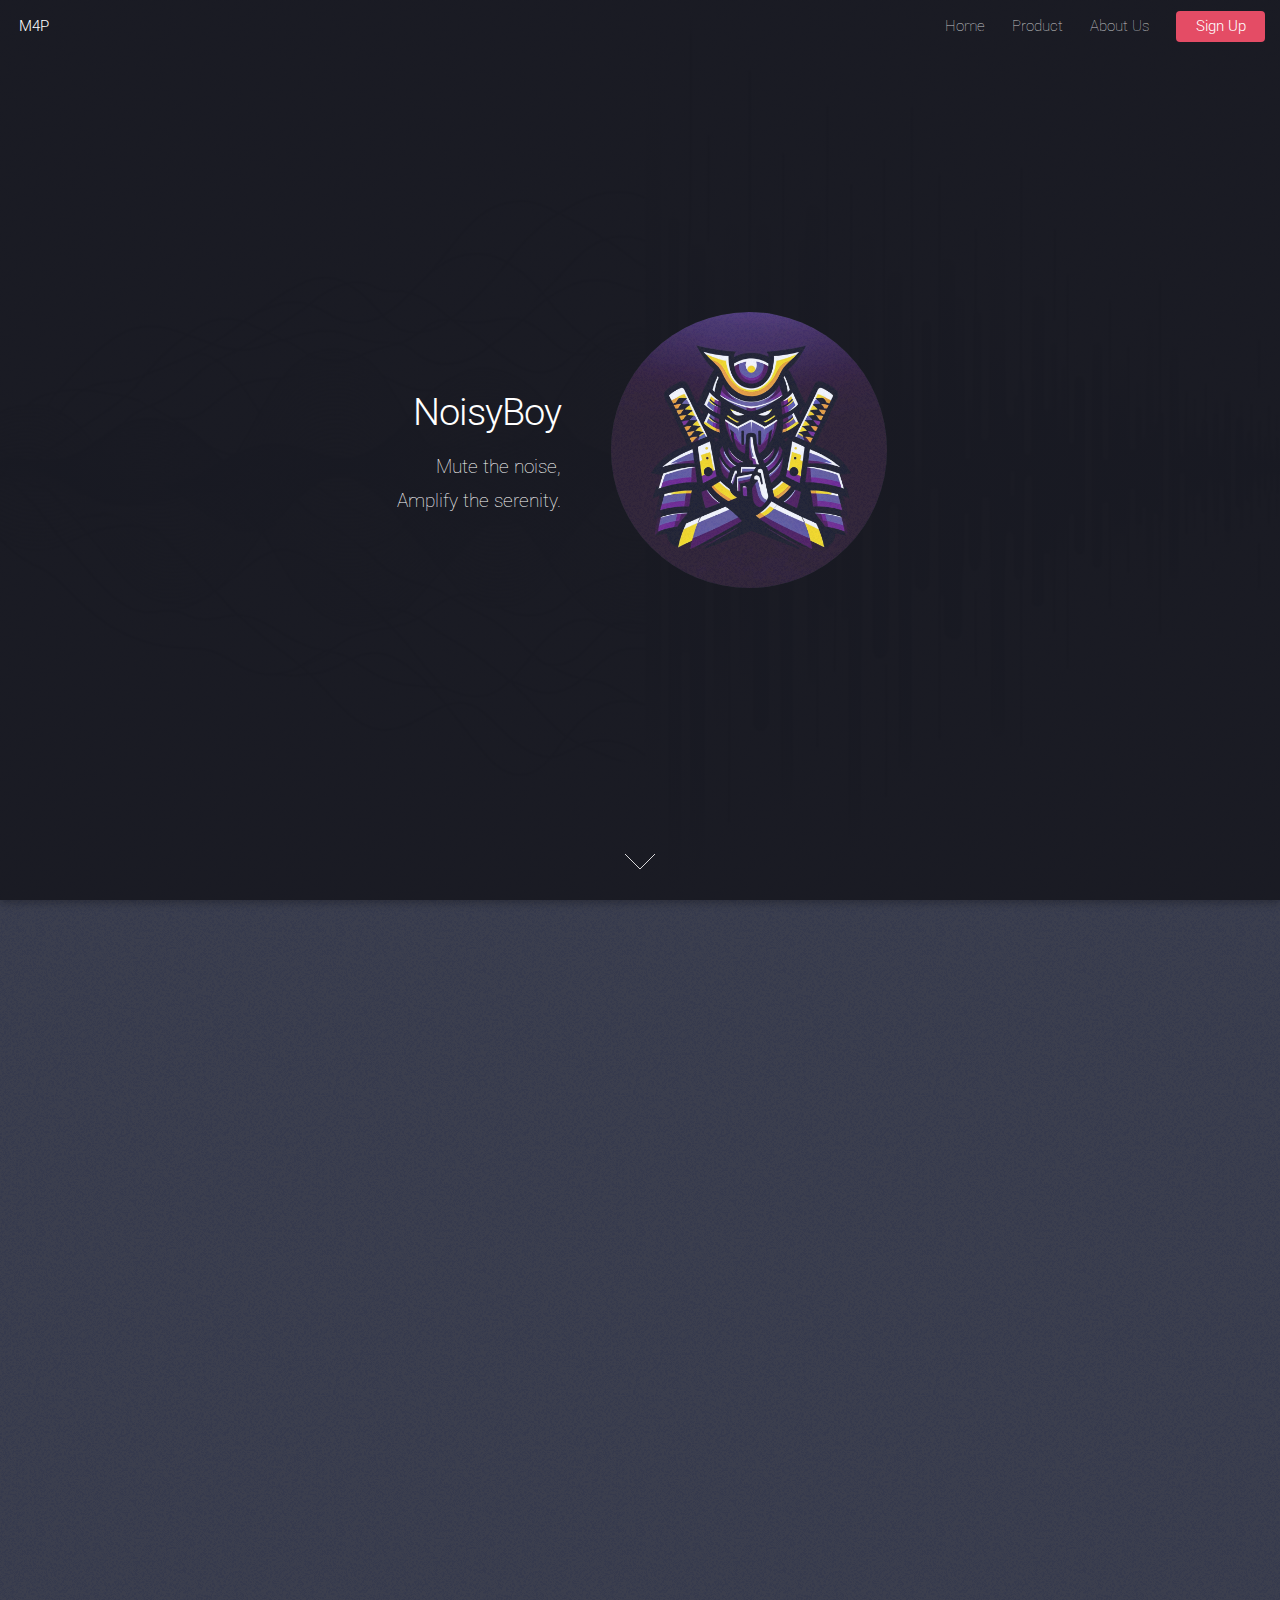
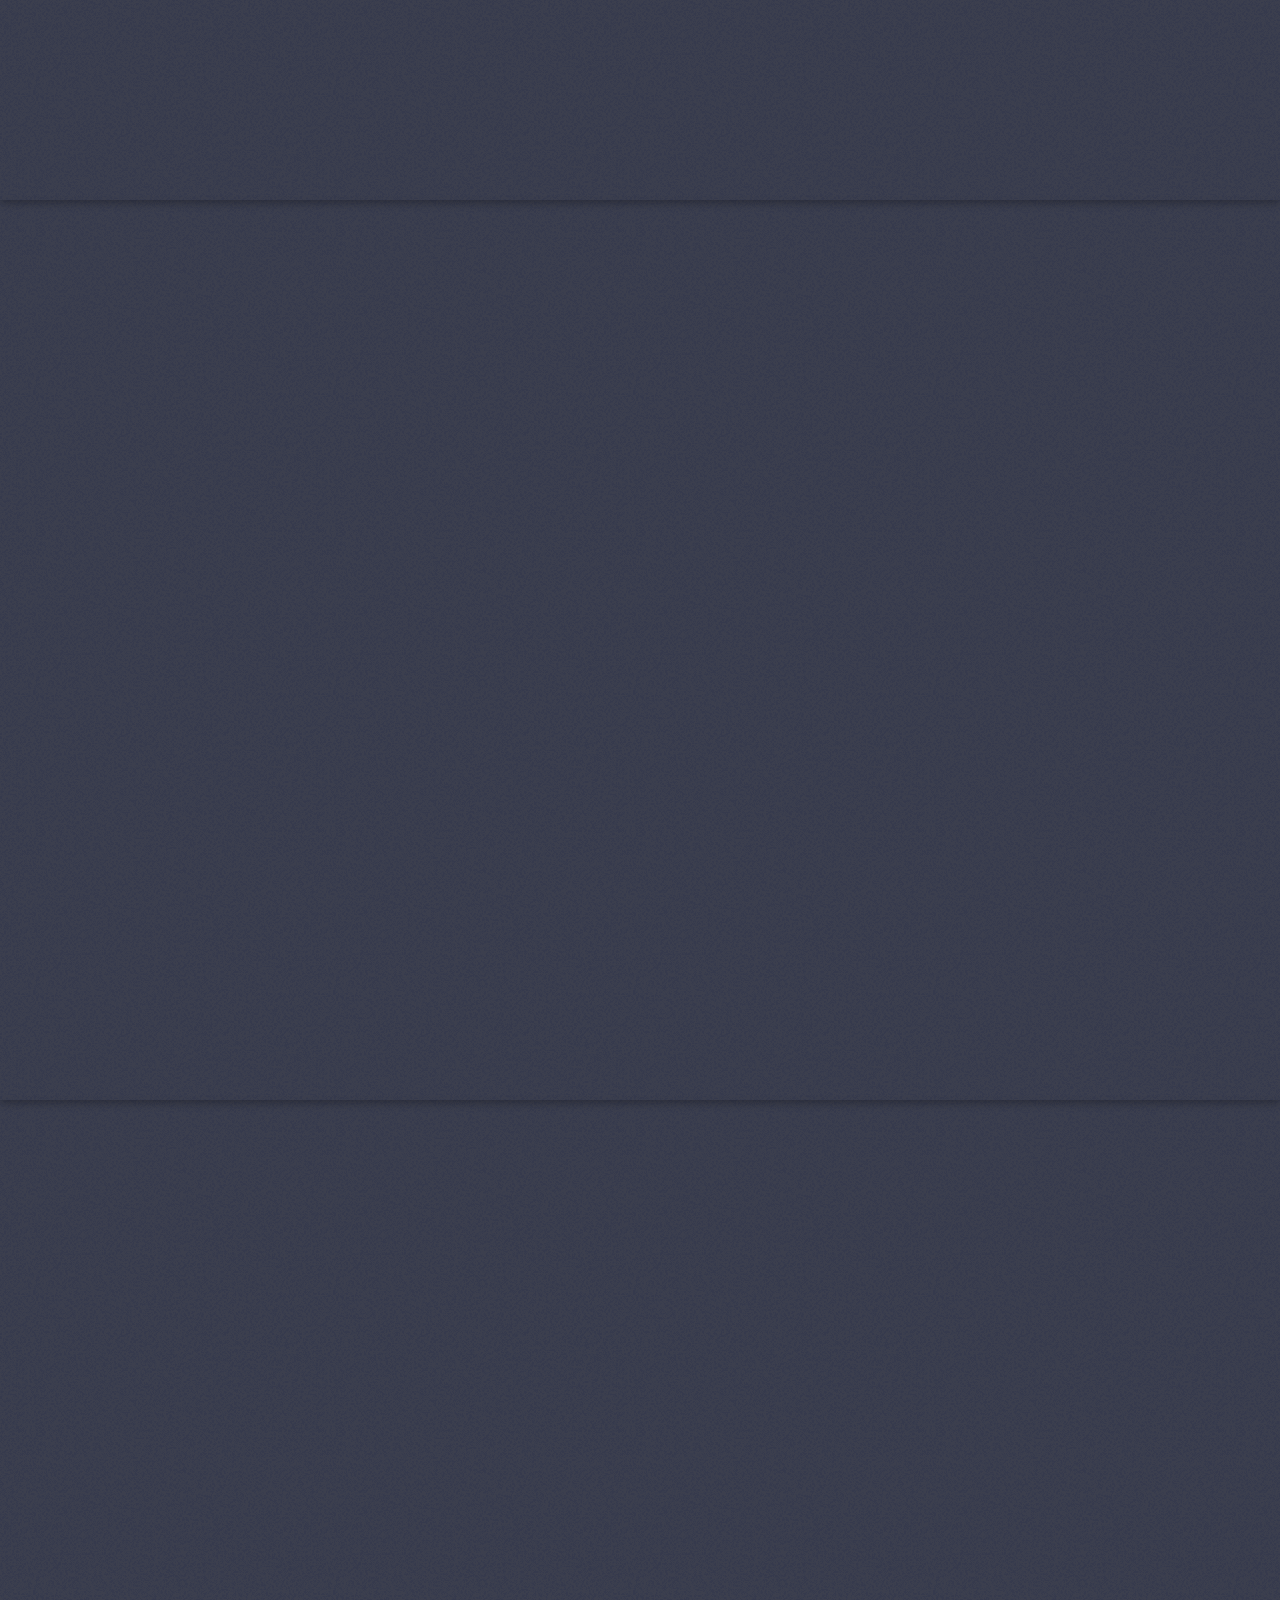
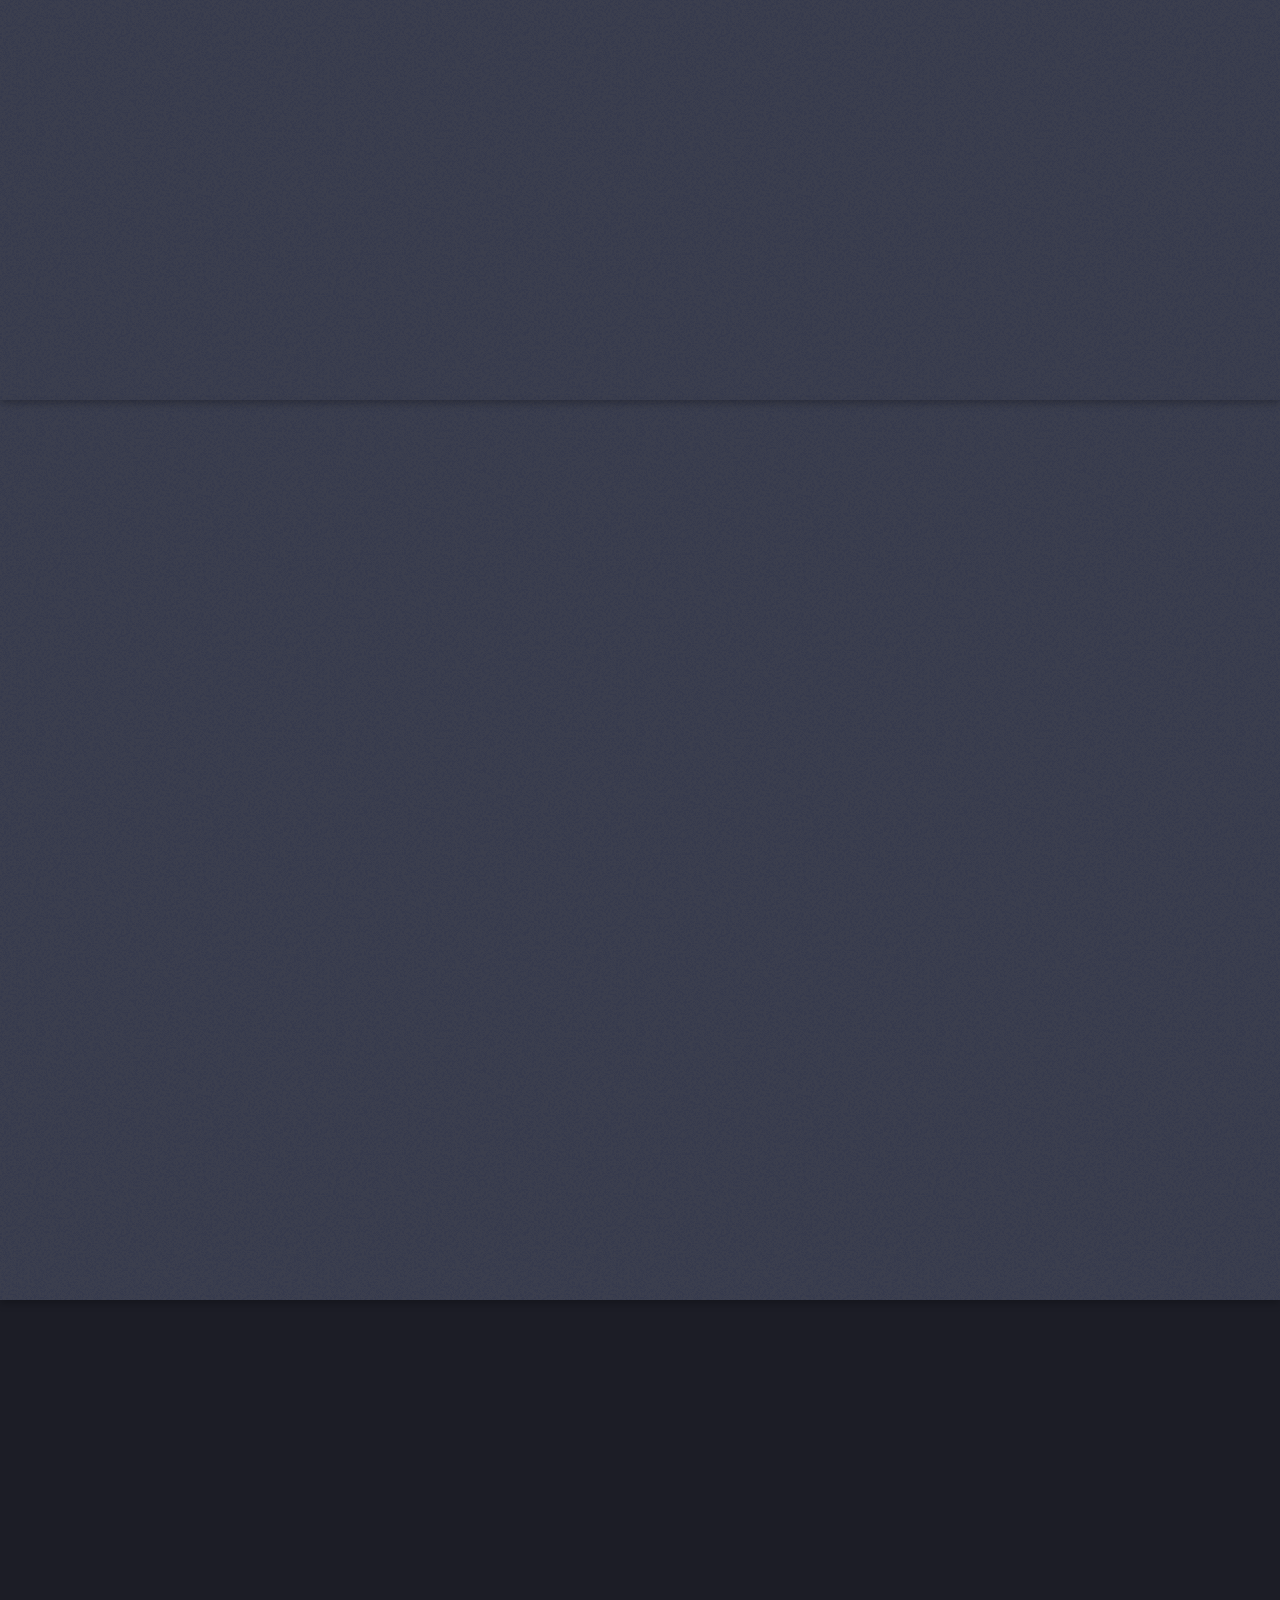
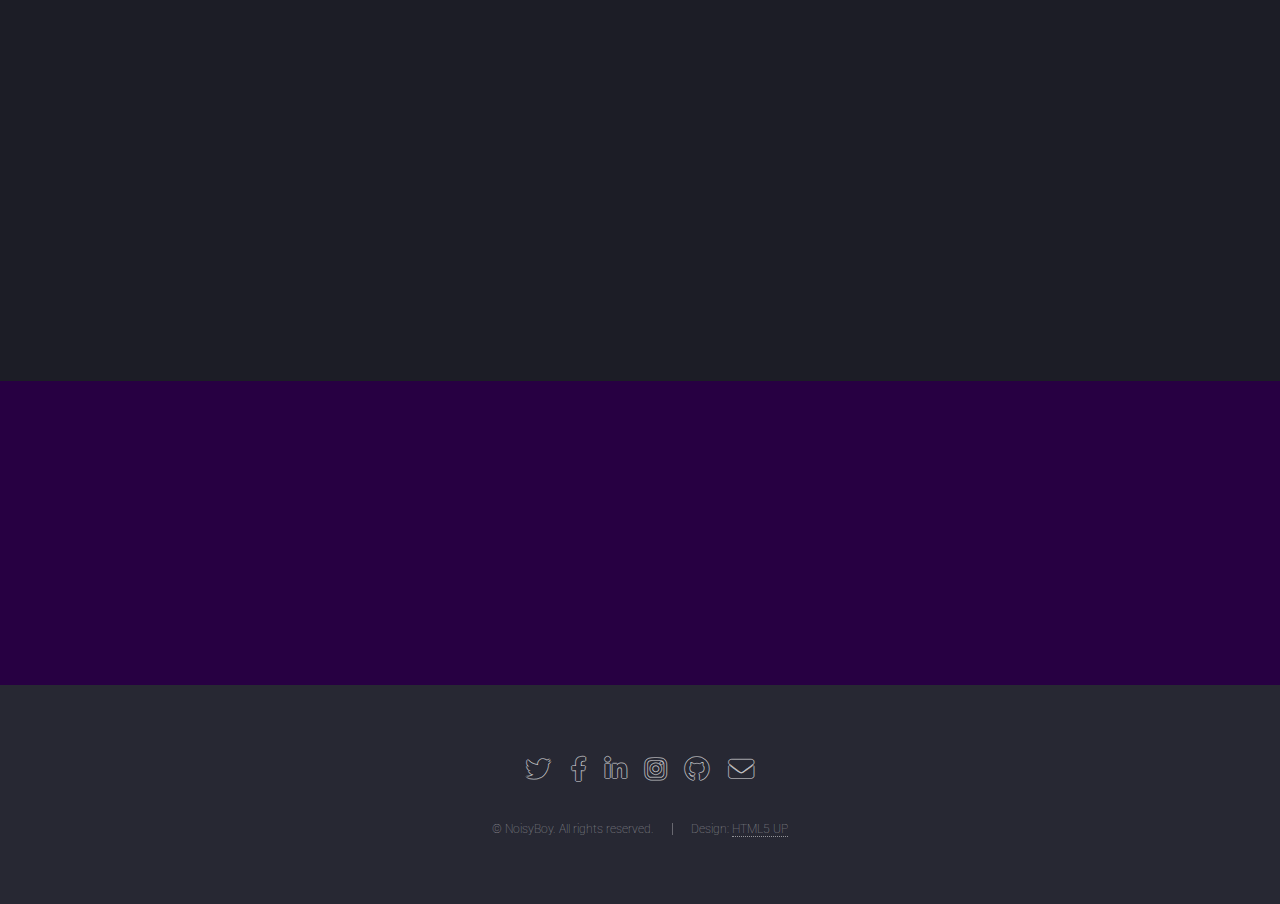
==== index.html @ 857e1743 "Updated 1st page" ====
<!DOCTYPE HTML>
<!--
    Landed by HTML5 UP
    html5up.net | @ajlkn
    Free for personal and commercial use under the CCA 3.0 license (html5up.net/license)
-->
<html>
    <head>
        <title>NoisyBoy</title>
        <meta charset="utf-8" />
        <meta name="viewport" content="width=device-width, initial-scale=1, user-scalable=no" />
        <link rel="stylesheet" href="assets/css/main.css" />
        <noscript><link rel="stylesheet" href="assets/css/noscript.css" /></noscript>
    </head>
    <body class="is-preload landing">
        <div id="page-wrapper">


            <!-- Header -->
                <header id="header">
                    <h1 id="logo"><a href="index.html">M4P</a></h1>
                    <nav id="nav">
                        <ul>
                            <li><a href="index.html">Home</a></li>
                            <li>
                                <a href="">Product</a>
                                <ul>
                                    <li><a href="left-sidebar.html">NoisyBoy</a></li>
                                    <li>
                                    </li>
                                </ul>
                            </li>
                            <li><a href="elements.html">About Us</a></li>
                            <li><a href="https://github.com/AdhilAshraf12/NoisyBoySourceCode" class="button primary">Sign Up</a></li>
                        </ul>
                    </nav>
                </header>


            <!-- Banner -->
                <section id="banner">
                    <div class="content">
                        <header>
                            <h2>NoisyBoy</h2>
                            <p> Mute the noise,<br />
                            Amplify the serenity.</p>
							<style>
								#banner {
									background-image: url('images/1st.jpeg');
									background-size: cover;
									background-position: center;
									background-repeat: no-repeat;
								}
							</style>
                        </header>
                        <span class="image"><img src="images/logo.jpeg" alt="Robot Image" /></span>




                    </div>
                    <a href="#one" class="goto-next scrolly">Next</a>
                </section>


            <!-- One -->
                <section id="one" class="spotlight style1 bottom">
                    <span class="image fit main"><img src="images/banner-overlay.png" alt="" /></span>
                    <div class="content">
                        <div class="container">
                            <div class="row">
                                <div class="col-4 col-12-medium">
                                    <header>
                                        <h2>Silence, On Demand.</h2>
                                        <p></p>
                                    </header>
                                </div>
                                <div class="col-4 col-12-medium">
                                    <p>Ever wish you could silence the world around you at the flick of a switch? Enter NoisyBoy, the revolutionary noise cancellation solution that empowers you to take control of your acoustic environment like never before.</p>
                                </div>
                                <div class="col-4 col-12-medium">
                                    <p>NoisyBoy isn't just a device; it's your secret weapon against disruptions. Simply slap it onto anything that disrupts your peace — be it a noisy construction site, the roaring engine of a plane, or the relentless hum of road noise in your car. With Noisy Boy, silence becomes your ally, giving you the power to continue your day undisturbed.</p>
                                </div>
                            </div>
                        </div>
                    </div>
                    <a href="#two" class="goto-next scrolly">Next</a>
                </section>


            <!-- Two -->
                <section id="two" class="spotlight style2 right">
                    <span class="image fit main"><img src="images/annoyedsamurai.png" alt="" /></span>
                    <div class="content">
                        <header>
                            <h2>The Detrimental Effects of Noise Pollution:</h2>
                            <p>
                                Beyond being a mere annoyance, noise pollution poses a serious threat to both our physical and mental health. Scientific studies have linked prolonged exposure to elevated noise levels with a range of adverse effects.</p>
                        </header>
                        <p></p>
                        <ul class="actions">
                            <li><a href="https://github.com/AdhilAshraf12/NoisyBoySourceCode" class="button">Learn More</a></li>
                        </ul>
                    </div>
                    <a href="#three" class="goto-next scrolly">Next</a>
                </section>


                        <!-- Section Three -->
						<section id="three" class="spotlight style3 left">
							<span class="image fit main"><img src="images/construction.png" alt="" /></span>
							<div class="content">
								<header>
									<h2>Revolutionizing Construction Sites:</h2>
									<p>Construction sites are notorious for their constant noise – from heavy machinery to drilling and construction activities. Our Solution: Noisy Boy transforms the construction environment into a more tolerable and safer workspace. It allows workers to focus on tasks without the distraction of loud machinery, improving overall productivity and safety on the site.</p>
								</header>
								<ul class="actions">
									<li><a href="https://github.com/AdhilAshraf12/NoisyBoySourceCode" class="button">Learn More</a></li>
								</ul>
							</div>
							<a href="#four" class="goto-next scrolly">Next</a>
						</section>
			
						<!-- Section Four -->
						<section id="four" class="spotlight style2 right">
							<span class="image fit main"><img src="images/airplane.png" alt="" /></span>
							<div class="content">
								<header>
									<h2>Head-ache Free Takeoffs:</h2>
									<p>Airplane cabins are often filled with engine noise, ambient sounds, and the hustle and bustle of loud passengers. Noisy Boy provides an oasis of calm in the skies. Whether you're working, relaxing, or trying to catch some sleep, the noise cancellation technology ensures a quieter and more comfortable flying experience, reducing travel-related stress.</p>
								</header>
								<ul class="actions">
									<li><a href="https://github.com/AdhilAshraf12/NoisyBoySourceCode" class="button">Learn More</a></li>
								</ul>
							</div>
							<a href="#five" class="goto-next scrolly">Next</a>
						</section>
			
						<!-- additional sections and footer here -->

<!-- Section Five - Widgets -->
<section id="four" class="wrapper style1 special fade-up">
    <div class="container">
        <header class="major">
            <h2>Discover the Silent Revolution</h2>
            <p>Experience the unparalleled silence with NoisyBoy. Your shield against the chaos of noise.</p>
        </header>
        <div class="box alt">
            <div class="row gtr-uniform">
                <section class="col-4 col-6-medium col-12-xsmall">
                    <span class="icon solid alt major fa-volume-mute"></span>
                    <h3>Silence Redefined</h3>
                    <p>With NoisyBoy, transform any noisy environment into a haven of peace with just one touch.</p>
                </section>
                <section class="col-4 col-6-medium col-12-xsmall">
                    <span class="icon solid alt major fa-robot"></span>
                    <h3>Advanced Technology</h3>
                    <p>Employing cutting-edge noise cancellation tech, NoisyBoy is at the forefront of acoustic innovation.</p>
                </section>
                <section class="col-4 col-6-medium col-12-xsmall">
                    <span class="icon solid alt major fa-shield-alt"></span>
                    <h3>Secure Your Serenity</h3>
                    <p>NoisyBoy is your personal barrier against disruptive sounds, ensuring your tranquility is never compromised.</p>
                </section>
            </div>
        </div>
        <footer class="major">
            <ul class="actions special">
                <li><a href="https://github.com/AdhilAshraf12/NoisyBoySourceCode" class="button">Explore More</a></li>
            </ul>
        </footer>
    </div>
</section>

<!-- Contact Section -->
<section id="five" class="wrapper style2 special fade">
    <div class="container">
        <header>
            <h2>Stay Updated with NoisyBoy</h2>
            <p>Join our community and be the first to know about NoisyBoy's latest updates and features.</p>
			<style>
				/* Contact Section Custom Styles */
				#five {
					background-color: #270042; /* Adjust with the shade of purple you prefer */
					color: #fff; /* White text color */
				}
				
				#five header h2 {
					color: #FFD700; /* Yellow color for the heading */
				}
				
				#five p {
					color: #fff; /* White text color for the paragraph */
				}
				
				#five .cta input[type="email"] {
					border: 2px solid #5f5100; /* Yellow border for the email input */
					background: #000; /* Black background for the email input */
					color: #fff; /* White text color for the email input */
				}
				
				#five .cta input[type="submit"] {
					background: #292929; /* Yellow background for the submit button */
					color: #000; /* Black text color for the submit button */
				}
		
				/* You might also want to change the hover states for the button */
				#five .cta input[type="submit"]:hover {
					background: #fff; /* White background for hover state */
					color: #4B0082; /* Purple text color for hover state */
				}
			</style>
        </header>
        <form method="post" action="#" class="cta">
            <div class="row gtr-uniform gtr-50">
                <div class="col-8 col-12-xsmall"><input type="email" name="email" id="email" placeholder="Your Email Address" /></div>
                <div class="col-4 col-12-xsmall"><input type="submit" value="Stay Informed" class="fit primary" /></div>
            </div>
        </form>
    </div>
</section>

<!-- Footer -->
<footer id="footer">
    <ul class="icons">
        <li><a href="#" class="icon brands alt fa-twitter"><span class="label">Twitter</span></a></li>
        <li><a href="#" class="icon brands alt fa-facebook-f"><span class="label">Facebook</span></a></li>
        <li><a href="#" class="icon brands alt fa-linkedin-in"><span class="label">LinkedIn</span></a></li>
        <li><a href="#" class="icon brands alt fa-instagram"><span class="label">Instagram</span></a></li>
        <li><a href="#" class="icon brands alt fa-github"><span class="label">GitHub</span></a></li>
        <li><a href="#" class="icon solid alt fa-envelope"><span class="label">Email</span></a></li>
    </ul>
    <ul class="copyright">
        <li>&copy; NoisyBoy. All rights reserved.</li><li>Design: <a href="http://html5up.net">HTML5 UP</a></li>
    </ul>
</footer>

        <!-- Scripts -->
            <script src="assets/js/jquery.min.js"></script>
            <script src="assets/js/jquery.scrolly.min.js"></script>
            <script src="assets/js/jquery.dropotron.min.js"></script>
            <script src="assets/js/jquery.scrollex.min.js"></script>
            <script src="assets/js/browser.min.js"></script>
            <script src="assets/js/breakpoints.min.js"></script>
            <script src="assets/js/util.js"></script>
            <script src="assets/js/main.js"></script>


    </body>
</html>
---- assets/css/main.css ----
@import url("fontawesome-all.min.css");
@import url("https://fonts.googleapis.com/css?family=Roboto:100,300,100italic,300italic");

/*
	Landed by HTML5 UP
	html5up.net | @ajlkn
	Free for personal and commercial use under the CCA 3.0 license (html5up.net/license)
*/

html, body, div, span, applet, object,
iframe, h1, h2, h3, h4, h5, h6, p, blockquote,
pre, a, abbr, acronym, address, big, cite,
code, del, dfn, em, img, ins, kbd, q, s, samp,
small, strike, strong, sub, sup, tt, var, b,
u, i, center, dl, dt, dd, ol, ul, li, fieldset,
form, label, legend, table, caption, tbody,
tfoot, thead, tr, th, td, article, aside,
canvas, details, embed, figure, figcaption,
footer, header, hgroup, menu, nav, output, ruby,
section, summary, time, mark, audio, video {
	margin: 0;
	padding: 0;
	border: 0;
	font-size: 100%;
	font: inherit;
	vertical-align: baseline;}

article, aside, details, figcaption, figure,
footer, header, hgroup, menu, nav, section {
	display: block;}

body {
	line-height: 1;
}

ol, ul {
	list-style: none;
}

blockquote, q {
	quotes: none;
}

	blockquote:before, blockquote:after, q:before, q:after {
		content: '';
		content: none;
	}

table {
	border-collapse: collapse;
	border-spacing: 0;
}

body {
	-webkit-text-size-adjust: none;
}

mark {
	background-color: transparent;
	color: inherit;
}

input::-moz-focus-inner {
	border: 0;
	padding: 0;
}

input, select, textarea {
	-moz-appearance: none;
	-webkit-appearance: none;
	-ms-appearance: none;
	appearance: none;
}

/* Basic */

	html {
		box-sizing: border-box;
	}

	*, *:before, *:after {
		box-sizing: inherit;
	}

	html, body {
		background: #1c1d26;
	}

	body.is-preload *, body.is-preload *:before, body.is-preload *:after {
		-moz-animation: none !important;
		-webkit-animation: none !important;
		-ms-animation: none !important;
		animation: none !important;
		-moz-transition: none !important;
		-webkit-transition: none !important;
		-ms-transition: none !important;
		transition: none !important;
	}

	body, input, select, textarea {
		color: rgba(255, 255, 255, 0.75);
		font-family: "Roboto", Helvetica, sans-serif;
		font-size: 15pt;
		font-weight: 100;
		line-height: 1.75em;
	}

	a {
		-moz-transition: border-color 0.2s ease-in-out, color 0.2s ease-in-out;
		-webkit-transition: border-color 0.2s ease-in-out, color 0.2s ease-in-out;
		-ms-transition: border-color 0.2s ease-in-out, color 0.2s ease-in-out;
		transition: border-color 0.2s ease-in-out, color 0.2s ease-in-out;
		border-bottom: dotted 1px;
		color: #e44c65;
		text-decoration: none;
	}

		a:hover {
			color: #e44c65 !important;
			border-bottom-color: transparent;
		}

	strong, b {
		color: #ffffff;
		font-weight: 300;
	}

	em, i {
		font-style: italic;
	}

	p {
		margin: 0 0 2em 0;
	}

	h1, h2, h3, h4, h5, h6 {
		color: #ffffff;
		font-weight: 300;
		line-height: 1em;
		margin: 0 0 1em 0;
	}

		h1 a, h2 a, h3 a, h4 a, h5 a, h6 a {
			color: inherit;
			border: 0;
		}

	h2 {
		font-size: 2em;
		line-height: 1.5em;
		letter-spacing: -0.025em;
	}

	h3 {
		font-size: 1.35em;
		line-height: 1.5em;
	}

	h4 {
		font-size: 1.1em;
		line-height: 1.5em;
	}

	h5 {
		font-size: 0.9em;
		line-height: 1.5em;
	}

	h6 {
		font-size: 0.7em;
		line-height: 1.5em;
	}

	sub {
		font-size: 0.8em;
		position: relative;
		top: 0.5em;
	}

	sup {
		font-size: 0.8em;
		position: relative;
		top: -0.5em;
	}

	hr {
		border: 0;
		border-bottom: solid 1px rgba(255, 255, 255, 0.3);
		margin: 3em 0;
	}

		hr.major {
			margin: 4em 0;
		}

	blockquote {
		border-left: solid 4px rgba(255, 255, 255, 0.3);
		font-style: italic;
		margin: 0 0 2em 0;
		padding: 0.5em 0 0.5em 2em;
	}

	code {
		background: rgba(255, 255, 255, 0.075);
		border-radius: 4px;
		font-family: "Courier New", monospace;
		font-size: 0.9em;
		margin: 0 0.25em;
		padding: 0.25em 0.65em;
	}

	pre {
		-webkit-overflow-scrolling: touch;
		font-family: "Courier New", monospace;
		font-size: 0.9em;
		margin: 0 0 2em 0;
	}

		pre code {
			display: block;
			line-height: 1.75em;
			padding: 1em 1.5em;
			overflow-x: auto;
		}

	.align-left {
		text-align: left;
	}

	.align-center {
		text-align: center;
	}

	.align-right {
		text-align: right;
	}

/* Loader */

	@-moz-keyframes spinner-show {
		0% {
			opacity: 0;
		}

		100% {
			opacity: 1;
		}
	}

	@-webkit-keyframes spinner-show {
		0% {
			opacity: 0;
		}

		100% {
			opacity: 1;
		}
	}

	@-ms-keyframes spinner-show {
		0% {
			opacity: 0;
		}

		100% {
			opacity: 1;
		}
	}

	@keyframes spinner-show {
		0% {
			opacity: 0;
		}

		100% {
			opacity: 1;
		}
	}

	@-moz-keyframes spinner-hide {
		0% {
			color: rgba(255, 255, 255, 0.15);
			z-index: 100001;
			-moz-transform: scale(1) rotate(0deg);
			-webkit-transform: scale(1) rotate(0deg);
			-ms-transform: scale(1) rotate(0deg);
			transform: scale(1) rotate(0deg);
		}

		99% {
			color: #1c1d26;
			z-index: 100001;
			-moz-transform: scale(0.5) rotate(360deg);
			-webkit-transform: scale(0.5) rotate(360deg);
			-ms-transform: scale(0.5) rotate(360deg);
			transform: scale(0.5) rotate(360deg);
		}

		100% {
			color: #1c1d26;
			z-index: -1;
			-moz-transform: scale(0.5) rotate(360deg);
			-webkit-transform: scale(0.5) rotate(360deg);
			-ms-transform: scale(0.5) rotate(360deg);
			transform: scale(0.5) rotate(360deg);
		}
	}

	@-webkit-keyframes spinner-hide {
		0% {
			color: rgba(255, 255, 255, 0.15);
			z-index: 100001;
			-moz-transform: scale(1) rotate(0deg);
			-webkit-transform: scale(1) rotate(0deg);
			-ms-transform: scale(1) rotate(0deg);
			transform: scale(1) rotate(0deg);
		}

		99% {
			color: #1c1d26;
			z-index: 100001;
			-moz-transform: scale(0.5) rotate(360deg);
			-webkit-transform: scale(0.5) rotate(360deg);
			-ms-transform: scale(0.5) rotate(360deg);
			transform: scale(0.5) rotate(360deg);
		}

		100% {
			color: #1c1d26;
			z-index: -1;
			-moz-transform: scale(0.5) rotate(360deg);
			-webkit-transform: scale(0.5) rotate(360deg);
			-ms-transform: scale(0.5) rotate(360deg);
			transform: scale(0.5) rotate(360deg);
		}
	}

	@-ms-keyframes spinner-hide {
		0% {
			color: rgba(255, 255, 255, 0.15);
			z-index: 100001;
			-moz-transform: scale(1) rotate(0deg);
			-webkit-transform: scale(1) rotate(0deg);
			-ms-transform: scale(1) rotate(0deg);
			transform: scale(1) rotate(0deg);
		}

		99% {
			color: #1c1d26;
			z-index: 100001;
			-moz-transform: scale(0.5) rotate(360deg);
			-webkit-transform: scale(0.5) rotate(360deg);
			-ms-transform: scale(0.5) rotate(360deg);
			transform: scale(0.5) rotate(360deg);
		}

		100% {
			color: #1c1d26;
			z-index: -1;
			-moz-transform: scale(0.5) rotate(360deg);
			-webkit-transform: scale(0.5) rotate(360deg);
			-ms-transform: scale(0.5) rotate(360deg);
			transform: scale(0.5) rotate(360deg);
		}
	}

	@keyframes spinner-hide {
		0% {
			color: rgba(255, 255, 255, 0.15);
			z-index: 100001;
			-moz-transform: scale(1) rotate(0deg);
			-webkit-transform: scale(1) rotate(0deg);
			-ms-transform: scale(1) rotate(0deg);
			transform: scale(1) rotate(0deg);
		}

		99% {
			color: #1c1d26;
			z-index: 100001;
			-moz-transform: scale(0.5) rotate(360deg);
			-webkit-transform: scale(0.5) rotate(360deg);
			-ms-transform: scale(0.5) rotate(360deg);
			transform: scale(0.5) rotate(360deg);
		}

		100% {
			color: #1c1d26;
			z-index: -1;
			-moz-transform: scale(0.5) rotate(360deg);
			-webkit-transform: scale(0.5) rotate(360deg);
			-ms-transform: scale(0.5) rotate(360deg);
			transform: scale(0.5) rotate(360deg);
		}
	}

	@-moz-keyframes spinner-rotate {
		0% {
			-moz-transform: scale(1) rotate(0deg);
			-webkit-transform: scale(1) rotate(0deg);
			-ms-transform: scale(1) rotate(0deg);
			transform: scale(1) rotate(0deg);
		}

		100% {
			-moz-transform: scale(1) rotate(360deg);
			-webkit-transform: scale(1) rotate(360deg);
			-ms-transform: scale(1) rotate(360deg);
			transform: scale(1) rotate(360deg);
		}
	}

	@-webkit-keyframes spinner-rotate {
		0% {
			-moz-transform: scale(1) rotate(0deg);
			-webkit-transform: scale(1) rotate(0deg);
			-ms-transform: scale(1) rotate(0deg);
			transform: scale(1) rotate(0deg);
		}

		100% {
			-moz-transform: scale(1) rotate(360deg);
			-webkit-transform: scale(1) rotate(360deg);
			-ms-transform: scale(1) rotate(360deg);
			transform: scale(1) rotate(360deg);
		}
	}

	@-ms-keyframes spinner-rotate {
		0% {
			-moz-transform: scale(1) rotate(0deg);
			-webkit-transform: scale(1) rotate(0deg);
			-ms-transform: scale(1) rotate(0deg);
			transform: scale(1) rotate(0deg);
		}

		100% {
			-moz-transform: scale(1) rotate(360deg);
			-webkit-transform: scale(1) rotate(360deg);
			-ms-transform: scale(1) rotate(360deg);
			transform: scale(1) rotate(360deg);
		}
	}

	@keyframes spinner-rotate {
		0% {
			-moz-transform: scale(1) rotate(0deg);
			-webkit-transform: scale(1) rotate(0deg);
			-ms-transform: scale(1) rotate(0deg);
			transform: scale(1) rotate(0deg);
		}

		100% {
			-moz-transform: scale(1) rotate(360deg);
			-webkit-transform: scale(1) rotate(360deg);
			-ms-transform: scale(1) rotate(360deg);
			transform: scale(1) rotate(360deg);
		}
	}

	@-moz-keyframes overlay-hide {
		0% {
			opacity: 1;
			z-index: 100000;
		}

		15% {
			opacity: 1;
			z-index: 100000;
		}

		99% {
			opacity: 0;
			z-index: 100000;
		}

		100% {
			opacity: 0;
			z-index: -1;
		}
	}

	@-webkit-keyframes overlay-hide {
		0% {
			opacity: 1;
			z-index: 100000;
		}

		15% {
			opacity: 1;
			z-index: 100000;
		}

		99% {
			opacity: 0;
			z-index: 100000;
		}

		100% {
			opacity: 0;
			z-index: -1;
		}
	}

	@-ms-keyframes overlay-hide {
		0% {
			opacity: 1;
			z-index: 100000;
		}

		15% {
			opacity: 1;
			z-index: 100000;
		}

		99% {
			opacity: 0;
			z-index: 100000;
		}

		100% {
			opacity: 0;
			z-index: -1;
		}
	}

	@keyframes overlay-hide {
		0% {
			opacity: 1;
			z-index: 100000;
		}

		15% {
			opacity: 1;
			z-index: 100000;
		}

		99% {
			opacity: 0;
			z-index: 100000;
		}

		100% {
			opacity: 0;
			z-index: -1;
		}
	}

	body.landing {
		text-decoration: none;
	}

		body.landing:before {
			-moz-osx-font-smoothing: grayscale;
			-webkit-font-smoothing: antialiased;
			display: inline-block;
			font-style: normal;
			font-variant: normal;
			text-rendering: auto;
			line-height: 1;
			text-transform: none !important;
			font-family: 'Font Awesome 5 Free';
			font-weight: 900;
		}

		body.landing:before {
			-moz-animation: spinner-show 1.5s 1 0.25s ease forwards, spinner-hide 0.25s ease-in-out forwards !important;
			-webkit-animation: spinner-show 1.5s 1 0.25s ease forwards, spinner-hide 0.25s ease-in-out forwards !important;
			-ms-animation: spinner-show 1.5s 1 0.25s ease forwards, spinner-hide 0.25s ease-in-out forwards !important;
			animation: spinner-show 1.5s 1 0.25s ease forwards, spinner-hide 0.25s ease-in-out forwards !important;
			-moz-transform-origin: 50% 50%;
			-webkit-transform-origin: 50% 50%;
			-ms-transform-origin: 50% 50%;
			transform-origin: 50% 50%;
			color: rgba(255, 255, 255, 0.15);
			content: '\f1ce';
			cursor: default;
			display: block;
			font-size: 2em;
			height: 2em;
			left: 50%;
			line-height: 2em;
			margin: -1em 0 0 -1em;
			opacity: 0;
			position: fixed;
			text-align: center;
			top: 50%;
			width: 2em;
			z-index: -1;
		}

		body.landing:after {
			-moz-animation: overlay-hide 1.5s ease-in forwards !important;
			-webkit-animation: overlay-hide 1.5s ease-in forwards !important;
			-ms-animation: overlay-hide 1.5s ease-in forwards !important;
			animation: overlay-hide 1.5s ease-in forwards !important;
			background: #1c1d26;
			content: '';
			display: block;
			height: 100%;
			left: 0;
			opacity: 0;
			position: fixed;
			top: 0;
			width: 100%;
			z-index: -1;
		}

		body.landing.is-preload:before {
			-moz-animation: spinner-show 1.5s 1 0.25s ease forwards, spinner-rotate 0.75s infinite linear !important;
			-webkit-animation: spinner-show 1.5s 1 0.25s ease forwards, spinner-rotate 0.75s infinite linear !important;
			-ms-animation: spinner-show 1.5s 1 0.25s ease forwards, spinner-rotate 0.75s infinite linear !important;
			animation: spinner-show 1.5s 1 0.25s ease forwards, spinner-rotate 0.75s infinite linear !important;
			z-index: 100001;
		}

		body.landing.is-preload:after {
			-moz-animation: none !important;
			-webkit-animation: none !important;
			-ms-animation: none !important;
			animation: none !important;
			opacity: 1;
			z-index: 100000;
		}

	@media (-webkit-min-device-pixel-ratio: 2) {

		body.landing:before {
			line-height: 2.025em;
		}

	}

/* Container */

	.container {
		margin: 0 auto;
		max-width: calc(100% - 4em);
		width: 70em;
	}

		.container.xsmall {
			width: 17.5em;
		}

		.container.small {
			width: 35em;
		}

		.container.medium {
			width: 52.5em;
		}

		.container.large {
			width: 87.5em;
		}

		.container.xlarge {
			width: 105em;
		}

		.container.max {
			width: 100%;
		}

		@media screen and (max-width: 1280px) {

			.container {
				width: 90%;
				max-width: 100%;
			}

		}

		@media screen and (max-width: 980px) {

			.container {
				width: 100% !important;
			}

		}

/* Row */

	.row {
		display: flex;
		flex-wrap: wrap;
		box-sizing: border-box;
		align-items: stretch;
	}

		.row > * {
			box-sizing: border-box;
		}

		.row.gtr-uniform > * > :last-child {
			margin-bottom: 0;
		}

		.row.aln-left {
			justify-content: flex-start;
		}

		.row.aln-center {
			justify-content: center;
		}

		.row.aln-right {
			justify-content: flex-end;
		}

		.row.aln-top {
			align-items: flex-start;
		}

		.row.aln-middle {
			align-items: center;
		}

		.row.aln-bottom {
			align-items: flex-end;
		}

		.row > .imp {
			order: -1;
		}

		.row > .col-1 {
			width: 8.33333%;
		}

		.row > .off-1 {
			margin-left: 8.33333%;
		}

		.row > .col-2 {
			width: 16.66667%;
		}

		.row > .off-2 {
			margin-left: 16.66667%;
		}

		.row > .col-3 {
			width: 25%;
		}

		.row > .off-3 {
			margin-left: 25%;
		}

		.row > .col-4 {
			width: 33.33333%;
		}

		.row > .off-4 {
			margin-left: 33.33333%;
		}

		.row > .col-5 {
			width: 41.66667%;
		}

		.row > .off-5 {
			margin-left: 41.66667%;
		}

		.row > .col-6 {
			width: 50%;
		}

		.row > .off-6 {
			margin-left: 50%;
		}

		.row > .col-7 {
			width: 58.33333%;
		}

		.row > .off-7 {
			margin-left: 58.33333%;
		}

		.row > .col-8 {
			width: 66.66667%;
		}

		.row > .off-8 {
			margin-left: 66.66667%;
		}

		.row > .col-9 {
			width: 75%;
		}

		.row > .off-9 {
			margin-left: 75%;
		}

		.row > .col-10 {
			width: 83.33333%;
		}

		.row > .off-10 {
			margin-left: 83.33333%;
		}

		.row > .col-11 {
			width: 91.66667%;
		}

		.row > .off-11 {
			margin-left: 91.66667%;
		}

		.row > .col-12 {
			width: 100%;
		}

		.row > .off-12 {
			margin-left: 100%;
		}

		.row.gtr-0 {
			margin-top: 0;
			margin-left: 0em;
		}

			.row.gtr-0 > * {
				padding: 0 0 0 0em;
			}

			.row.gtr-0.gtr-uniform {
				margin-top: 0em;
			}

				.row.gtr-0.gtr-uniform > * {
					padding-top: 0em;
				}

		.row.gtr-25 {
			margin-top: 0;
			margin-left: -0.625em;
		}

			.row.gtr-25 > * {
				padding: 0 0 0 0.625em;
			}

			.row.gtr-25.gtr-uniform {
				margin-top: -0.625em;
			}

				.row.gtr-25.gtr-uniform > * {
					padding-top: 0.625em;
				}

		.row.gtr-50 {
			margin-top: 0;
			margin-left: -1.25em;
		}

			.row.gtr-50 > * {
				padding: 0 0 0 1.25em;
			}

			.row.gtr-50.gtr-uniform {
				margin-top: -1.25em;
			}

				.row.gtr-50.gtr-uniform > * {
					padding-top: 1.25em;
				}

		.row {
			margin-top: 0;
			margin-left: -2.5em;
		}

			.row > * {
				padding: 0 0 0 2.5em;
			}

			.row.gtr-uniform {
				margin-top: -2.5em;
			}

				.row.gtr-uniform > * {
					padding-top: 2.5em;
				}

		.row.gtr-150 {
			margin-top: 0;
			margin-left: -3.75em;
		}

			.row.gtr-150 > * {
				padding: 0 0 0 3.75em;
			}

			.row.gtr-150.gtr-uniform {
				margin-top: -3.75em;
			}

				.row.gtr-150.gtr-uniform > * {
					padding-top: 3.75em;
				}

		.row.gtr-200 {
			margin-top: 0;
			margin-left: -5em;
		}

			.row.gtr-200 > * {
				padding: 0 0 0 5em;
			}

			.row.gtr-200.gtr-uniform {
				margin-top: -5em;
			}

				.row.gtr-200.gtr-uniform > * {
					padding-top: 5em;
				}

		@media screen and (max-width: 1680px) {

			.row {
				display: flex;
				flex-wrap: wrap;
				box-sizing: border-box;
				align-items: stretch;
			}

				.row > * {
					box-sizing: border-box;
				}

				.row.gtr-uniform > * > :last-child {
					margin-bottom: 0;
				}

				.row.aln-left {
					justify-content: flex-start;
				}

				.row.aln-center {
					justify-content: center;
				}

				.row.aln-right {
					justify-content: flex-end;
				}

				.row.aln-top {
					align-items: flex-start;
				}

				.row.aln-middle {
					align-items: center;
				}

				.row.aln-bottom {
					align-items: flex-end;
				}

				.row > .imp-xlarge {
					order: -1;
				}

				.row > .col-1-xlarge {
					width: 8.33333%;
				}

				.row > .off-1-xlarge {
					margin-left: 8.33333%;
				}

				.row > .col-2-xlarge {
					width: 16.66667%;
				}

				.row > .off-2-xlarge {
					margin-left: 16.66667%;
				}

				.row > .col-3-xlarge {
					width: 25%;
				}

				.row > .off-3-xlarge {
					margin-left: 25%;
				}

				.row > .col-4-xlarge {
					width: 33.33333%;
				}

				.row > .off-4-xlarge {
					margin-left: 33.33333%;
				}

				.row > .col-5-xlarge {
					width: 41.66667%;
				}

				.row > .off-5-xlarge {
					margin-left: 41.66667%;
				}

				.row > .col-6-xlarge {
					width: 50%;
				}

				.row > .off-6-xlarge {
					margin-left: 50%;
				}

				.row > .col-7-xlarge {
					width: 58.33333%;
				}

				.row > .off-7-xlarge {
					margin-left: 58.33333%;
				}

				.row > .col-8-xlarge {
					width: 66.66667%;
				}

				.row > .off-8-xlarge {
					margin-left: 66.66667%;
				}

				.row > .col-9-xlarge {
					width: 75%;
				}

				.row > .off-9-xlarge {
					margin-left: 75%;
				}

				.row > .col-10-xlarge {
					width: 83.33333%;
				}

				.row > .off-10-xlarge {
					margin-left: 83.33333%;
				}

				.row > .col-11-xlarge {
					width: 91.66667%;
				}

				.row > .off-11-xlarge {
					margin-left: 91.66667%;
				}

				.row > .col-12-xlarge {
					width: 100%;
				}

				.row > .off-12-xlarge {
					margin-left: 100%;
				}

				.row.gtr-0 {
					margin-top: 0;
					margin-left: 0em;
				}

					.row.gtr-0 > * {
						padding: 0 0 0 0em;
					}

					.row.gtr-0.gtr-uniform {
						margin-top: 0em;
					}

						.row.gtr-0.gtr-uniform > * {
							padding-top: 0em;
						}

				.row.gtr-25 {
					margin-top: 0;
					margin-left: -0.625em;
				}

					.row.gtr-25 > * {
						padding: 0 0 0 0.625em;
					}

					.row.gtr-25.gtr-uniform {
						margin-top: -0.625em;
					}

						.row.gtr-25.gtr-uniform > * {
							padding-top: 0.625em;
						}

				.row.gtr-50 {
					margin-top: 0;
					margin-left: -1.25em;
				}

					.row.gtr-50 > * {
						padding: 0 0 0 1.25em;
					}

					.row.gtr-50.gtr-uniform {
						margin-top: -1.25em;
					}

						.row.gtr-50.gtr-uniform > * {
							padding-top: 1.25em;
						}

				.row {
					margin-top: 0;
					margin-left: -2.5em;
				}

					.row > * {
						padding: 0 0 0 2.5em;
					}

					.row.gtr-uniform {
						margin-top: -2.5em;
					}

						.row.gtr-uniform > * {
							padding-top: 2.5em;
						}

				.row.gtr-150 {
					margin-top: 0;
					margin-left: -3.75em;
				}

					.row.gtr-150 > * {
						padding: 0 0 0 3.75em;
					}

					.row.gtr-150.gtr-uniform {
						margin-top: -3.75em;
					}

						.row.gtr-150.gtr-uniform > * {
							padding-top: 3.75em;
						}

				.row.gtr-200 {
					margin-top: 0;
					margin-left: -5em;
				}

					.row.gtr-200 > * {
						padding: 0 0 0 5em;
					}

					.row.gtr-200.gtr-uniform {
						margin-top: -5em;
					}

						.row.gtr-200.gtr-uniform > * {
							padding-top: 5em;
						}

		}

		@media screen and (max-width: 1280px) {

			.row {
				display: flex;
				flex-wrap: wrap;
				box-sizing: border-box;
				align-items: stretch;
			}

				.row > * {
					box-sizing: border-box;
				}

				.row.gtr-uniform > * > :last-child {
					margin-bottom: 0;
				}

				.row.aln-left {
					justify-content: flex-start;
				}

				.row.aln-center {
					justify-content: center;
				}

				.row.aln-right {
					justify-content: flex-end;
				}

				.row.aln-top {
					align-items: flex-start;
				}

				.row.aln-middle {
					align-items: center;
				}

				.row.aln-bottom {
					align-items: flex-end;
				}

				.row > .imp-large {
					order: -1;
				}

				.row > .col-1-large {
					width: 8.33333%;
				}

				.row > .off-1-large {
					margin-left: 8.33333%;
				}

				.row > .col-2-large {
					width: 16.66667%;
				}

				.row > .off-2-large {
					margin-left: 16.66667%;
				}

				.row > .col-3-large {
					width: 25%;
				}

				.row > .off-3-large {
					margin-left: 25%;
				}

				.row > .col-4-large {
					width: 33.33333%;
				}

				.row > .off-4-large {
					margin-left: 33.33333%;
				}

				.row > .col-5-large {
					width: 41.66667%;
				}

				.row > .off-5-large {
					margin-left: 41.66667%;
				}

				.row > .col-6-large {
					width: 50%;
				}

				.row > .off-6-large {
					margin-left: 50%;
				}

				.row > .col-7-large {
					width: 58.33333%;
				}

				.row > .off-7-large {
					margin-left: 58.33333%;
				}

				.row > .col-8-large {
					width: 66.66667%;
				}

				.row > .off-8-large {
					margin-left: 66.66667%;
				}

				.row > .col-9-large {
					width: 75%;
				}

				.row > .off-9-large {
					margin-left: 75%;
				}

				.row > .col-10-large {
					width: 83.33333%;
				}

				.row > .off-10-large {
					margin-left: 83.33333%;
				}

				.row > .col-11-large {
					width: 91.66667%;
				}

				.row > .off-11-large {
					margin-left: 91.66667%;
				}

				.row > .col-12-large {
					width: 100%;
				}

				.row > .off-12-large {
					margin-left: 100%;
				}

				.row.gtr-0 {
					margin-top: 0;
					margin-left: 0em;
				}

					.row.gtr-0 > * {
						padding: 0 0 0 0em;
					}

					.row.gtr-0.gtr-uniform {
						margin-top: 0em;
					}

						.row.gtr-0.gtr-uniform > * {
							padding-top: 0em;
						}

				.row.gtr-25 {
					margin-top: 0;
					margin-left: -0.625em;
				}

					.row.gtr-25 > * {
						padding: 0 0 0 0.625em;
					}

					.row.gtr-25.gtr-uniform {
						margin-top: -0.625em;
					}

						.row.gtr-25.gtr-uniform > * {
							padding-top: 0.625em;
						}

				.row.gtr-50 {
					margin-top: 0;
					margin-left: -1.25em;
				}

					.row.gtr-50 > * {
						padding: 0 0 0 1.25em;
					}

					.row.gtr-50.gtr-uniform {
						margin-top: -1.25em;
					}

						.row.gtr-50.gtr-uniform > * {
							padding-top: 1.25em;
						}

				.row {
					margin-top: 0;
					margin-left: -2.5em;
				}

					.row > * {
						padding: 0 0 0 2.5em;
					}

					.row.gtr-uniform {
						margin-top: -2.5em;
					}

						.row.gtr-uniform > * {
							padding-top: 2.5em;
						}

				.row.gtr-150 {
					margin-top: 0;
					margin-left: -3.75em;
				}

					.row.gtr-150 > * {
						padding: 0 0 0 3.75em;
					}

					.row.gtr-150.gtr-uniform {
						margin-top: -3.75em;
					}

						.row.gtr-150.gtr-uniform > * {
							padding-top: 3.75em;
						}

				.row.gtr-200 {
					margin-top: 0;
					margin-left: -5em;
				}

					.row.gtr-200 > * {
						padding: 0 0 0 5em;
					}

					.row.gtr-200.gtr-uniform {
						margin-top: -5em;
					}

						.row.gtr-200.gtr-uniform > * {
							padding-top: 5em;
						}

		}

		@media screen and (max-width: 980px) {

			.row {
				display: flex;
				flex-wrap: wrap;
				box-sizing: border-box;
				align-items: stretch;
			}

				.row > * {
					box-sizing: border-box;
				}

				.row.gtr-uniform > * > :last-child {
					margin-bottom: 0;
				}

				.row.aln-left {
					justify-content: flex-start;
				}

				.row.aln-center {
					justify-content: center;
				}

				.row.aln-right {
					justify-content: flex-end;
				}

				.row.aln-top {
					align-items: flex-start;
				}

				.row.aln-middle {
					align-items: center;
				}

				.row.aln-bottom {
					align-items: flex-end;
				}

				.row > .imp-medium {
					order: -1;
				}

				.row > .col-1-medium {
					width: 8.33333%;
				}

				.row > .off-1-medium {
					margin-left: 8.33333%;
				}

				.row > .col-2-medium {
					width: 16.66667%;
				}

				.row > .off-2-medium {
					margin-left: 16.66667%;
				}

				.row > .col-3-medium {
					width: 25%;
				}

				.row > .off-3-medium {
					margin-left: 25%;
				}

				.row > .col-4-medium {
					width: 33.33333%;
				}

				.row > .off-4-medium {
					margin-left: 33.33333%;
				}

				.row > .col-5-medium {
					width: 41.66667%;
				}

				.row > .off-5-medium {
					margin-left: 41.66667%;
				}

				.row > .col-6-medium {
					width: 50%;
				}

				.row > .off-6-medium {
					margin-left: 50%;
				}

				.row > .col-7-medium {
					width: 58.33333%;
				}

				.row > .off-7-medium {
					margin-left: 58.33333%;
				}

				.row > .col-8-medium {
					width: 66.66667%;
				}

				.row > .off-8-medium {
					margin-left: 66.66667%;
				}

				.row > .col-9-medium {
					width: 75%;
				}

				.row > .off-9-medium {
					margin-left: 75%;
				}

				.row > .col-10-medium {
					width: 83.33333%;
				}

				.row > .off-10-medium {
					margin-left: 83.33333%;
				}

				.row > .col-11-medium {
					width: 91.66667%;
				}

				.row > .off-11-medium {
					margin-left: 91.66667%;
				}

				.row > .col-12-medium {
					width: 100%;
				}

				.row > .off-12-medium {
					margin-left: 100%;
				}

				.row.gtr-0 {
					margin-top: 0;
					margin-left: 0em;
				}

					.row.gtr-0 > * {
						padding: 0 0 0 0em;
					}

					.row.gtr-0.gtr-uniform {
						margin-top: 0em;
					}

						.row.gtr-0.gtr-uniform > * {
							padding-top: 0em;
						}

				.row.gtr-25 {
					margin-top: 0;
					margin-left: -0.625em;
				}

					.row.gtr-25 > * {
						padding: 0 0 0 0.625em;
					}

					.row.gtr-25.gtr-uniform {
						margin-top: -0.625em;
					}

						.row.gtr-25.gtr-uniform > * {
							padding-top: 0.625em;
						}

				.row.gtr-50 {
					margin-top: 0;
					margin-left: -1.25em;
				}

					.row.gtr-50 > * {
						padding: 0 0 0 1.25em;
					}

					.row.gtr-50.gtr-uniform {
						margin-top: -1.25em;
					}

						.row.gtr-50.gtr-uniform > * {
							padding-top: 1.25em;
						}

				.row {
					margin-top: 0;
					margin-left: -2.5em;
				}

					.row > * {
						padding: 0 0 0 2.5em;
					}

					.row.gtr-uniform {
						margin-top: -2.5em;
					}

						.row.gtr-uniform > * {
							padding-top: 2.5em;
						}

				.row.gtr-150 {
					margin-top: 0;
					margin-left: -3.75em;
				}

					.row.gtr-150 > * {
						padding: 0 0 0 3.75em;
					}

					.row.gtr-150.gtr-uniform {
						margin-top: -3.75em;
					}

						.row.gtr-150.gtr-uniform > * {
							padding-top: 3.75em;
						}

				.row.gtr-200 {
					margin-top: 0;
					margin-left: -5em;
				}

					.row.gtr-200 > * {
						padding: 0 0 0 5em;
					}

					.row.gtr-200.gtr-uniform {
						margin-top: -5em;
					}

						.row.gtr-200.gtr-uniform > * {
							padding-top: 5em;
						}

		}

		@media screen and (max-width: 736px) {

			.row {
				display: flex;
				flex-wrap: wrap;
				box-sizing: border-box;
				align-items: stretch;
			}

				.row > * {
					box-sizing: border-box;
				}

				.row.gtr-uniform > * > :last-child {
					margin-bottom: 0;
				}

				.row.aln-left {
					justify-content: flex-start;
				}

				.row.aln-center {
					justify-content: center;
				}

				.row.aln-right {
					justify-content: flex-end;
				}

				.row.aln-top {
					align-items: flex-start;
				}

				.row.aln-middle {
					align-items: center;
				}

				.row.aln-bottom {
					align-items: flex-end;
				}

				.row > .imp-small {
					order: -1;
				}

				.row > .col-1-small {
					width: 8.33333%;
				}

				.row > .off-1-small {
					margin-left: 8.33333%;
				}

				.row > .col-2-small {
					width: 16.66667%;
				}

				.row > .off-2-small {
					margin-left: 16.66667%;
				}

				.row > .col-3-small {
					width: 25%;
				}

				.row > .off-3-small {
					margin-left: 25%;
				}

				.row > .col-4-small {
					width: 33.33333%;
				}

				.row > .off-4-small {
					margin-left: 33.33333%;
				}

				.row > .col-5-small {
					width: 41.66667%;
				}

				.row > .off-5-small {
					margin-left: 41.66667%;
				}

				.row > .col-6-small {
					width: 50%;
				}

				.row > .off-6-small {
					margin-left: 50%;
				}

				.row > .col-7-small {
					width: 58.33333%;
				}

				.row > .off-7-small {
					margin-left: 58.33333%;
				}

				.row > .col-8-small {
					width: 66.66667%;
				}

				.row > .off-8-small {
					margin-left: 66.66667%;
				}

				.row > .col-9-small {
					width: 75%;
				}

				.row > .off-9-small {
					margin-left: 75%;
				}

				.row > .col-10-small {
					width: 83.33333%;
				}

				.row > .off-10-small {
					margin-left: 83.33333%;
				}

				.row > .col-11-small {
					width: 91.66667%;
				}

				.row > .off-11-small {
					margin-left: 91.66667%;
				}

				.row > .col-12-small {
					width: 100%;
				}

				.row > .off-12-small {
					margin-left: 100%;
				}

				.row.gtr-0 {
					margin-top: 0;
					margin-left: 0em;
				}

					.row.gtr-0 > * {
						padding: 0 0 0 0em;
					}

					.row.gtr-0.gtr-uniform {
						margin-top: 0em;
					}

						.row.gtr-0.gtr-uniform > * {
							padding-top: 0em;
						}

				.row.gtr-25 {
					margin-top: 0;
					margin-left: -0.625em;
				}

					.row.gtr-25 > * {
						padding: 0 0 0 0.625em;
					}

					.row.gtr-25.gtr-uniform {
						margin-top: -0.625em;
					}

						.row.gtr-25.gtr-uniform > * {
							padding-top: 0.625em;
						}

				.row.gtr-50 {
					margin-top: 0;
					margin-left: -1.25em;
				}

					.row.gtr-50 > * {
						padding: 0 0 0 1.25em;
					}

					.row.gtr-50.gtr-uniform {
						margin-top: -1.25em;
					}

						.row.gtr-50.gtr-uniform > * {
							padding-top: 1.25em;
						}

				.row {
					margin-top: 0;
					margin-left: -2.5em;
				}

					.row > * {
						padding: 0 0 0 2.5em;
					}

					.row.gtr-uniform {
						margin-top: -2.5em;
					}

						.row.gtr-uniform > * {
							padding-top: 2.5em;
						}

				.row.gtr-150 {
					margin-top: 0;
					margin-left: -3.75em;
				}

					.row.gtr-150 > * {
						padding: 0 0 0 3.75em;
					}

					.row.gtr-150.gtr-uniform {
						margin-top: -3.75em;
					}

						.row.gtr-150.gtr-uniform > * {
							padding-top: 3.75em;
						}

				.row.gtr-200 {
					margin-top: 0;
					margin-left: -5em;
				}

					.row.gtr-200 > * {
						padding: 0 0 0 5em;
					}

					.row.gtr-200.gtr-uniform {
						margin-top: -5em;
					}

						.row.gtr-200.gtr-uniform > * {
							padding-top: 5em;
						}

		}

		@media screen and (max-width: 480px) {

			.row {
				display: flex;
				flex-wrap: wrap;
				box-sizing: border-box;
				align-items: stretch;
			}

				.row > * {
					box-sizing: border-box;
				}

				.row.gtr-uniform > * > :last-child {
					margin-bottom: 0;
				}

				.row.aln-left {
					justify-content: flex-start;
				}

				.row.aln-center {
					justify-content: center;
				}

				.row.aln-right {
					justify-content: flex-end;
				}

				.row.aln-top {
					align-items: flex-start;
				}

				.row.aln-middle {
					align-items: center;
				}

				.row.aln-bottom {
					align-items: flex-end;
				}

				.row > .imp-xsmall {
					order: -1;
				}

				.row > .col-1-xsmall {
					width: 8.33333%;
				}

				.row > .off-1-xsmall {
					margin-left: 8.33333%;
				}

				.row > .col-2-xsmall {
					width: 16.66667%;
				}

				.row > .off-2-xsmall {
					margin-left: 16.66667%;
				}

				.row > .col-3-xsmall {
					width: 25%;
				}

				.row > .off-3-xsmall {
					margin-left: 25%;
				}

				.row > .col-4-xsmall {
					width: 33.33333%;
				}

				.row > .off-4-xsmall {
					margin-left: 33.33333%;
				}

				.row > .col-5-xsmall {
					width: 41.66667%;
				}

				.row > .off-5-xsmall {
					margin-left: 41.66667%;
				}

				.row > .col-6-xsmall {
					width: 50%;
				}

				.row > .off-6-xsmall {
					margin-left: 50%;
				}

				.row > .col-7-xsmall {
					width: 58.33333%;
				}

				.row > .off-7-xsmall {
					margin-left: 58.33333%;
				}

				.row > .col-8-xsmall {
					width: 66.66667%;
				}

				.row > .off-8-xsmall {
					margin-left: 66.66667%;
				}

				.row > .col-9-xsmall {
					width: 75%;
				}

				.row > .off-9-xsmall {
					margin-left: 75%;
				}

				.row > .col-10-xsmall {
					width: 83.33333%;
				}

				.row > .off-10-xsmall {
					margin-left: 83.33333%;
				}

				.row > .col-11-xsmall {
					width: 91.66667%;
				}

				.row > .off-11-xsmall {
					margin-left: 91.66667%;
				}

				.row > .col-12-xsmall {
					width: 100%;
				}

				.row > .off-12-xsmall {
					margin-left: 100%;
				}

				.row.gtr-0 {
					margin-top: 0;
					margin-left: 0em;
				}

					.row.gtr-0 > * {
						padding: 0 0 0 0em;
					}

					.row.gtr-0.gtr-uniform {
						margin-top: 0em;
					}

						.row.gtr-0.gtr-uniform > * {
							padding-top: 0em;
						}

				.row.gtr-25 {
					margin-top: 0;
					margin-left: -0.625em;
				}

					.row.gtr-25 > * {
						padding: 0 0 0 0.625em;
					}

					.row.gtr-25.gtr-uniform {
						margin-top: -0.625em;
					}

						.row.gtr-25.gtr-uniform > * {
							padding-top: 0.625em;
						}

				.row.gtr-50 {
					margin-top: 0;
					margin-left: -1.25em;
				}

					.row.gtr-50 > * {
						padding: 0 0 0 1.25em;
					}

					.row.gtr-50.gtr-uniform {
						margin-top: -1.25em;
					}

						.row.gtr-50.gtr-uniform > * {
							padding-top: 1.25em;
						}

				.row {
					margin-top: 0;
					margin-left: -2.5em;
				}

					.row > * {
						padding: 0 0 0 2.5em;
					}

					.row.gtr-uniform {
						margin-top: -2.5em;
					}

						.row.gtr-uniform > * {
							padding-top: 2.5em;
						}

				.row.gtr-150 {
					margin-top: 0;
					margin-left: -3.75em;
				}

					.row.gtr-150 > * {
						padding: 0 0 0 3.75em;
					}

					.row.gtr-150.gtr-uniform {
						margin-top: -3.75em;
					}

						.row.gtr-150.gtr-uniform > * {
							padding-top: 3.75em;
						}

				.row.gtr-200 {
					margin-top: 0;
					margin-left: -5em;
				}

					.row.gtr-200 > * {
						padding: 0 0 0 5em;
					}

					.row.gtr-200.gtr-uniform {
						margin-top: -5em;
					}

						.row.gtr-200.gtr-uniform > * {
							padding-top: 5em;
						}

		}

/* Section/Article */

	section.special, article.special {
		text-align: center;
	}

	header p {
		color: #ffffff;
		position: relative;
		margin: 0 0 1.5em 0;
	}

	header h2 + p {
		font-size: 1.25em;
		margin-top: -1em;
		line-height: 1.75em;
	}

	header h3 + p {
		font-size: 1.1em;
		margin-top: -0.8em;
		line-height: 1.75em;
	}

	header h4 + p,
	header h5 + p,
	header h6 + p {
		font-size: 0.9em;
		margin-top: -0.6em;
		line-height: 1.5em;
	}

	header.major {
		margin: 0 0 4em 0;
		position: relative;
		text-align: center;
	}

		header.major:after {
			background: #e44c65;
			content: '';
			display: inline-block;
			height: 0.2em;
			max-width: 20em;
			width: 75%;
		}

	footer.major {
		margin: 4em 0 0 0;
	}

/* Form */

	form {
		margin: 0 0 2em 0;
	}

		form.cta {
			max-width: 35em;
			margin-left: auto;
			margin-right: auto;
		}

	label {
		color: #ffffff;
		display: block;
		font-size: 0.9em;
		font-weight: 300;
		margin: 0 0 1em 0;
	}

	input[type="text"],
	input[type="password"],
	input[type="email"],
	select,
	textarea {
		-moz-appearance: none;
		-webkit-appearance: none;
		-ms-appearance: none;
		appearance: none;
		-moz-transition: border-color 0.2s ease-in-out;
		-webkit-transition: border-color 0.2s ease-in-out;
		-ms-transition: border-color 0.2s ease-in-out;
		transition: border-color 0.2s ease-in-out;
		background: transparent;
		border-radius: 4px;
		border: solid 1px rgba(255, 255, 255, 0.3);
		color: inherit;
		display: block;
		outline: 0;
		padding: 0 1em;
		text-decoration: none;
		width: 100%;
	}

		input[type="text"]:invalid,
		input[type="password"]:invalid,
		input[type="email"]:invalid,
		select:invalid,
		textarea:invalid {
			box-shadow: none;
		}

		input[type="text"]:focus,
		input[type="password"]:focus,
		input[type="email"]:focus,
		select:focus,
		textarea:focus {
			border-color: #e44c65;
		}

	select {
		background-image: url("data:image/svg+xml;charset=utf8,%3Csvg xmlns='http://www.w3.org/2000/svg' width='40' height='40' preserveAspectRatio='none' viewBox='0 0 40 40'%3E%3Cpath d='M9.4,12.3l10.4,10.4l10.4-10.4c0.2-0.2,0.5-0.4,0.9-0.4c0.3,0,0.6,0.1,0.9,0.4l3.3,3.3c0.2,0.2,0.4,0.5,0.4,0.9 c0,0.4-0.1,0.6-0.4,0.9L20.7,31.9c-0.2,0.2-0.5,0.4-0.9,0.4c-0.3,0-0.6-0.1-0.9-0.4L4.3,17.3c-0.2-0.2-0.4-0.5-0.4-0.9 c0-0.4,0.1-0.6,0.4-0.9l3.3-3.3c0.2-0.2,0.5-0.4,0.9-0.4S9.1,12.1,9.4,12.3z' fill='rgba(255, 255, 255, 0.3)' /%3E%3C/svg%3E");
		background-size: 1.25rem;
		background-repeat: no-repeat;
		background-position: calc(100% - 1rem) center;
		height: 3em;
		padding-right: 3em;
		text-overflow: ellipsis;
	}

		select option {
			color: #ffffff;
			background: #1c1d26;
		}

		select:focus::-ms-value {
			background-color: transparent;
		}

		select::-ms-expand {
			display: none;
		}

	input[type="text"],
	input[type="password"],
	input[type="email"],
	select {
		height: 3em;
	}

	textarea {
		padding: 0.75em 1em;
	}

	input[type="checkbox"],
	input[type="radio"] {
		-moz-appearance: none;
		-webkit-appearance: none;
		-ms-appearance: none;
		appearance: none;
		display: block;
		float: left;
		margin-right: -2em;
		opacity: 0;
		width: 1em;
		z-index: -1;
	}

		input[type="checkbox"] + label,
		input[type="radio"] + label {
			text-decoration: none;
			color: rgba(255, 255, 255, 0.75);
			cursor: pointer;
			display: inline-block;
			font-size: 1em;
			font-weight: 100;
			padding-left: 2.55em;
			padding-right: 0.75em;
			position: relative;
		}

			input[type="checkbox"] + label:before,
			input[type="radio"] + label:before {
				-moz-osx-font-smoothing: grayscale;
				-webkit-font-smoothing: antialiased;
				display: inline-block;
				font-style: normal;
				font-variant: normal;
				text-rendering: auto;
				line-height: 1;
				text-transform: none !important;
				font-family: 'Font Awesome 5 Free';
				font-weight: 900;
			}

			input[type="checkbox"] + label:before,
			input[type="radio"] + label:before {
				border-radius: 4px;
				border: solid 1px rgba(255, 255, 255, 0.3);
				content: '';
				display: inline-block;
				font-size: 0.8em;
				height: 2.25em;
				left: 0;
				line-height: 2.25em;
				position: absolute;
				text-align: center;
				top: 0;
				width: 2.25em;
			}

		input[type="checkbox"]:checked + label:before,
		input[type="radio"]:checked + label:before {
			background: rgba(255, 255, 255, 0.25);
			color: #ffffff;
			content: '\f00c';
		}

		input[type="checkbox"]:focus + label:before,
		input[type="radio"]:focus + label:before {
			border-color: #e44c65;
		}

	input[type="checkbox"] + label:before {
		border-radius: 4px;
	}

	input[type="radio"] + label:before {
		border-radius: 100%;
	}

	::-webkit-input-placeholder {
		color: rgba(255, 255, 255, 0.5) !important;
		opacity: 1.0;
	}

	:-moz-placeholder {
		color: rgba(255, 255, 255, 0.5) !important;
		opacity: 1.0;
	}

	::-moz-placeholder {
		color: rgba(255, 255, 255, 0.5) !important;
		opacity: 1.0;
	}

	:-ms-input-placeholder {
		color: rgba(255, 255, 255, 0.5) !important;
		opacity: 1.0;
	}

/* Box */

	.box {
		border-radius: 4px;
		border: solid 1px rgba(255, 255, 255, 0.3);
		margin-bottom: 2em;
		padding: 1.5em;
	}

		.box > :last-child,
		.box > :last-child > :last-child,
		.box > :last-child > :last-child > :last-child {
			margin-bottom: 0;
		}

		.box.alt {
			border: 0;
			border-radius: 0;
			padding: 0;
		}

/* Icon */

	.icon {
		text-decoration: none;
		border-bottom: none;
		position: relative;
	}

		.icon:before {
			-moz-osx-font-smoothing: grayscale;
			-webkit-font-smoothing: antialiased;
			display: inline-block;
			font-style: normal;
			font-variant: normal;
			text-rendering: auto;
			line-height: 1;
			text-transform: none !important;
			font-family: 'Font Awesome 5 Free';
			font-weight: 400;
		}

		.icon > .label {
			display: none;
		}

		.icon:before {
			line-height: inherit;
		}

		.icon.solid:before {
			font-weight: 900 !important;
		}

		.icon.brands:before {
			font-family: 'Font Awesome 5 Brands' !important;
		}

		.icon.alt {
			text-decoration: none;
		}

			.icon.alt:before {
				-moz-osx-font-smoothing: grayscale;
				-webkit-font-smoothing: antialiased;
				display: inline-block;
				font-style: normal;
				font-variant: normal;
				text-rendering: auto;
				line-height: 1;
				text-transform: none !important;
				font-family: 'Font Awesome 5 Free';
				font-weight: 400;
			}

			.icon.alt:before {
				color: #1c1d26 !important;
				text-shadow: 1px 0 0 #ffffff, -1px 0 0 #ffffff, 0 1px 0 #ffffff, 0 -1px 0 #ffffff;
			}

		.icon.major {
			background: #272833;
			border-radius: 100%;
			cursor: default;
			display: inline-block;
			height: 6em;
			line-height: 5.65em;
			margin: 0 0 2em 0;
			text-align: center;
			width: 6em;
		}

			.icon.major:before {
				font-size: 2.25em;
			}

			.icon.major.alt {
				text-decoration: none;
			}

				.icon.major.alt:before {
					-moz-osx-font-smoothing: grayscale;
					-webkit-font-smoothing: antialiased;
					display: inline-block;
					font-style: normal;
					font-variant: normal;
					text-rendering: auto;
					line-height: 1;
					text-transform: none !important;
					font-family: 'Font Awesome 5 Free';
					font-weight: 400;
				}

				.icon.major.alt:before {
					color: #272833 !important;
					text-shadow: 1px 0 0 #ffffff, -1px 0 0 #ffffff, 0 1px 0 #ffffff, 0 -1px 0 #ffffff;
				}

/* Image */

	.image {
		border-radius: 4px;
		border: 0;
		display: inline-block;
		position: relative;
		overflow: hidden;
	}

		.image:before {
			content: '';
			display: block;
			position: absolute;
			left: 0;
			top: 0;
			background-image: url("images/overlay.png");
			width: 100%;
			height: 100%;
			z-index: 1;
		}

		.image img {
			border-radius: 4px;
			display: block;
		}

		.image.left {
			float: left;
			margin: 0 1.5em 1em 0;
			top: 0.25em;
		}

		.image.right {
			float: right;
			margin: 0 0 1em 1.5em;
			top: 0.25em;
		}

		.image.left, .image.right {
			max-width: 40%;
		}

			.image.left img, .image.right img {
				width: 100%;
			}

		.image.fit {
			display: block;
			margin: 0 0 2em 0;
			width: 100%;
		}

			.image.fit img {
				width: 100%;
			}

/* List */

	ol {
		list-style: decimal;
		margin: 0 0 2em 0;
		padding-left: 1.25em;
	}

		ol li {
			padding-left: 0.25em;
		}

	ul {
		list-style: disc;
		margin: 0 0 2em 0;
		padding-left: 1em;
	}

		ul li {
			padding-left: 0.5em;
		}

		ul.alt {
			list-style: none;
			padding-left: 0;
		}

			ul.alt li {
				border-top: solid 1px rgba(255, 255, 255, 0.3);
				padding: 0.5em 0;
			}

				ul.alt li:first-child {
					border-top: 0;
					padding-top: 0;
				}

	dl {
		margin: 0 0 2em 0;
	}

/* Icons */

	ul.icons {
		cursor: default;
		list-style: none;
		padding-left: 0;
	}

		ul.icons li {
			display: inline-block;
			height: 2.5em;
			line-height: 2.5em;
			padding: 0 0.5em;
		}

			ul.icons li .icon {
				font-size: 0.8em;
			}

				ul.icons li .icon:before {
					font-size: 2em;
				}

/* Actions */

	ul.actions {
		display: -moz-flex;
		display: -webkit-flex;
		display: -ms-flex;
		display: flex;
		cursor: default;
		list-style: none;
		margin-left: -1em;
		padding-left: 0;
	}

		ul.actions li {
			padding: 0 0 0 1em;
			vertical-align: middle;
		}

		ul.actions.special {
			-moz-justify-content: center;
			-webkit-justify-content: center;
			-ms-justify-content: center;
			justify-content: center;
			width: 100%;
			margin-left: 0;
		}

			ul.actions.special li:first-child {
				padding-left: 0;
			}

		ul.actions.stacked {
			-moz-flex-direction: column;
			-webkit-flex-direction: column;
			-ms-flex-direction: column;
			flex-direction: column;
			margin-left: 0;
		}

			ul.actions.stacked li {
				padding: 1.3em 0 0 0;
			}

				ul.actions.stacked li:first-child {
					padding-top: 0;
				}

		ul.actions.fit {
			width: calc(100% + 1em);
		}

			ul.actions.fit li {
				-moz-flex-grow: 1;
				-webkit-flex-grow: 1;
				-ms-flex-grow: 1;
				flex-grow: 1;
				-moz-flex-shrink: 1;
				-webkit-flex-shrink: 1;
				-ms-flex-shrink: 1;
				flex-shrink: 1;
				width: 100%;
			}

				ul.actions.fit li > * {
					width: 100%;
				}

			ul.actions.fit.stacked {
				width: 100%;
			}

		@media screen and (max-width: 480px) {

			ul.actions:not(.fixed) {
				-moz-flex-direction: column;
				-webkit-flex-direction: column;
				-ms-flex-direction: column;
				flex-direction: column;
				margin-left: 0;
				width: 100% !important;
			}

				ul.actions:not(.fixed) li {
					-moz-flex-grow: 1;
					-webkit-flex-grow: 1;
					-ms-flex-grow: 1;
					flex-grow: 1;
					-moz-flex-shrink: 1;
					-webkit-flex-shrink: 1;
					-ms-flex-shrink: 1;
					flex-shrink: 1;
					padding: 1em 0 0 0;
					text-align: center;
					width: 100%;
				}

					ul.actions:not(.fixed) li > * {
						width: 100%;
					}

					ul.actions:not(.fixed) li:first-child {
						padding-top: 0;
					}

					ul.actions:not(.fixed) li input[type="submit"],
					ul.actions:not(.fixed) li input[type="reset"],
					ul.actions:not(.fixed) li input[type="button"],
					ul.actions:not(.fixed) li button,
					ul.actions:not(.fixed) li .button {
						width: 100%;
					}

						ul.actions:not(.fixed) li input[type="submit"].icon:before,
						ul.actions:not(.fixed) li input[type="reset"].icon:before,
						ul.actions:not(.fixed) li input[type="button"].icon:before,
						ul.actions:not(.fixed) li button.icon:before,
						ul.actions:not(.fixed) li .button.icon:before {
							margin-left: -0.5em;
						}

		}

/* Table */

	.table-wrapper {
		-webkit-overflow-scrolling: touch;
		overflow-x: auto;
	}

	table {
		margin: 0 0 2em 0;
		width: 100%;
	}

		table tbody tr {
			border: solid 1px rgba(255, 255, 255, 0.3);
			border-left: 0;
			border-right: 0;
		}

			table tbody tr:nth-child(2n + 1) {
				background-color: rgba(255, 255, 255, 0.075);
			}

		table td {
			padding: 0.75em 0.75em;
		}

		table th {
			color: #ffffff;
			font-size: 0.9em;
			font-weight: 300;
			padding: 0 0.75em 0.75em 0.75em;
			text-align: left;
		}

		table thead {
			border-bottom: solid 1px rgba(255, 255, 255, 0.3);
		}

		table tfoot {
			border-top: solid 1px rgba(255, 255, 255, 0.3);
		}

		table.alt {
			border-collapse: separate;
		}

			table.alt tbody tr td {
				border: solid 1px rgba(255, 255, 255, 0.3);
				border-left-width: 0;
				border-top-width: 0;
			}

				table.alt tbody tr td:first-child {
					border-left-width: 1px;
				}

			table.alt tbody tr:first-child td {
				border-top-width: 1px;
			}

			table.alt thead {
				border-bottom: 0;
			}

			table.alt tfoot {
				border-top: 0;
			}

/* Button */

	input[type="submit"],
	input[type="reset"],
	input[type="button"],
	.button {
		-moz-appearance: none;
		-webkit-appearance: none;
		-ms-appearance: none;
		appearance: none;
		-moz-transition: background-color 0.2s ease-in-out, color 0.2s ease-in-out, box-shadow 0.2s ease-in-out;
		-webkit-transition: background-color 0.2s ease-in-out, color 0.2s ease-in-out, box-shadow 0.2s ease-in-out;
		-ms-transition: background-color 0.2s ease-in-out, color 0.2s ease-in-out, box-shadow 0.2s ease-in-out;
		transition: background-color 0.2s ease-in-out, color 0.2s ease-in-out, box-shadow 0.2s ease-in-out;
		background-color: transparent;
		border-radius: 4px;
		border: 0;
		box-shadow: inset 0 0 0 1px rgba(255, 255, 255, 0.3);
		color: #ffffff !important;
		cursor: pointer;
		display: inline-block;
		font-weight: 300;
		height: 3em;
		line-height: 3em;
		padding: 0 2.25em;
		text-align: center;
		text-decoration: none;
		white-space: nowrap;
	}

		input[type="submit"]:hover, input[type="submit"]:active,
		input[type="reset"]:hover,
		input[type="reset"]:active,
		input[type="button"]:hover,
		input[type="button"]:active,
		.button:hover,
		.button:active {
			box-shadow: inset 0 0 0 1px #e44c65;
			color: #e44c65 !important;
		}

		input[type="submit"]:active,
		input[type="reset"]:active,
		input[type="button"]:active,
		.button:active {
			background-color: rgba(228, 76, 101, 0.15);
		}

		input[type="submit"].icon:before,
		input[type="reset"].icon:before,
		input[type="button"].icon:before,
		.button.icon:before {
			margin-right: 0.5em;
		}

		input[type="submit"].fit,
		input[type="reset"].fit,
		input[type="button"].fit,
		.button.fit {
			width: 100%;
		}

		input[type="submit"].small,
		input[type="reset"].small,
		input[type="button"].small,
		.button.small {
			font-size: 0.8em;
		}

		input[type="submit"].large,
		input[type="reset"].large,
		input[type="button"].large,
		.button.large {
			font-size: 1.35em;
		}

		input[type="submit"].primary,
		input[type="reset"].primary,
		input[type="button"].primary,
		.button.primary {
			background-color: #e44c65;
			box-shadow: none;
			color: #ffffff !important;
		}

			input[type="submit"].primary:hover,
			input[type="reset"].primary:hover,
			input[type="button"].primary:hover,
			.button.primary:hover {
				background-color: #e76278;
			}

			input[type="submit"].primary:active,
			input[type="reset"].primary:active,
			input[type="button"].primary:active,
			.button.primary:active {
				background-color: #e13652;
			}

		input[type="submit"].disabled, input[type="submit"]:disabled,
		input[type="reset"].disabled,
		input[type="reset"]:disabled,
		input[type="button"].disabled,
		input[type="button"]:disabled,
		.button.disabled,
		.button:disabled {
			background-color: rgba(255, 255, 255, 0.3) !important;
			box-shadow: none !important;
			color: #ffffff !important;
			cursor: default;
			opacity: 0.25;
		}

/* Goto Next */

	.goto-next {
		border: 0;
		bottom: 0;
		display: block;
		height: 5em;
		left: 50%;
		margin: 0 0 0 -5em;
		overflow: hidden;
		position: absolute;
		text-indent: 10em;
		white-space: nowrap;
		width: 10em;
		z-index: 1;
	}

		.goto-next:before {
			background-image: url("images/arrow.svg");
			background-position: center center;
			background-repeat: no-repeat;
			background-size: contain;
			content: '';
			display: block;
			height: 1.5em;
			left: 50%;
			margin: -0.75em 0 0 -1em;
			position: absolute;
			top: 50%;
			width: 2em;
			z-index: 1;
		}

/* Spotlight */

	.spotlight {
		background-attachment: fixed;
		background-position: center center;
		background-size: cover;
		box-shadow: 0 0.25em 0.5em 0 rgba(0, 0, 0, 0.25);
		height: 100vh;
		overflow: hidden;
		position: relative;
	}

		.spotlight:nth-last-of-type(1) {
			z-index: 1;
		}

		.spotlight:nth-last-of-type(2) {
			z-index: 2;
		}

		.spotlight:nth-last-of-type(3) {
			z-index: 3;
		}

		.spotlight:nth-last-of-type(4) {
			z-index: 4;
		}

		.spotlight:nth-last-of-type(5) {
			z-index: 5;
		}

		.spotlight:nth-last-of-type(6) {
			z-index: 6;
		}

		.spotlight:nth-last-of-type(7) {
			z-index: 7;
		}

		.spotlight:nth-last-of-type(8) {
			z-index: 8;
		}

		.spotlight:nth-last-of-type(9) {
			z-index: 9;
		}

		.spotlight:nth-last-of-type(10) {
			z-index: 10;
		}

		.spotlight:nth-last-of-type(11) {
			z-index: 11;
		}

		.spotlight:nth-last-of-type(12) {
			z-index: 12;
		}

		.spotlight:nth-last-of-type(13) {
			z-index: 13;
		}

		.spotlight:nth-last-of-type(14) {
			z-index: 14;
		}

		.spotlight:nth-last-of-type(15) {
			z-index: 15;
		}

		.spotlight:nth-last-of-type(16) {
			z-index: 16;
		}

		.spotlight:nth-last-of-type(17) {
			z-index: 17;
		}

		.spotlight:nth-last-of-type(18) {
			z-index: 18;
		}

		.spotlight:nth-last-of-type(19) {
			z-index: 19;
		}

		.spotlight:nth-last-of-type(20) {
			z-index: 20;
		}

		.spotlight:before {
			background-image: url("images/overlay.png");
			content: '';
			display: block;
			height: 100%;
			left: 0;
			top: 0;
			width: 100%;
		}

		.spotlight .image.main {
			display: none;
		}

			.spotlight .image.main img {
				position: relative;
			}

		.spotlight .content {
			-moz-transform: translate(0,0);
			-webkit-transform: translate(0,0);
			-ms-transform: translate(0,0);
			transform: translate(0,0);
			-moz-transition: -moz-transform 1s ease, opacity 1s ease;
			-webkit-transition: -webkit-transform 1s ease, opacity 1s ease;
			-ms-transition: -ms-transform 1s ease, opacity 1s ease;
			transition: transform 1s ease, opacity 1s ease;
			background: rgba(23, 24, 32, 0.95);
			border-style: solid;
			opacity: 1;
			position: absolute;
		}

		.spotlight .goto-next {
			-moz-transform: translate(0,0);
			-webkit-transform: translate(0,0);
			-ms-transform: translate(0,0);
			transform: translate(0,0);
			-moz-transition: -moz-transform 0.75s ease, opacity 1s ease-in;
			-webkit-transition: -webkit-transform 0.75s ease, opacity 1s ease-in;
			-ms-transition: -ms-transform 0.75s ease, opacity 1s ease-in;
			transition: transform 0.75s ease, opacity 1s ease-in;
			-moz-transition-delay: 0.5s;
			-webkit-transition-delay: 0.5s;
			-ms-transition-delay: 0.5s;
			transition-delay: 0.5s;
			opacity: 1;
		}

		.spotlight.top .content, .spotlight.bottom .content {
			left: 0;
			padding: 5.1em 0 3.1em 0;
			width: 100%;
		}

		.spotlight.top .content {
			border-bottom-width: 0.35em;
			top: 0;
		}

		.spotlight.bottom .content {
			border-top-width: 0.35em;
			bottom: 0;
		}

		.spotlight.left .content, .spotlight.right .content {
			height: 101%;
			padding: 6em 3em;
			top: 0;
			width: 28em;
		}

		.spotlight.left .content {
			border-right-width: 0.35em;
			left: 0;
		}

		.spotlight.right .content {
			border-left-width: 0.35em;
			right: 0;
		}

		.spotlight.style1 .content {
			border-color: #e44c65;
		}

		.spotlight.style2 .content {
			border-color: #5480f1;
		}

		.spotlight.style3 .content {
			border-color: #39c088;
		}

		.spotlight.inactive .content {
			opacity: 0;
		}

		.spotlight.inactive .goto-next {
			-moz-transform: translate(0,1.5em);
			-webkit-transform: translate(0,1.5em);
			-ms-transform: translate(0,1.5em);
			transform: translate(0,1.5em);
			opacity: 0;
		}

		.spotlight.inactive.top .content {
			-moz-transform: translate(0,-5em);
			-webkit-transform: translate(0,-5em);
			-ms-transform: translate(0,-5em);
			transform: translate(0,-5em);
		}

		.spotlight.inactive.bottom .content {
			-moz-transform: translate(0,5em);
			-webkit-transform: translate(0,5em);
			-ms-transform: translate(0,5em);
			transform: translate(0,5em);
		}

		.spotlight.inactive.left .content {
			-moz-transform: translate(-5em,0);
			-webkit-transform: translate(-5em,0);
			-ms-transform: translate(-5em,0);
			transform: translate(-5em,0);
		}

		.spotlight.inactive.right .content {
			-moz-transform: translate(5em,0);
			-webkit-transform: translate(5em,0);
			-ms-transform: translate(5em,0);
			transform: translate(5em,0);
		}

	body.is-touch .spotlight {
		background-attachment: scroll;
	}

/* Wrapper */

	.wrapper {
		padding: 6em 0 4em 0;
	}

		.wrapper.style2 {
			background: #e44c65;
		}

			.wrapper.style2 input[type="text"]:focus,
			.wrapper.style2 input[type="password"]:focus,
			.wrapper.style2 input[type="email"]:focus,
			.wrapper.style2 select:focus,
			.wrapper.style2 textarea:focus {
				border-color: rgba(255, 255, 255, 0.5);
			}

			.wrapper.style2 input[type="submit"]:hover, .wrapper.style2 input[type="submit"]:active,
			.wrapper.style2 input[type="reset"]:hover,
			.wrapper.style2 input[type="reset"]:active,
			.wrapper.style2 input[type="button"]:hover,
			.wrapper.style2 input[type="button"]:active,
			.wrapper.style2 .button:hover,
			.wrapper.style2 .button:active {
				background-color: rgba(255, 255, 255, 0.075) !important;
				box-shadow: inset 0 0 0 1px rgba(255, 255, 255, 0.5) !important;
				color: #ffffff !important;
			}

			.wrapper.style2 input[type="submit"]:active,
			.wrapper.style2 input[type="reset"]:active,
			.wrapper.style2 input[type="button"]:active,
			.wrapper.style2 .button:active {
				background-color: rgba(255, 255, 255, 0.25) !important;
			}

			.wrapper.style2 input[type="submit"].primary,
			.wrapper.style2 input[type="reset"].primary,
			.wrapper.style2 input[type="button"].primary,
			.wrapper.style2 .button.primary {
				background-color: #ffffff;
				color: #e44c65 !important;
			}

				.wrapper.style2 input[type="submit"].primary:hover, .wrapper.style2 input[type="submit"].primary:active,
				.wrapper.style2 input[type="reset"].primary:hover,
				.wrapper.style2 input[type="reset"].primary:active,
				.wrapper.style2 input[type="button"].primary:hover,
				.wrapper.style2 input[type="button"].primary:active,
				.wrapper.style2 .button.primary:hover,
				.wrapper.style2 .button.primary:active {
					background-color: rgba(255, 255, 255, 0.075) !important;
					box-shadow: inset 0 0 0 1px rgba(255, 255, 255, 0.5) !important;
					color: #ffffff !important;
				}

				.wrapper.style2 input[type="submit"].primary:active,
				.wrapper.style2 input[type="reset"].primary:active,
				.wrapper.style2 input[type="button"].primary:active,
				.wrapper.style2 .button.primary:active {
					background-color: rgba(255, 255, 255, 0.25) !important;
				}

		.wrapper.fade-down > .container {
			-moz-transform: translate(0,0);
			-webkit-transform: translate(0,0);
			-ms-transform: translate(0,0);
			transform: translate(0,0);
			-moz-transition: -moz-transform 1s ease, opacity 1s ease;
			-webkit-transition: -webkit-transform 1s ease, opacity 1s ease;
			-ms-transition: -ms-transform 1s ease, opacity 1s ease;
			transition: transform 1s ease, opacity 1s ease;
			opacity: 1;
		}

		.wrapper.fade-down.inactive > .container {
			-moz-transform: translate(0,-1em);
			-webkit-transform: translate(0,-1em);
			-ms-transform: translate(0,-1em);
			transform: translate(0,-1em);
			opacity: 0;
		}

		.wrapper.fade-up > .container {
			-moz-transform: translate(0,0);
			-webkit-transform: translate(0,0);
			-ms-transform: translate(0,0);
			transform: translate(0,0);
			-moz-transition: -moz-transform 1s ease, opacity 1s ease;
			-webkit-transition: -webkit-transform 1s ease, opacity 1s ease;
			-ms-transition: -ms-transform 1s ease, opacity 1s ease;
			transition: transform 1s ease, opacity 1s ease;
			opacity: 1;
		}

		.wrapper.fade-up.inactive > .container {
			-moz-transform: translate(0,1em);
			-webkit-transform: translate(0,1em);
			-ms-transform: translate(0,1em);
			transform: translate(0,1em);
			opacity: 0;
		}

		.wrapper.fade > .container {
			-moz-transition: opacity 1s ease;
			-webkit-transition: opacity 1s ease;
			-ms-transition: opacity 1s ease;
			transition: opacity 1s ease;
			opacity: 1;
		}

		.wrapper.fade.inactive > .container {
			opacity: 0;
		}

/* Dropotron */

	.dropotron {
		background: rgba(39, 40, 51, 0.965);
		border-radius: 4px;
		box-shadow: 0 0.075em 0.35em 0 rgba(0, 0, 0, 0.125);
		list-style: none;
		margin-top: calc(-0.25em + 1px);
		min-width: 12em;
		padding: 0.25em 0;
	}

		.dropotron > li {
			border-top: solid 1px rgba(255, 255, 255, 0.035);
			padding: 0;
		}

			.dropotron > li a, .dropotron > li span {
				border: 0;
				color: rgba(255, 255, 255, 0.75);
				display: block;
				padding: 0.1em 1em;
				text-decoration: none;
			}

			.dropotron > li:first-child {
				border-top: 0;
			}

			.dropotron > li.active > a, .dropotron > li.active > span {
				color: #e44c65;
			}

		.dropotron.level-0 {
			font-size: 0.8em;
			margin-top: 1em;
		}

			.dropotron.level-0:before {
				-moz-transform: rotate(45deg);
				-webkit-transform: rotate(45deg);
				-ms-transform: rotate(45deg);
				transform: rotate(45deg);
				background: #272833;
				content: '';
				display: block;
				height: 1em;
				position: absolute;
				right: 1.5em;
				top: -0.5em;
				width: 1em;
			}

	body.landing .dropotron.level-0 {
		margin-top: 0;
	}

/* Header */

	#page-wrapper {
		padding-top: 3.5em;
	}

	#header {
		background: rgba(39, 40, 51, 0.965);
		box-shadow: 0 0 0.25em 0 rgba(0, 0, 0, 0.25);
		cursor: default;
		height: 3.5em;
		left: 0;
		line-height: 3.5em;
		position: fixed;
		top: 0;
		width: 100%;
		z-index: 100;
	}

		#header h1 {
			height: inherit;
			left: 1.25em;
			line-height: inherit;
			margin: 0;
			position: absolute;
			top: 0;
		}

		#header nav {
			position: absolute;
			right: 1em;
			top: 0;
		}

			#header nav ul {
				margin: 0;
			}

				#header nav ul li {
					display: inline-block;
					margin-left: 1em;
				}

					#header nav ul li a, #header nav ul li span {
						border: 0;
						color: inherit;
						display: inline-block;
						height: inherit;
						line-height: inherit;
						outline: 0;
					}

						#header nav ul li a.button, #header nav ul li span.button {
							height: 2em;
							line-height: 2em;
							padding: 0 1.25em;
						}

						#header nav ul li a:not(.button):before, #header nav ul li span:not(.button):before {
							margin-right: 0.5em;
						}

					#header nav ul li.active > a, #header nav ul li.active > span {
						color: #e44c65;
					}

					#header nav ul li > ul {
						display: none;
					}

	body.landing #page-wrapper {
		padding-top: 0;
	}

	body.landing #header {
		background: transparent;
		box-shadow: none;
		position: absolute;
	}

/* Banner */

	#banner {
		background-attachment: fixed;
		background-color: #272833;
		background-image: url("../../images/banner.jpg");
		background-position: center center;
		background-size: cover;
		box-shadow: 0 0.25em 0.5em 0 rgba(0, 0, 0, 0.25);
		min-height: 100vh;
		position: relative;
		text-align: center;
		z-index: 21;
	}

		#banner:before {
			content: '';
			display: inline-block;
			height: 100vh;
			vertical-align: middle;
			width: 1%;
		}

		#banner:after {
			background-image: -moz-linear-gradient(top, rgba(23, 24, 32, 0.95), rgba(23, 24, 32, 0.95)), url("images/overlay.png");;
			background-image: -webkit-linear-gradient(top, rgba(23, 24, 32, 0.95), rgba(23, 24, 32, 0.95)), url("images/overlay.png");;
			background-image: -ms-linear-gradient(top, rgba(23, 24, 32, 0.95), rgba(23, 24, 32, 0.95)), url("images/overlay.png");;
			background-image: linear-gradient(top, rgba(23, 24, 32, 0.95), rgba(23, 24, 32, 0.95)), url("images/overlay.png");;
			content: '';
			display: block;
			height: 100%;
			left: 0;
			position: absolute;
			top: 0;
			width: 100%;
		}

		#banner .content {
			display: inline-block;
			margin-right: 1%;
			max-width: 95%;
			padding: 6em;
			position: relative;
			text-align: right;
			vertical-align: middle;
			z-index: 1;
		}

			#banner .content header {
				display: inline-block;
				vertical-align: middle;
			}

				#banner .content header h2 {
					font-size: 2.5em;
					margin: 0;
				}

				#banner .content header p {
					margin: 0.5em 0 0 0;
					top: 0;
				}

			#banner .content .image {
				border-radius: 100%;
				display: inline-block;
				height: 18em;
				margin-left: 3em;
				vertical-align: middle;
				width: 18em;
			}

				#banner .content .image img {
					border-radius: 100%;
					display: block;
					width: 100%;
				}

	body.is-touch #banner {
		background-attachment: scroll;
	}

/* Footer */

	#footer {
		background: #272833;
		padding: 6em 0;
		text-align: center;
	}

		#footer .icons .icon.alt {
			text-decoration: none;
		}

			#footer .icons .icon.alt:before {
				-moz-osx-font-smoothing: grayscale;
				-webkit-font-smoothing: antialiased;
				display: inline-block;
				font-style: normal;
				font-variant: normal;
				text-rendering: auto;
				line-height: 1;
				text-transform: none !important;
				font-family: 'Font Awesome 5 Free';
				font-weight: 400;
			}

			#footer .icons .icon.alt:before {
				color: #272833 !important;
				text-shadow: 1px 0 0 rgba(255, 255, 255, 0.5), -1px 0 0 rgba(255, 255, 255, 0.5), 0 1px 0 rgba(255, 255, 255, 0.5), 0 -1px 0 rgba(255, 255, 255, 0.5);
			}

		#footer .copyright {
			color: rgba(255, 255, 255, 0.5);
			font-size: 0.8em;
			line-height: 1em;
			margin: 2em 0 0 0;
			padding: 0;
			text-align: center;
		}

			#footer .copyright li {
				border-left: solid 1px rgba(255, 255, 255, 0.3);
				display: inline-block;
				list-style: none;
				margin-left: 1.5em;
				padding-left: 1.5em;
			}

				#footer .copyright li:first-child {
					border-left: 0;
					margin-left: 0;
					padding-left: 0;
				}

				#footer .copyright li a {
					color: inherit;
				}

/* XLarge */

	@media screen and (max-width: 1680px) {

		/* Basic */

			body, input, select, textarea {
				font-size: 13pt;
			}

	}

/* Large */

	@media screen and (max-width: 1280px) {

		/* Basic */

			body, input, select, textarea {
				font-size: 11.5pt;
			}

		/* Spotlight */

			.spotlight.top .content {
				padding: 3.825em 0 1.825em 0;
			}

			.spotlight.bottom .content {
				padding: 3.825em 0 2.95em 0;
			}

			.spotlight.left .content, .spotlight.right .content {
				padding: 4.5em 2.5em;
				width: 25em;
			}

		/* Wrapper */

			.wrapper {
				padding: 4.5em 0 2.5em 0;
			}

		/* Dropotron */

			.dropotron.level-0 {
				font-size: 1em;
			}

		/* Banner */

			#banner .content {
				padding: 4.5em;
			}

		/* Footer */

			#footer {
				padding: 4.5em 0;
			}

	}

/* Medium */

	@media screen and (max-width: 980px) {

		/* Basic */

			body, input, select, textarea {
				font-size: 12pt;
			}

		/* Spotlight */

			.spotlight {
				background-attachment: scroll;
				height: auto;
			}

				.spotlight .image.main {
					display: block;
					margin: 0;
					max-height: 40vh;
					overflow: hidden;
				}

				.spotlight .content {
					background-color: #1c1d26;
					border-width: 0 !important;
					border-top-width: 0.35em !important;
					bottom: auto !important;
					left: auto !important;
					padding: 4.5em 2.5em 2.5em 2.5em !important;
					position: relative;
					right: auto !important;
					text-align: center;
					top: auto !important;
					width: 100% !important;
				}

					.spotlight .content ul.actions {
						-moz-justify-content: center;
						-webkit-justify-content: center;
						-ms-justify-content: center;
						justify-content: center;
						width: 100%;
						margin-left: 0;
					}

						.spotlight .content ul.actions li:first-child {
							padding-left: 0;
						}

				.spotlight .goto-next {
					display: none;
				}

		/* Wrapper */

			.wrapper {
				padding: 4.5em 2.5em 2.5em 2.5em;
			}

		/* Banner */

			#banner {
				background-attachment: scroll;
			}

				#banner .goto-next {
					height: 7em;
				}

				#banner .content {
					padding: 9em 0;
					text-align: center;
				}

					#banner .content header {
						display: block;
						margin: 0 0 2em 0;
						text-align: center;
					}

					#banner .content .image {
						margin: 0;
					}

		/* Footer */

			#footer {
				padding: 4.5em 0;
			}

	}

/* Small */

	#navPanel, #titleBar {
		display: none;
	}

	@media screen and (max-width: 736px) {

		/* Basic */

			html, body {
				overflow-x: hidden;
			}

			body, input, select, textarea {
				font-size: 12pt;
			}

			h2 {
				font-size: 1.5em;
			}

			h3 {
				font-size: 1.2em;
			}

			h4 {
				font-size: 1em;
			}

		/* Section/Article */

			header p br {
				display: none;
			}

			header h2 + p {
				font-size: 1em;
			}

			header h3 + p {
				font-size: 1em;
			}

			header h4 + p,
			header h5 + p,
			header h6 + p {
				font-size: 0.9em;
			}

			header.major {
				margin: 0 0 2em 0;
			}

		/* Goto Next */

			.goto-next:before {
				height: 0.8em;
				margin: -0.4em 0 0 -0.6em;
				width: 1.2em;
			}

		/* Spotlight */

			.spotlight {
				box-shadow: 0 0.125em 0.5em 0 rgba(0, 0, 0, 0.25);
			}

				.spotlight .image.main {
					max-height: 60vh;
				}

				.spotlight .content {
					border-top-width: 0.2em !important;
					padding: 3.25em 1.5em 1.25em 1.5em !important;
				}

		/* Wrapper */

			.wrapper {
				padding: 3.25em 1.5em 1.25em 1.5em;
			}

		/* Header */

			#header {
				display: none;
			}

		/* Banner */

			#banner {
				box-shadow: 0 0.125em 0.5em 0 rgba(0, 0, 0, 0.25);
				min-height: calc(100vh - 44px);
			}

				#banner:before {
					height: calc(100vh - 44px);
				}

				#banner .content {
					padding: 4.0625em 1.5em 4.875em 1.5em;
				}

					#banner .content header h2 {
						font-size: 1.5em;
					}

					#banner .content .image {
						height: 9em;
						width: 9em;
					}

		/* Nav */

			#page-wrapper {
				-moz-backface-visibility: hidden;
				-webkit-backface-visibility: hidden;
				-ms-backface-visibility: hidden;
				backface-visibility: hidden;
				-moz-transition: -moz-transform 0.5s ease;
				-webkit-transition: -webkit-transform 0.5s ease;
				-ms-transition: -ms-transform 0.5s ease;
				transition: transform 0.5s ease;
				padding-bottom: 1px;
				padding-top: 44px !important;
			}

			#titleBar {
				-moz-backface-visibility: hidden;
				-webkit-backface-visibility: hidden;
				-ms-backface-visibility: hidden;
				backface-visibility: hidden;
				-moz-transition: -moz-transform 0.5s ease;
				-webkit-transition: -webkit-transform 0.5s ease;
				-ms-transition: -ms-transform 0.5s ease;
				transition: transform 0.5s ease;
				display: block;
				height: 44px;
				left: 0;
				position: fixed;
				top: 0;
				width: 100%;
				z-index: 10001;
				background: #272833;
				box-shadow: 0 0.125em 0.125em 0 rgba(0, 0, 0, 0.125);
			}

				#titleBar .title {
					color: #ffffff;
					display: block;
					font-weight: 300;
					height: 44px;
					line-height: 44px;
					text-align: center;
				}

					#titleBar .title a {
						color: inherit;
						border: 0;
					}

				#titleBar .toggle {
					text-decoration: none;
					height: 60px;
					left: 0;
					position: absolute;
					top: 0;
					width: 90px;
					outline: 0;
					border: 0;
				}

					#titleBar .toggle:before {
						-moz-osx-font-smoothing: grayscale;
						-webkit-font-smoothing: antialiased;
						display: inline-block;
						font-style: normal;
						font-variant: normal;
						text-rendering: auto;
						line-height: 1;
						text-transform: none !important;
						font-family: 'Font Awesome 5 Free';
						font-weight: 900;
					}

					#titleBar .toggle:before {
						background: #e44c65;
						color: rgba(255, 255, 255, 0.5);
						content: '\f0c9';
						display: block;
						font-size: 18px;
						height: 44px;
						left: 0;
						line-height: 44px;
						position: absolute;
						text-align: center;
						top: 0;
						width: 54px;
					}

			#navPanel {
				-moz-backface-visibility: hidden;
				-webkit-backface-visibility: hidden;
				-ms-backface-visibility: hidden;
				backface-visibility: hidden;
				-moz-transform: translateX(-275px);
				-webkit-transform: translateX(-275px);
				-ms-transform: translateX(-275px);
				transform: translateX(-275px);
				-moz-transition: -moz-transform 0.5s ease;
				-webkit-transition: -webkit-transform 0.5s ease;
				-ms-transition: -ms-transform 0.5s ease;
				transition: transform 0.5s ease;
				display: block;
				height: 100%;
				left: 0;
				overflow-y: auto;
				position: fixed;
				top: 0;
				width: 275px;
				z-index: 10002;
				background: #181920;
				padding: 0.75em 1.25em;
			}

				#navPanel .link {
					border: 0;
					border-top: solid 1px rgba(255, 255, 255, 0.05);
					color: rgba(255, 255, 255, 0.75);
					display: block;
					height: 3em;
					line-height: 3em;
					text-decoration: none;
				}

					#navPanel .link:hover {
						color: inherit !important;
					}

					#navPanel .link:first-child {
						border-top: 0;
					}

					#navPanel .link.depth-0 {
						color: #ffffff;
						font-weight: 300;
					}

					#navPanel .link .indent-1 {
						display: inline-block;
						width: 1.25em;
					}

					#navPanel .link .indent-2 {
						display: inline-block;
						width: 2.5em;
					}

					#navPanel .link .indent-3 {
						display: inline-block;
						width: 3.75em;
					}

					#navPanel .link .indent-4 {
						display: inline-block;
						width: 5em;
					}

					#navPanel .link .indent-5 {
						display: inline-block;
						width: 6.25em;
					}

			body.navPanel-visible #page-wrapper {
				-moz-transform: translateX(275px);
				-webkit-transform: translateX(275px);
				-ms-transform: translateX(275px);
				transform: translateX(275px);
			}

			body.navPanel-visible #titleBar {
				-moz-transform: translateX(275px);
				-webkit-transform: translateX(275px);
				-ms-transform: translateX(275px);
				transform: translateX(275px);
			}

			body.navPanel-visible #navPanel {
				-moz-transform: translateX(0);
				-webkit-transform: translateX(0);
				-ms-transform: translateX(0);
				transform: translateX(0);
			}

		/* Footer */

			#footer {
				padding: 3.25em 1.5em;
			}

	}

/* XSmall */

	@media screen and (max-width: 480px) {

		/* Basic */

			html, body {
				min-width: 320px;
			}

			body, input, select, textarea {
				font-size: 12pt;
			}

		/* Button */

			input[type="submit"],
			input[type="reset"],
			input[type="button"],
			.button {
				padding: 0;
			}

		/* Spotlight */

			.spotlight .image.main {
				max-height: 50vh;
			}

			.spotlight .content {
				padding: 3em 1.25em 1em 1.25em !important;
			}

		/* Wrapper */

			.wrapper {
				padding: 3em 1.25em 1em 1.25em;
			}

		/* Banner */

			#banner .content {
				padding: 3em 1.5625em 5.25em 1.5625em;
			}

		/* Footer */

			#footer {
				padding: 3em 1.25em;
			}

				#footer .copyright {
					line-height: inherit;
				}

					#footer .copyright li {
						border-left: 0;
						display: block;
						margin: 0;
						padding: 0;
					}

	}
---- assets/css/noscript.css ----
/*
	Landed by HTML5 UP
	html5up.net | @ajlkn
	Free for personal and commercial use under the CCA 3.0 license (html5up.net/license)
*/

/* Loader */

	body.landing.is-preload:before {
		display: none;
	}

	body.landing.is-preload:after {
		display: none;
	}
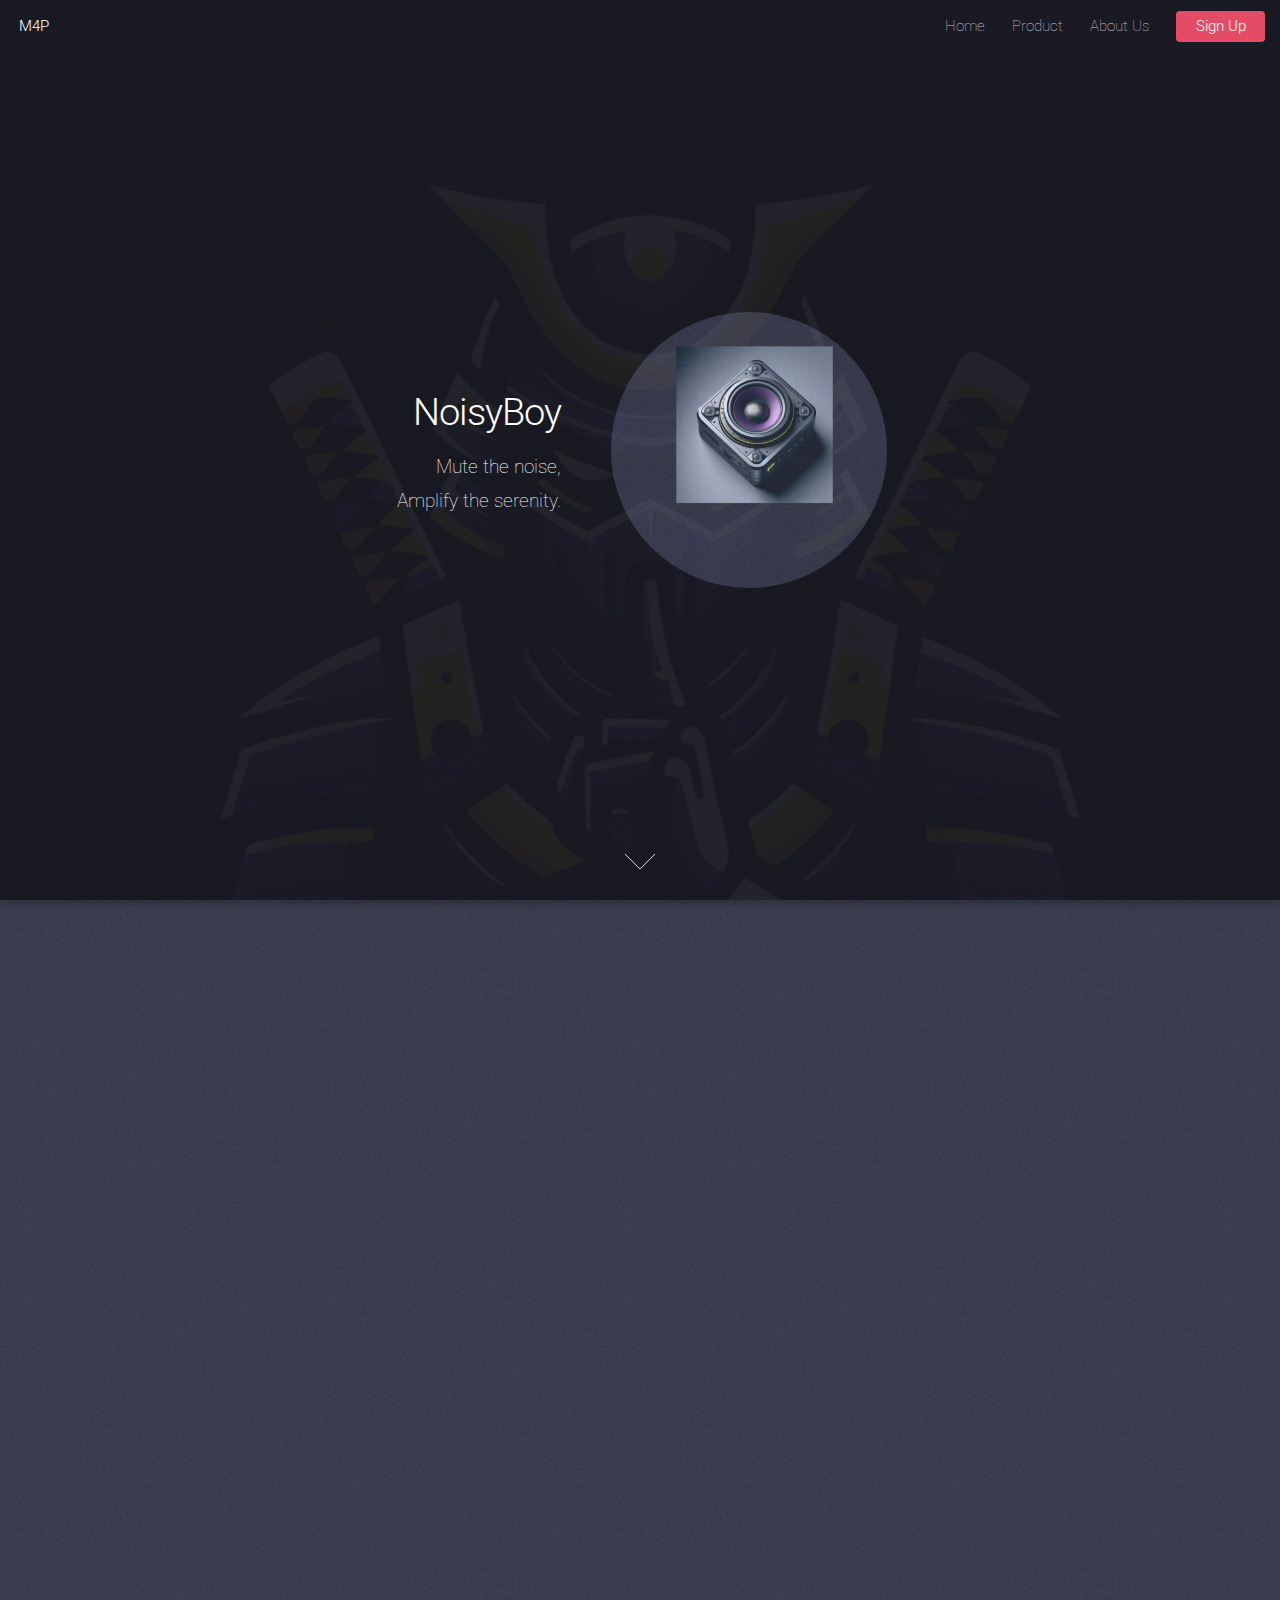
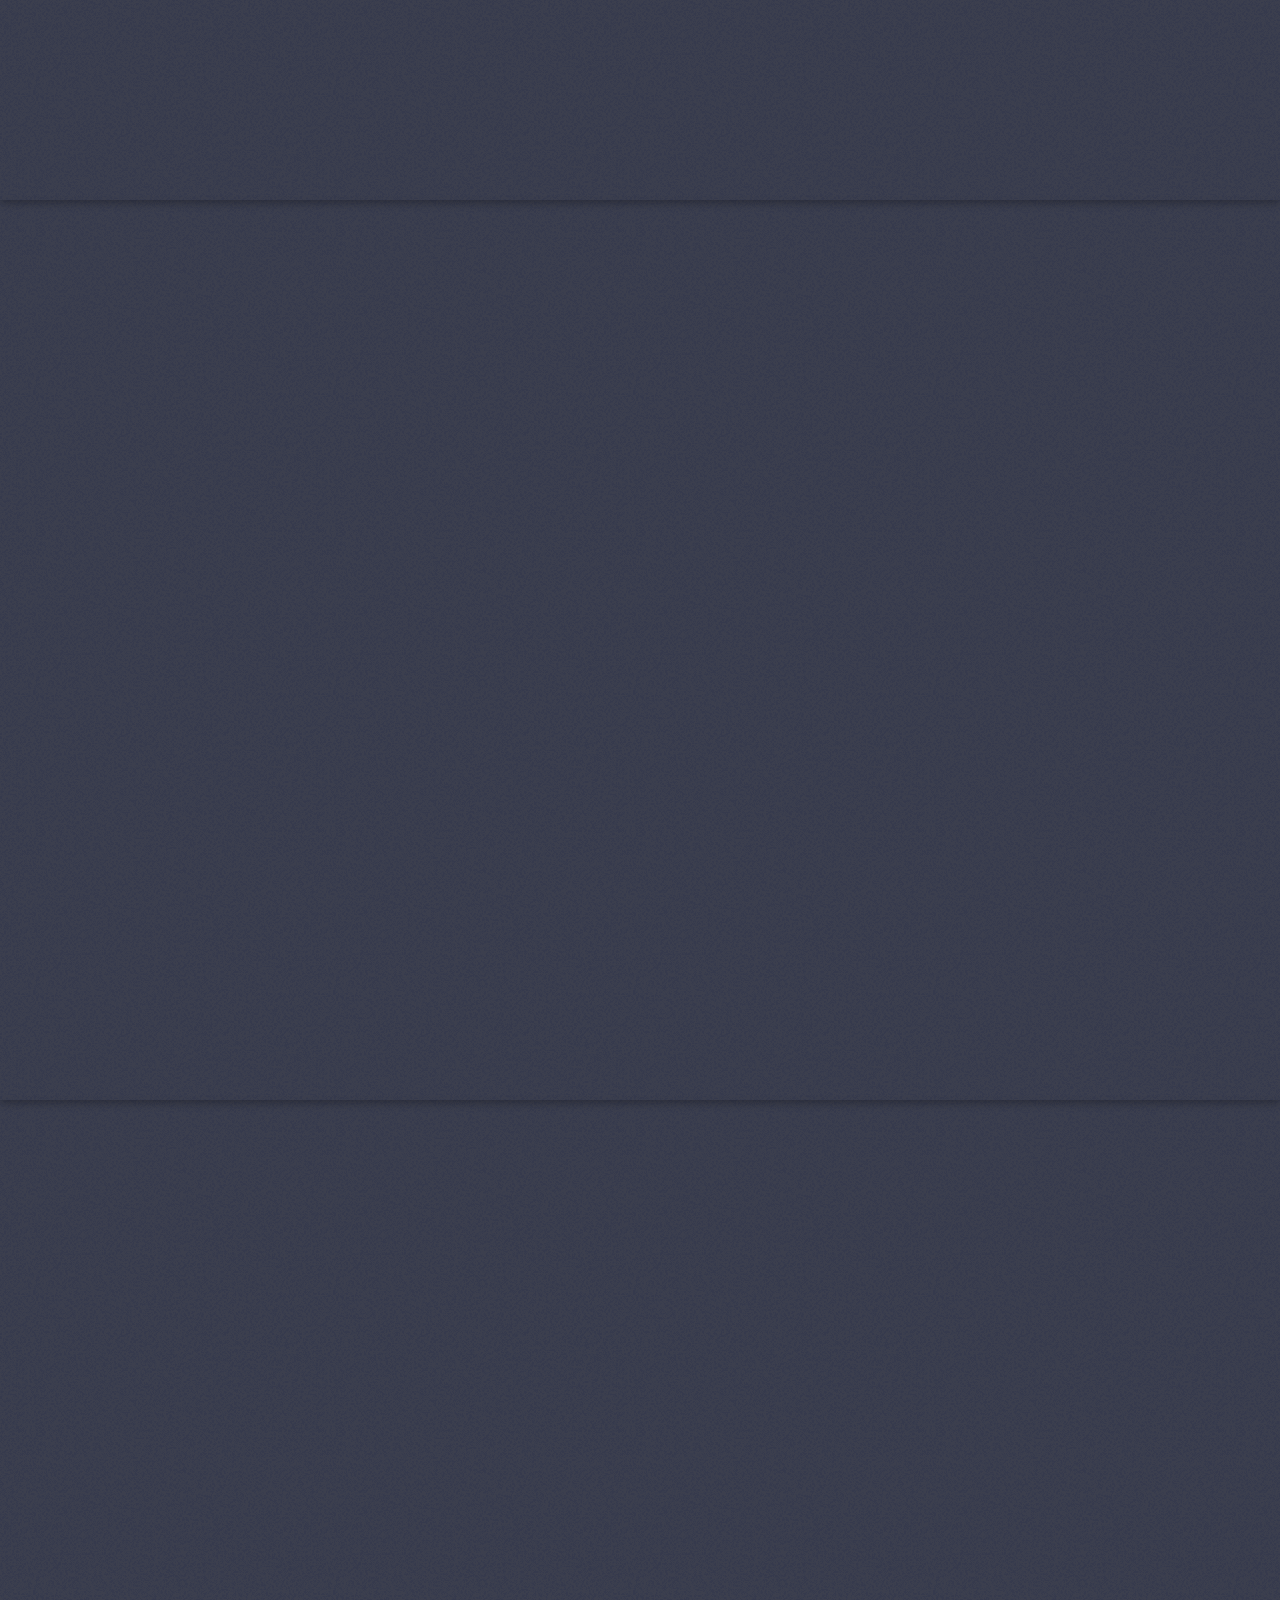
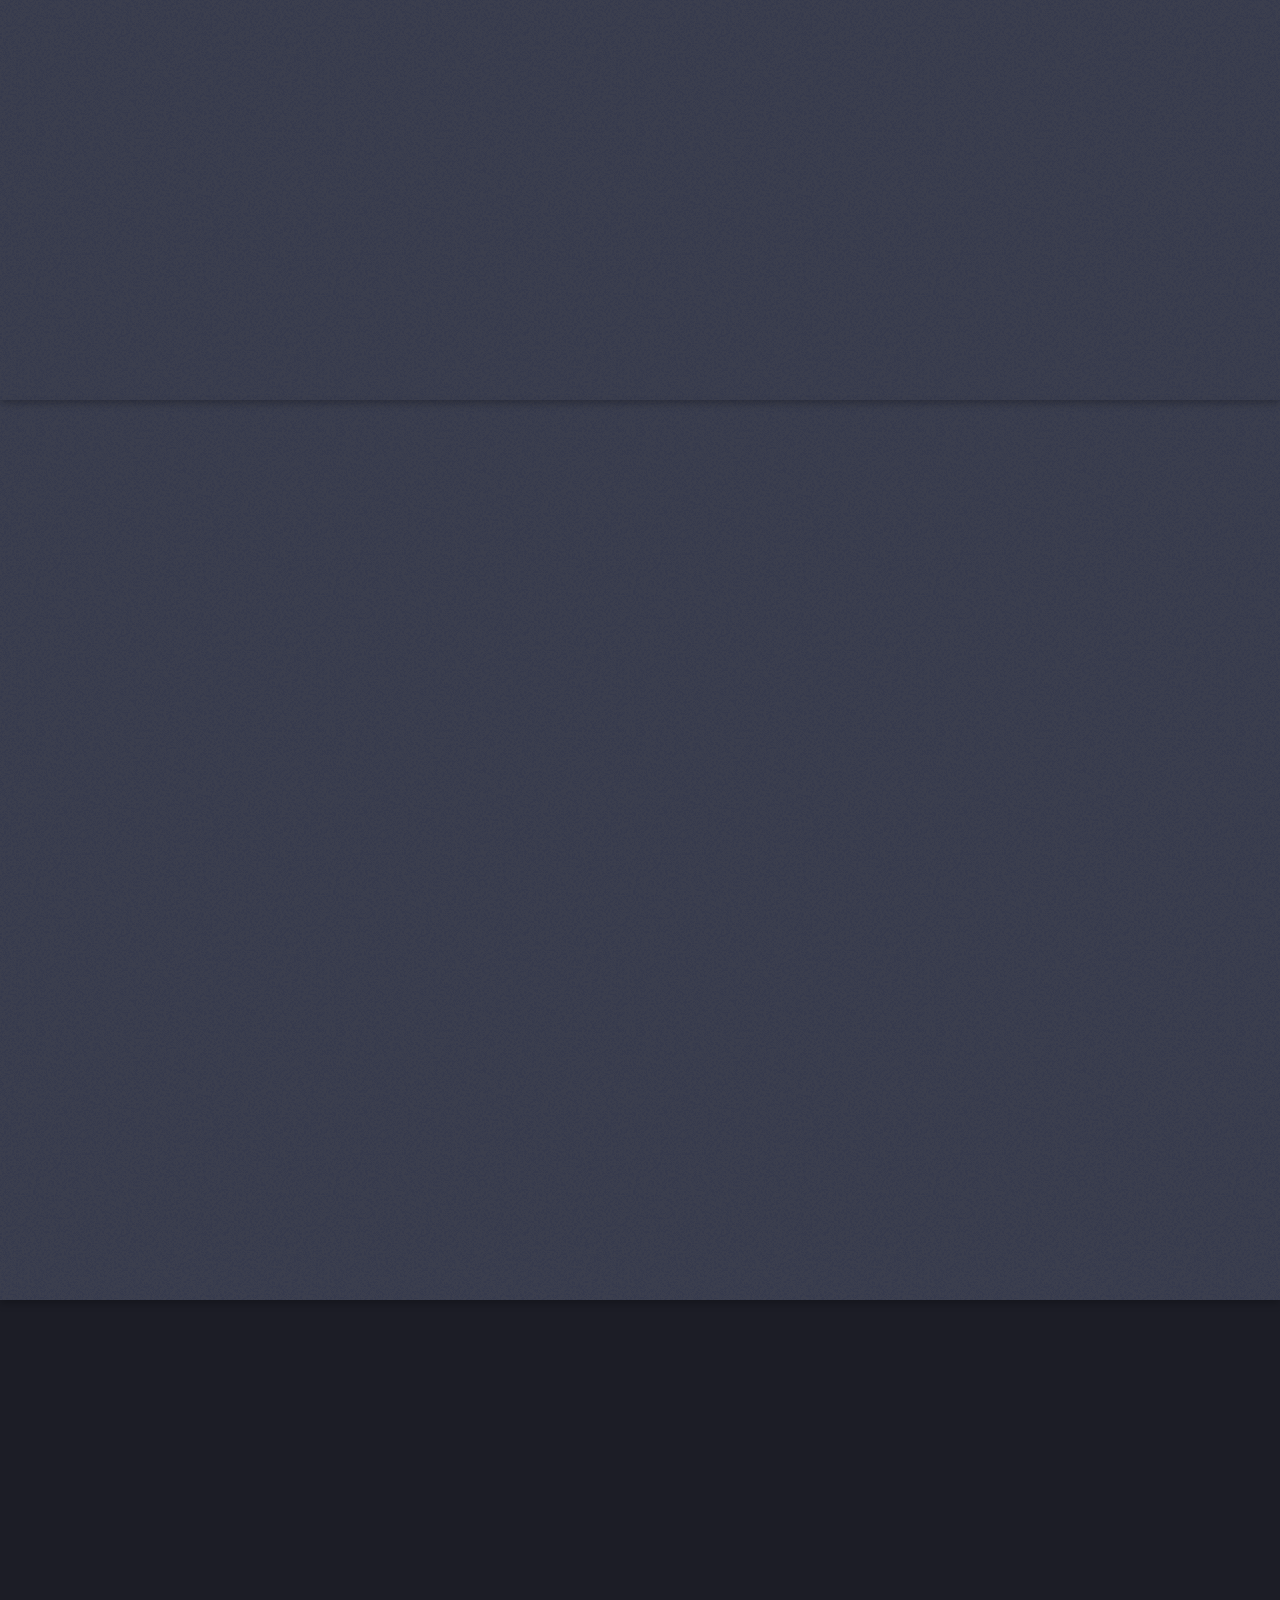
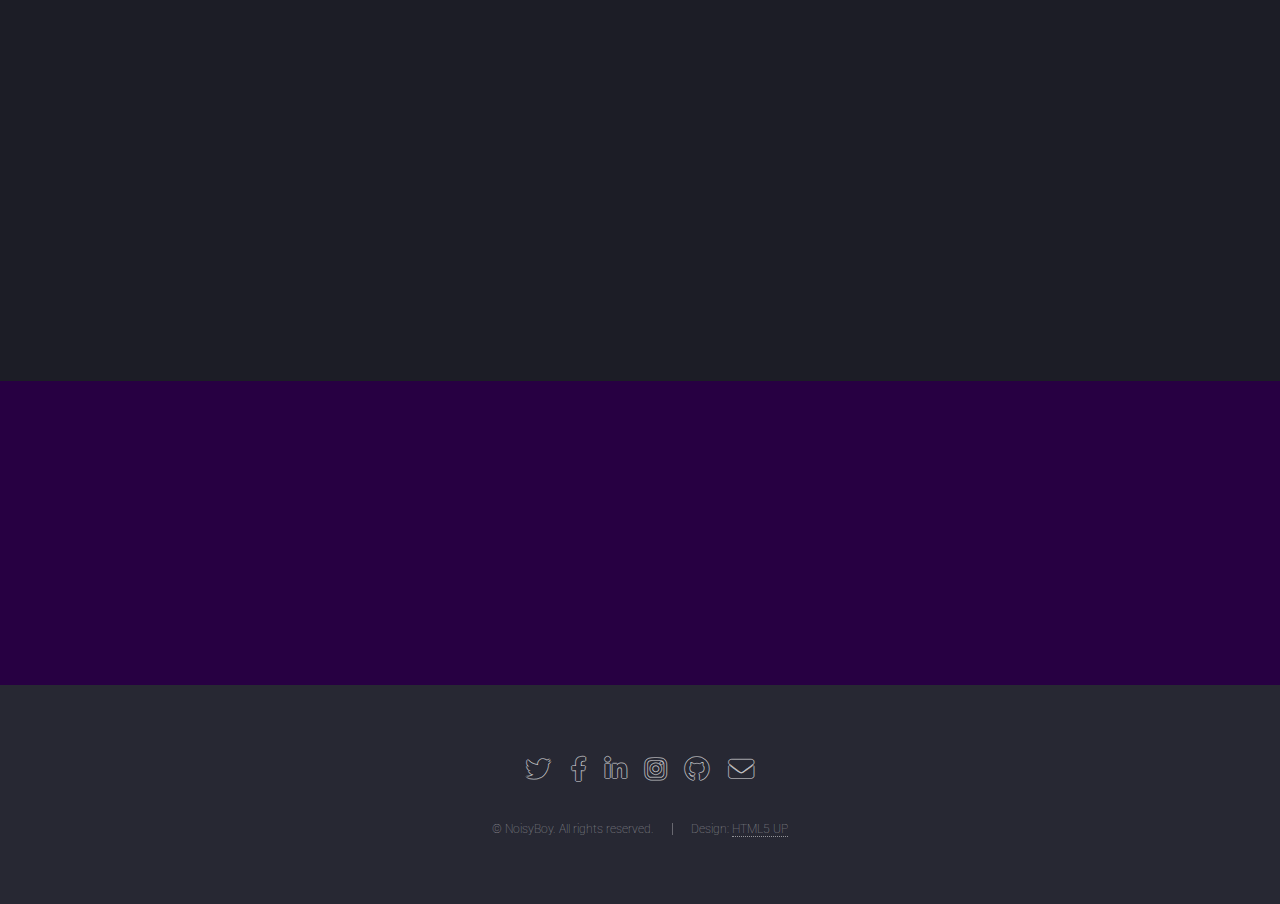
==== commit 6f695567: "Update index.html" ====
--- a/index.html
+++ b/index.html
@@ -46,14 +46,14 @@
                             Amplify the serenity.</p>
 							<style>
 								#banner {
-									background-image: url('images/1st.jpeg');
+									background-image: url('images/pic09.jpeg');
 									background-size: cover;
 									background-position: center;
 									background-repeat: no-repeat;
 								}
 							</style>
                         </header>
-                        <span class="image"><img src="images/logo.jpeg" alt="Robot Image" /></span>
+                        <span class="image"><img src="images/prototype.png" alt="Robot Image" /></span>
 
 
 
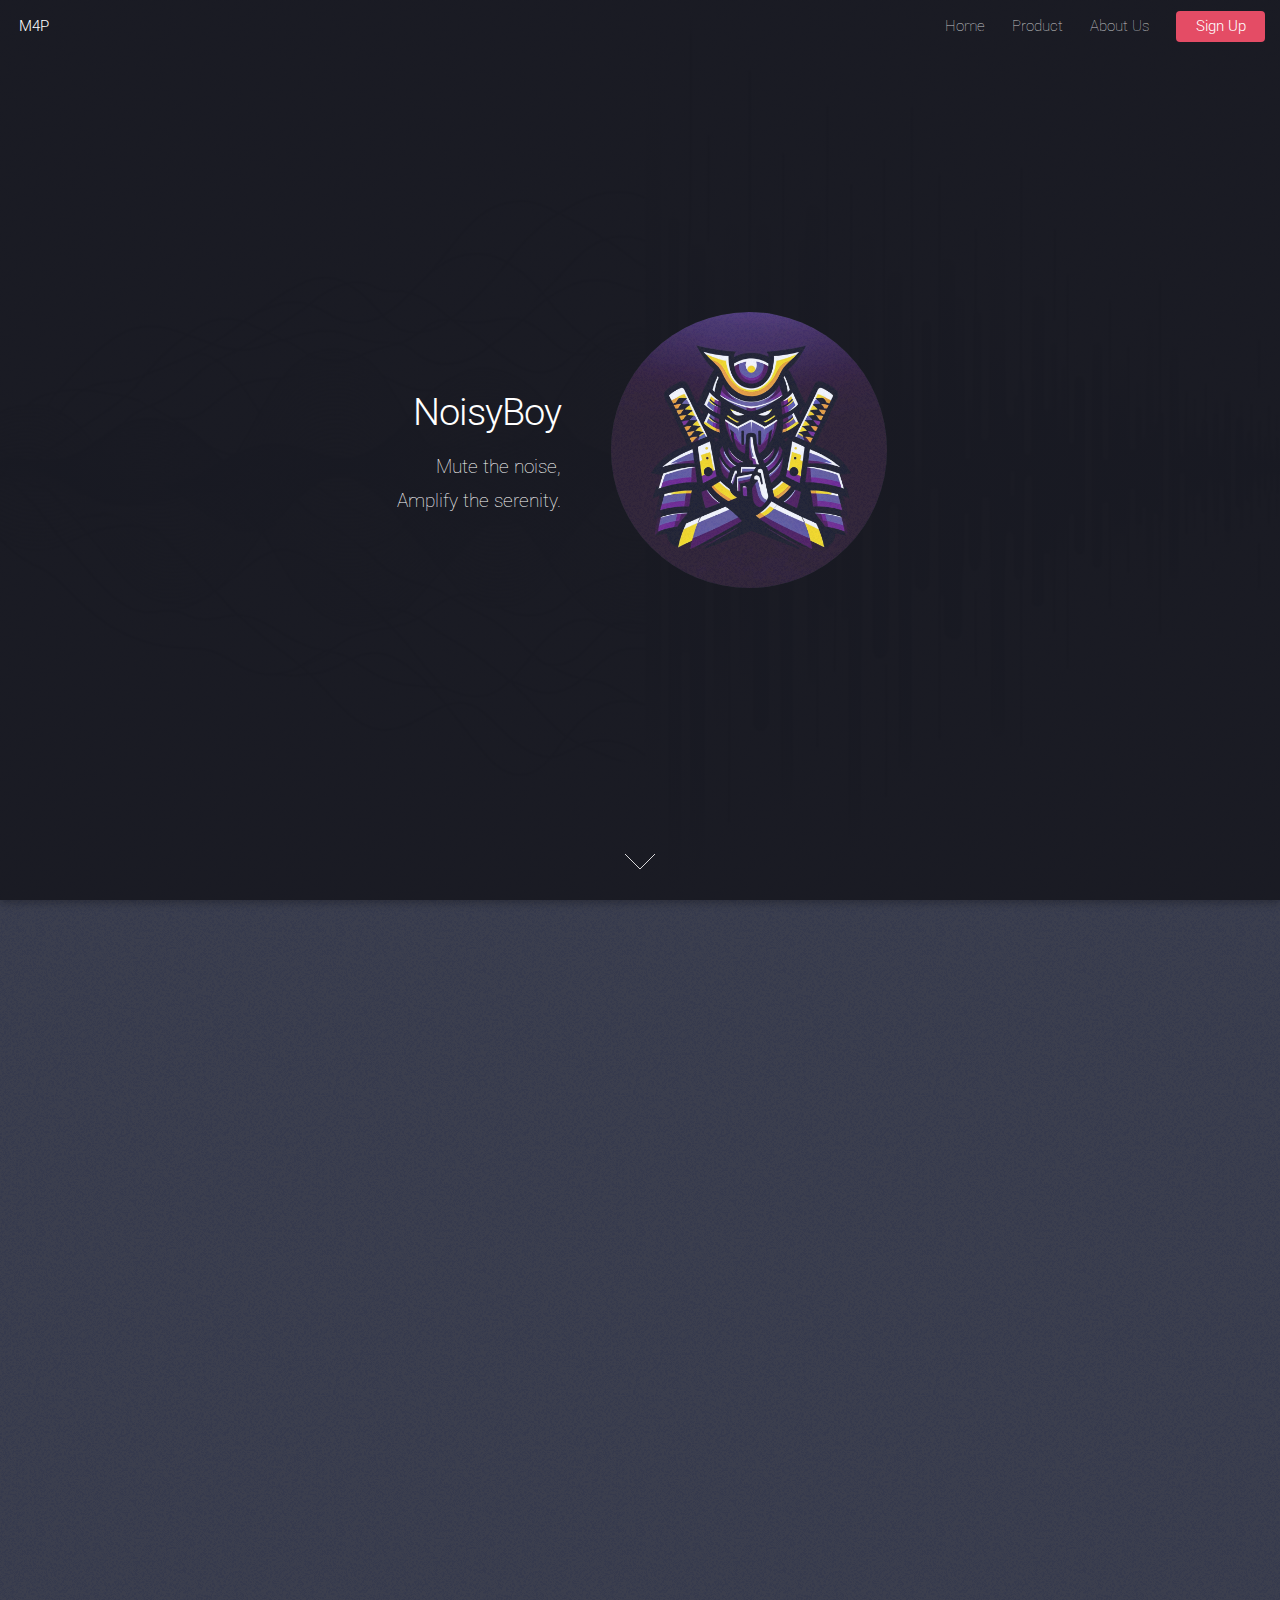
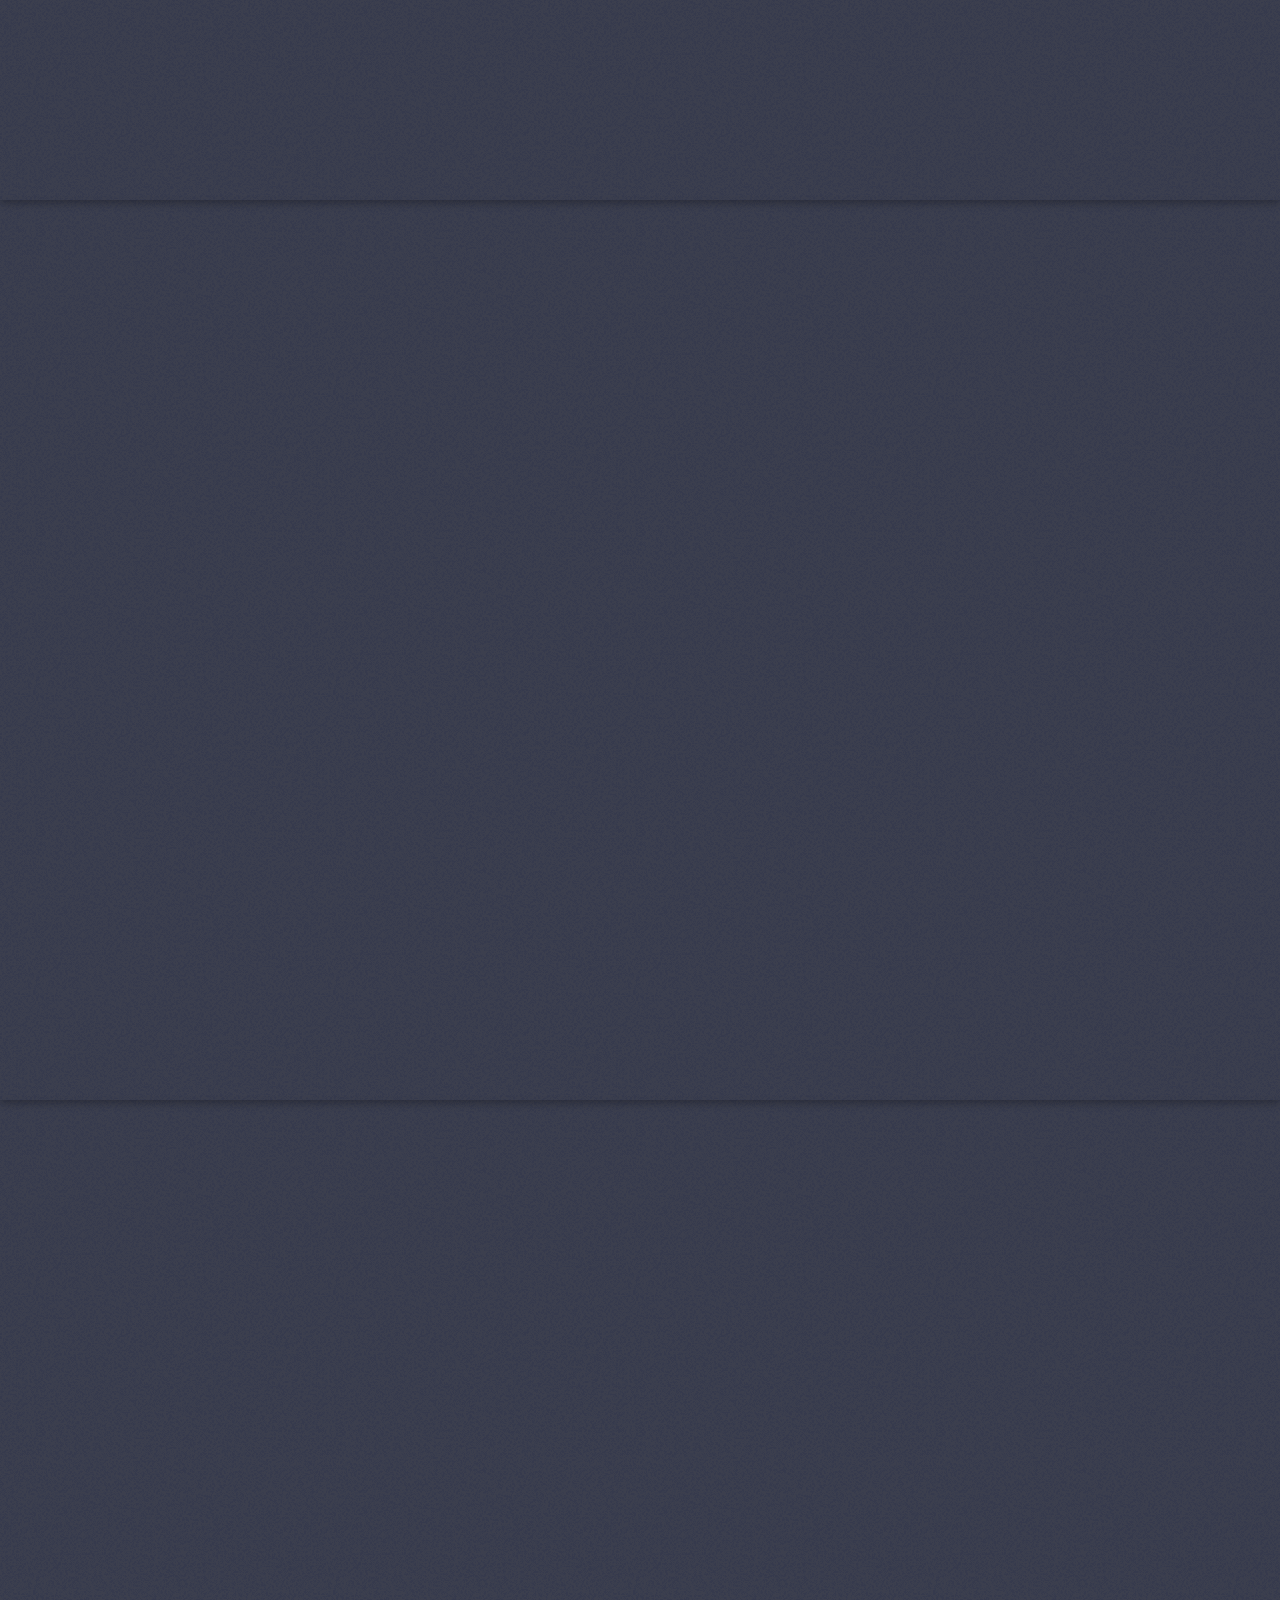
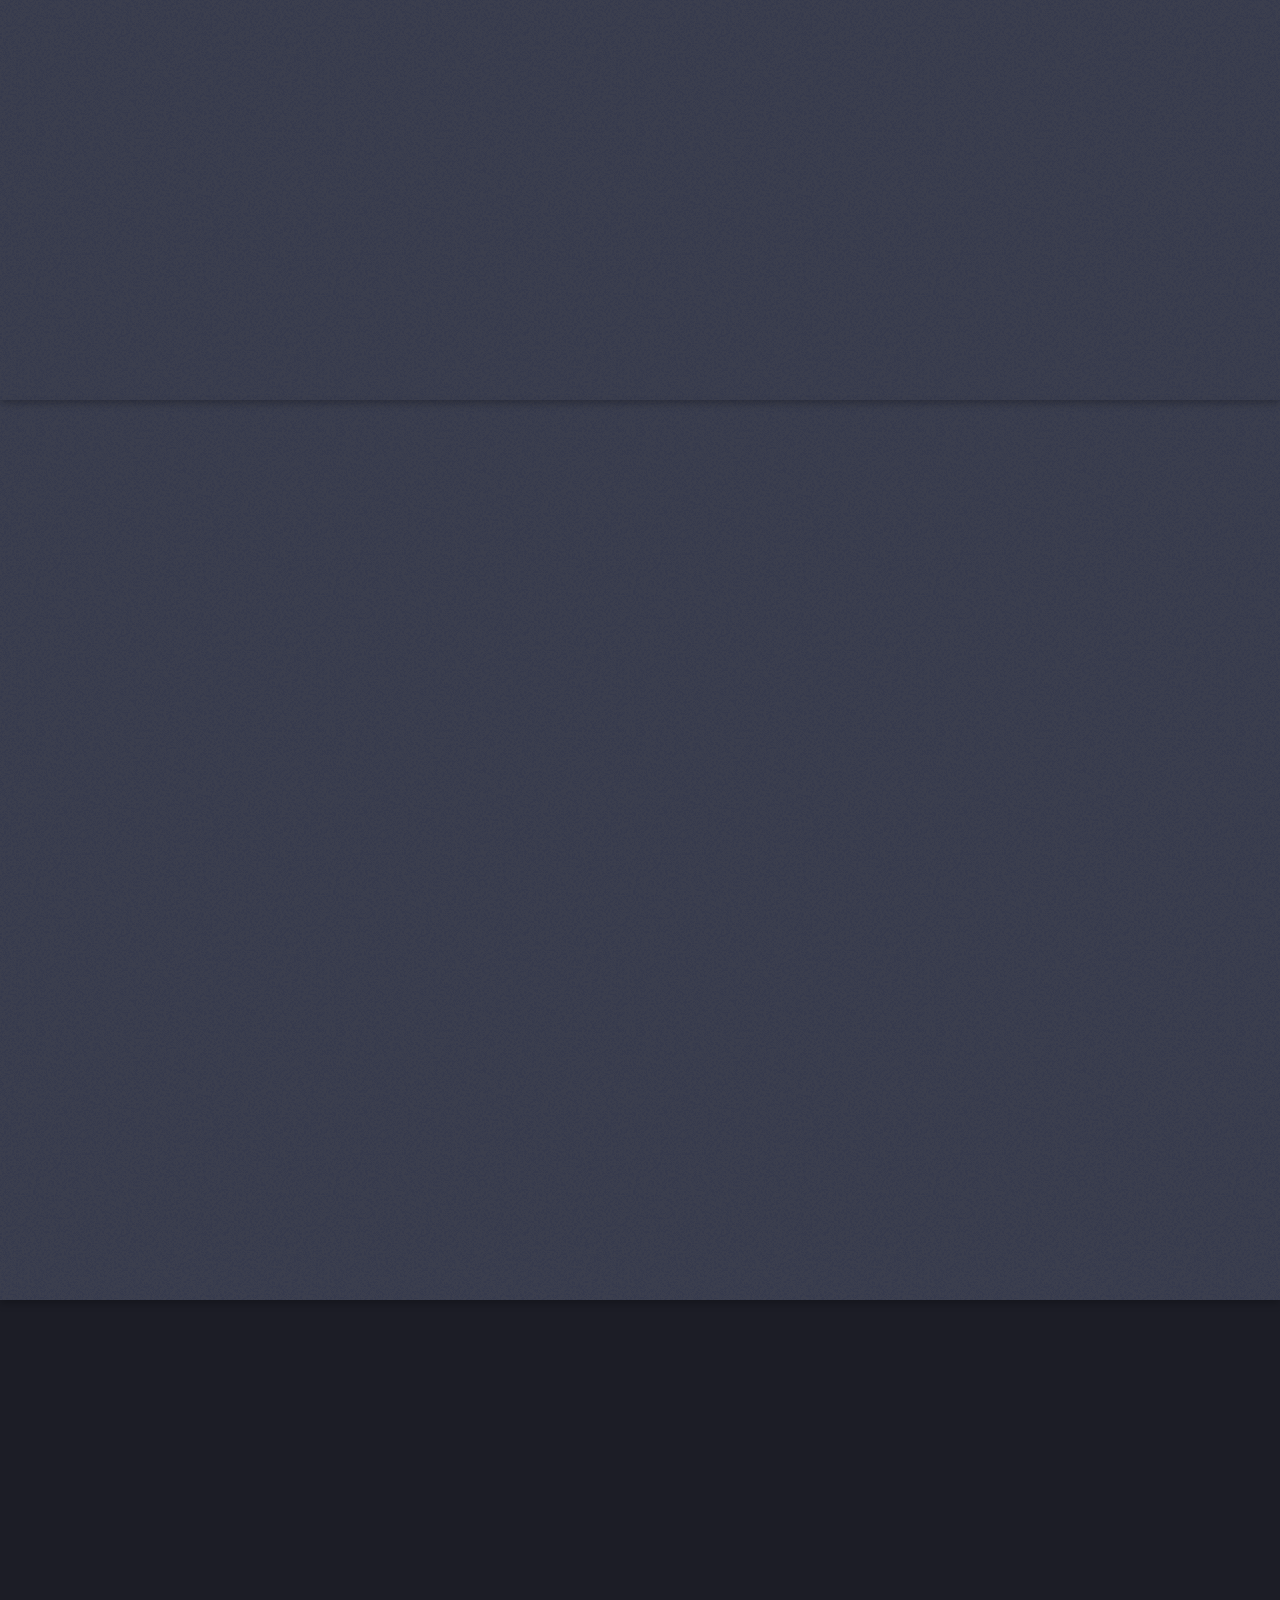
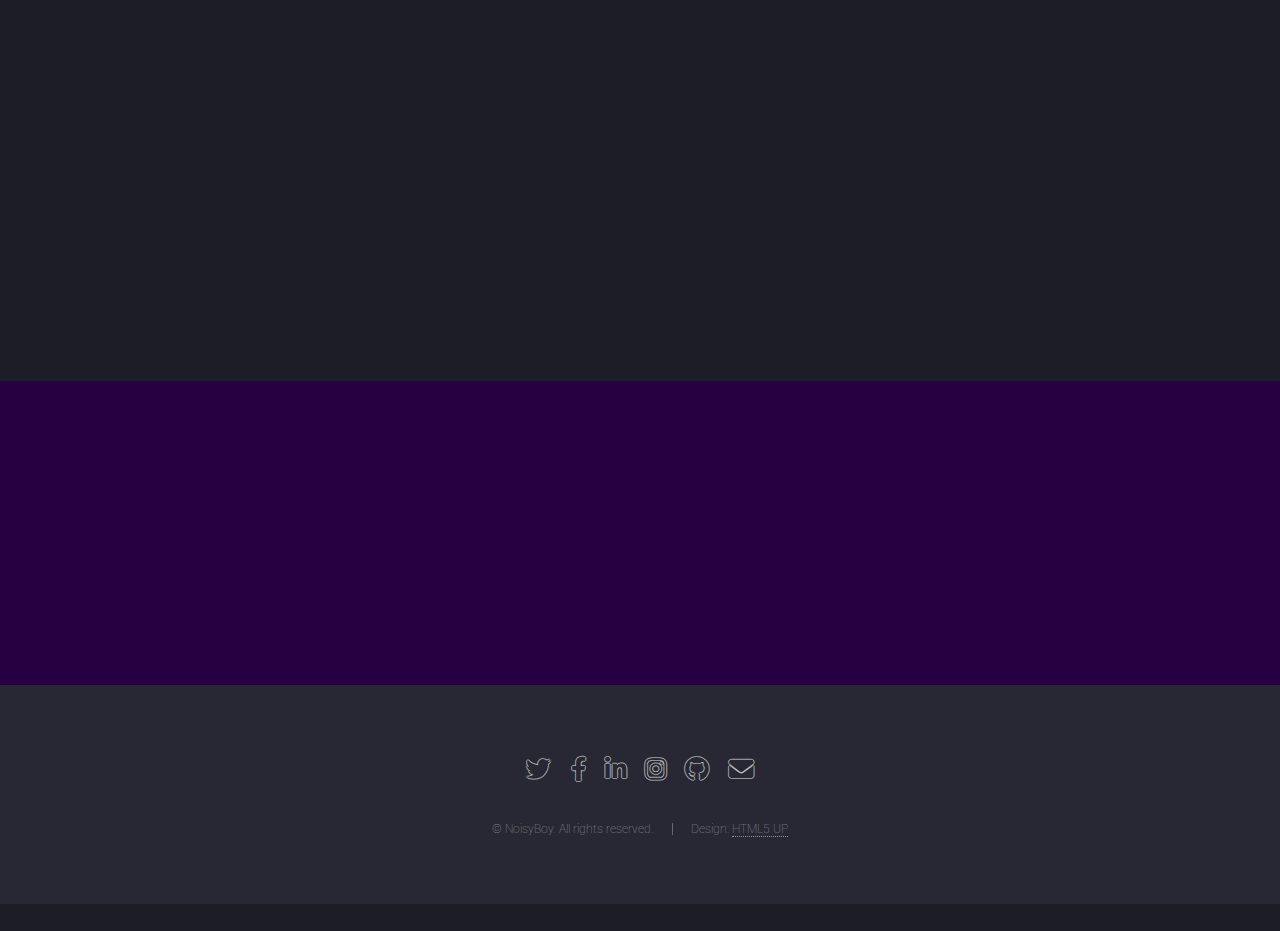
==== commit 7b8999dc: "Update index.html" ====
--- a/index.html
+++ b/index.html
@@ -46,14 +46,14 @@
                             Amplify the serenity.</p>
 							<style>
 								#banner {
-									background-image: url('images/pic09.jpeg');
+									background-image: url('images/1st.jpeg');
 									background-size: cover;
 									background-position: center;
 									background-repeat: no-repeat;
 								}
 							</style>
                         </header>
-                        <span class="image"><img src="images/prototype.png" alt="Robot Image" /></span>
+                        <span class="image"><img src="images/logo.jpeg" alt="Robot Image" /></span>
 
 
 
@@ -246,5 +246,5 @@
             <script src="assets/js/main.js"></script>
 
 
-    </body>
+    </body>
 </html>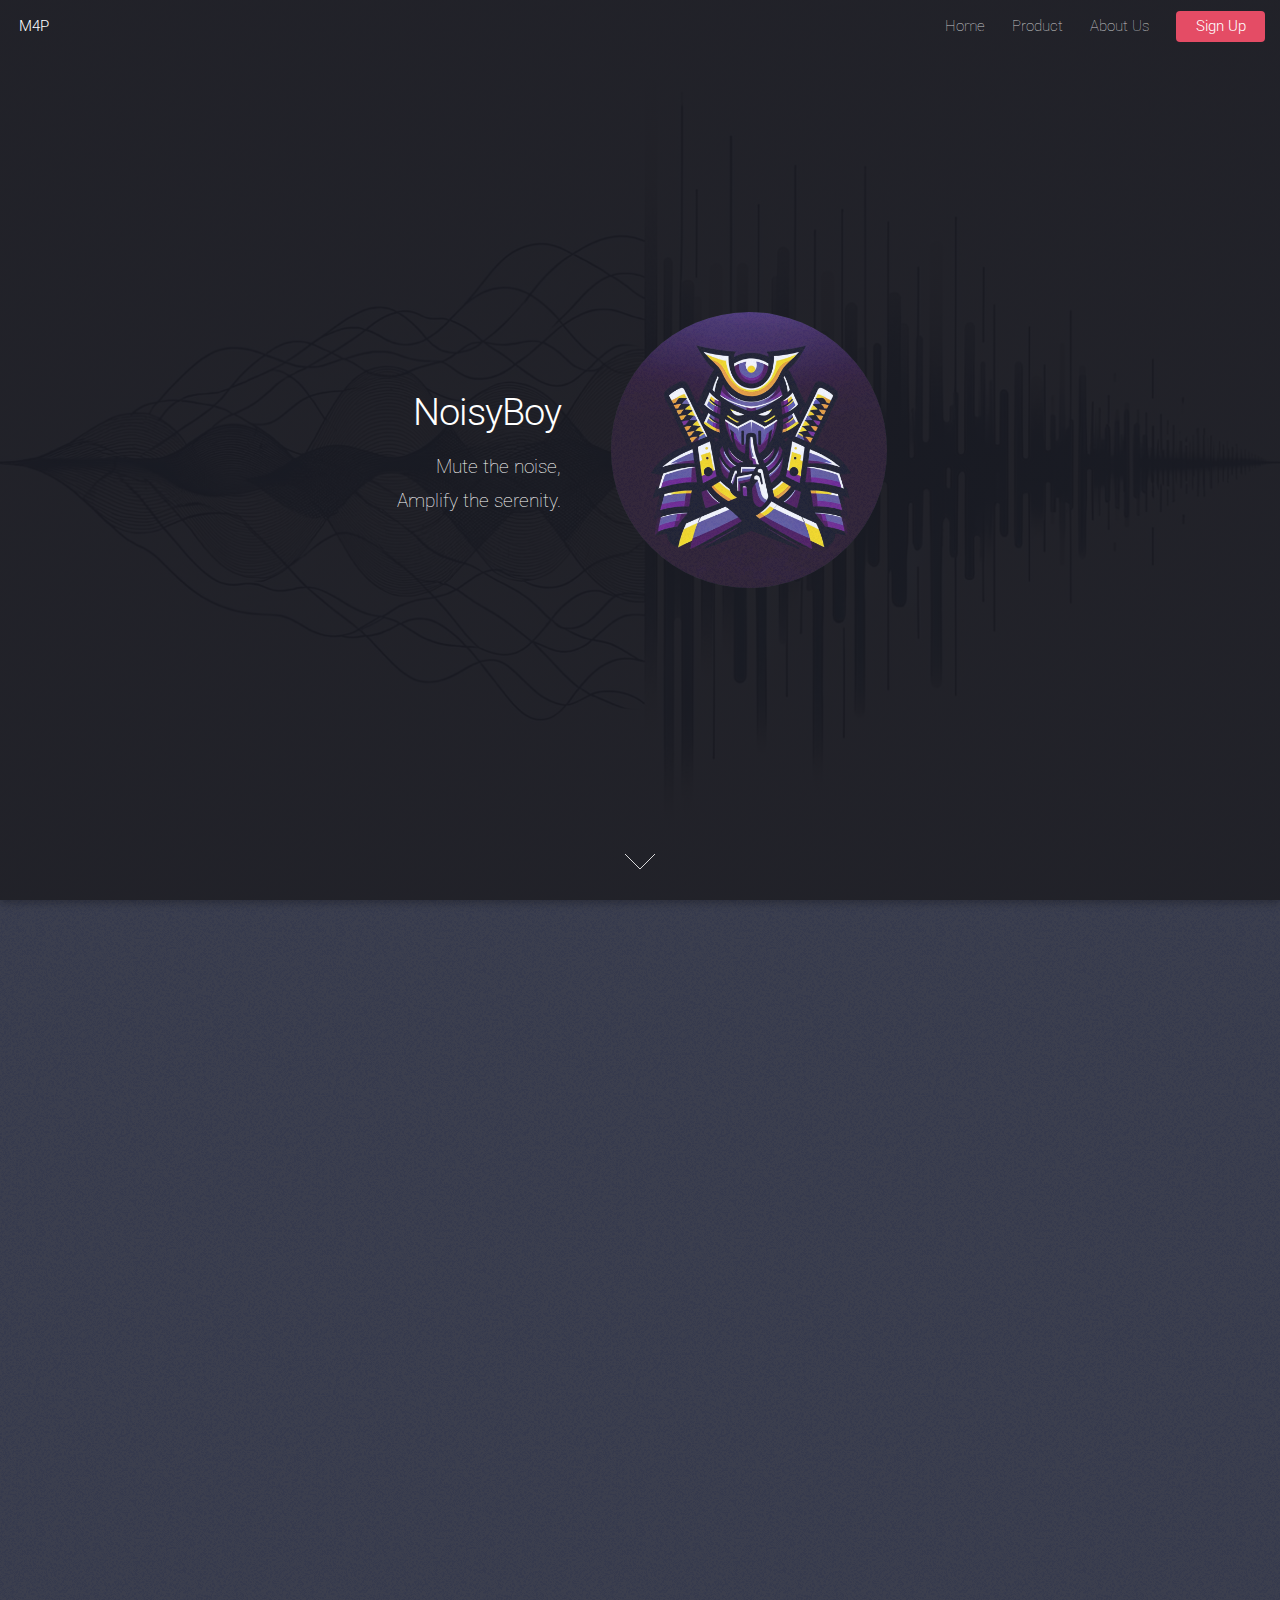
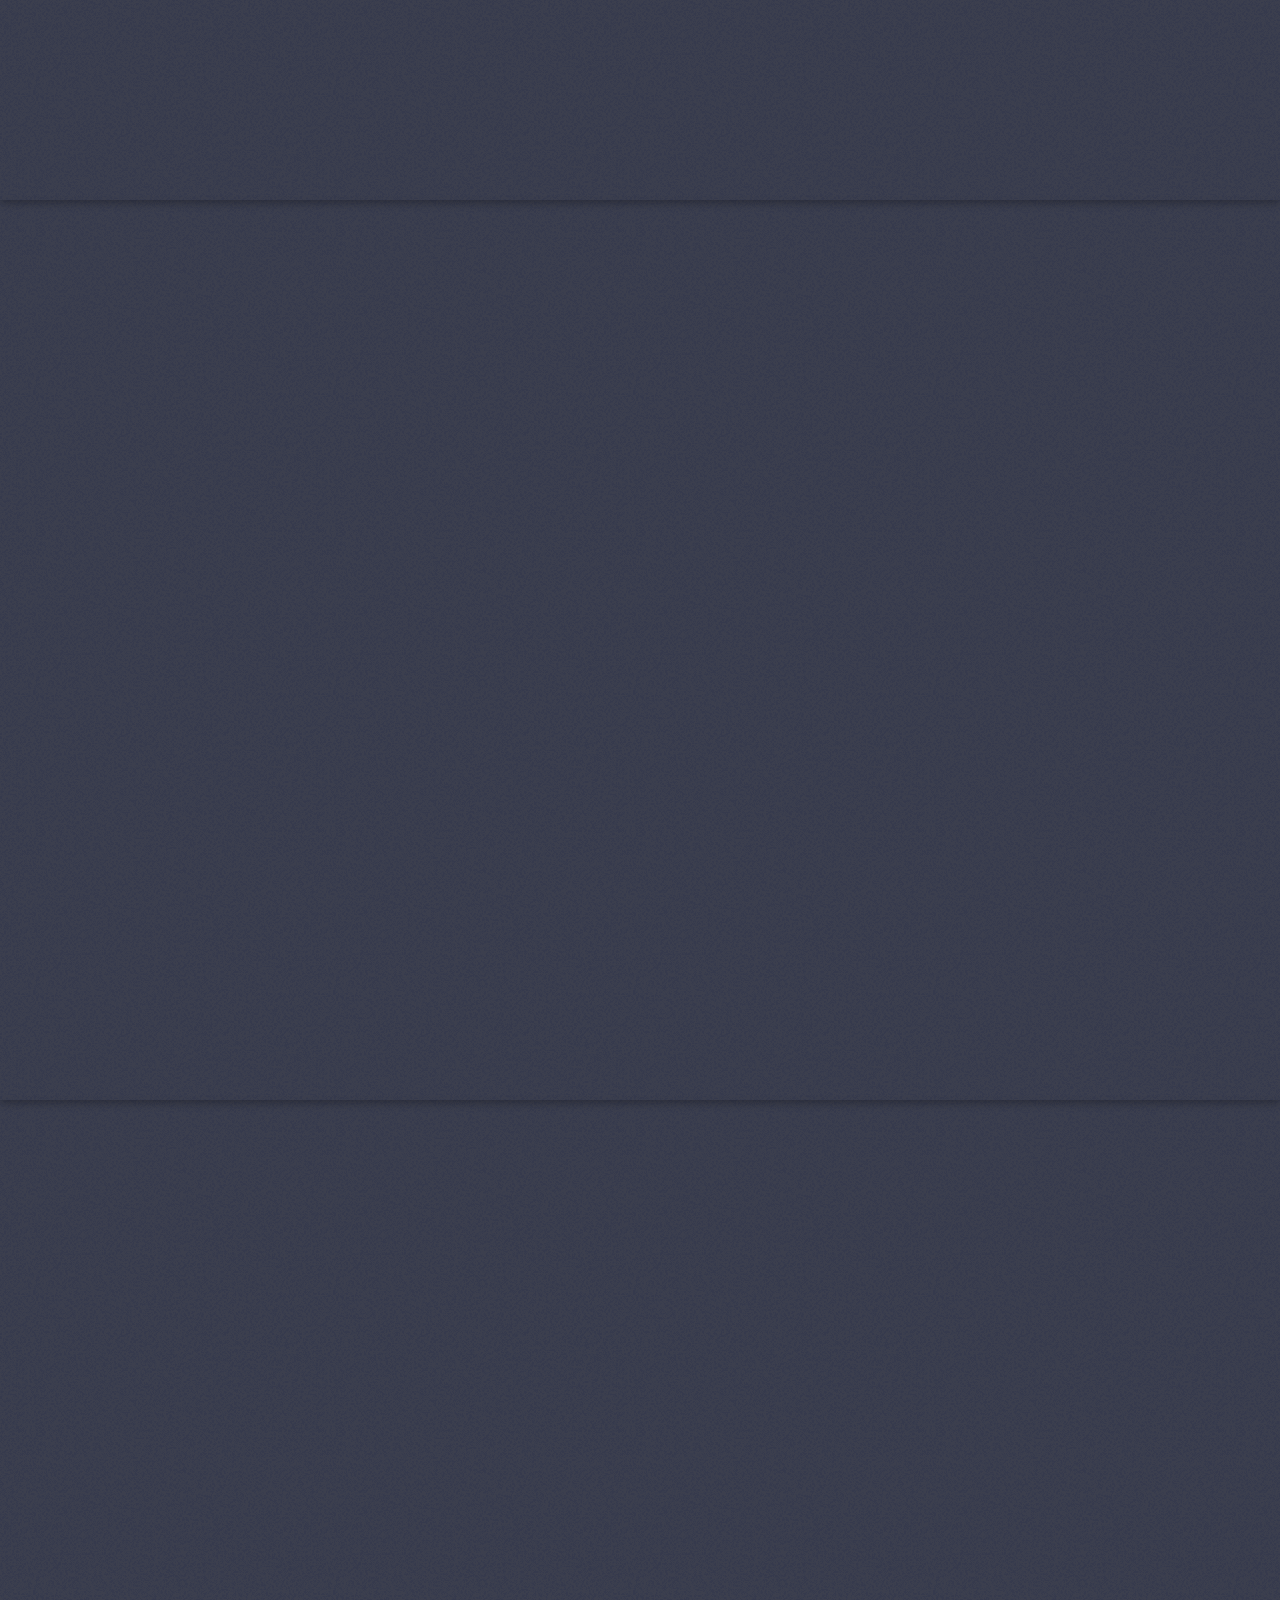
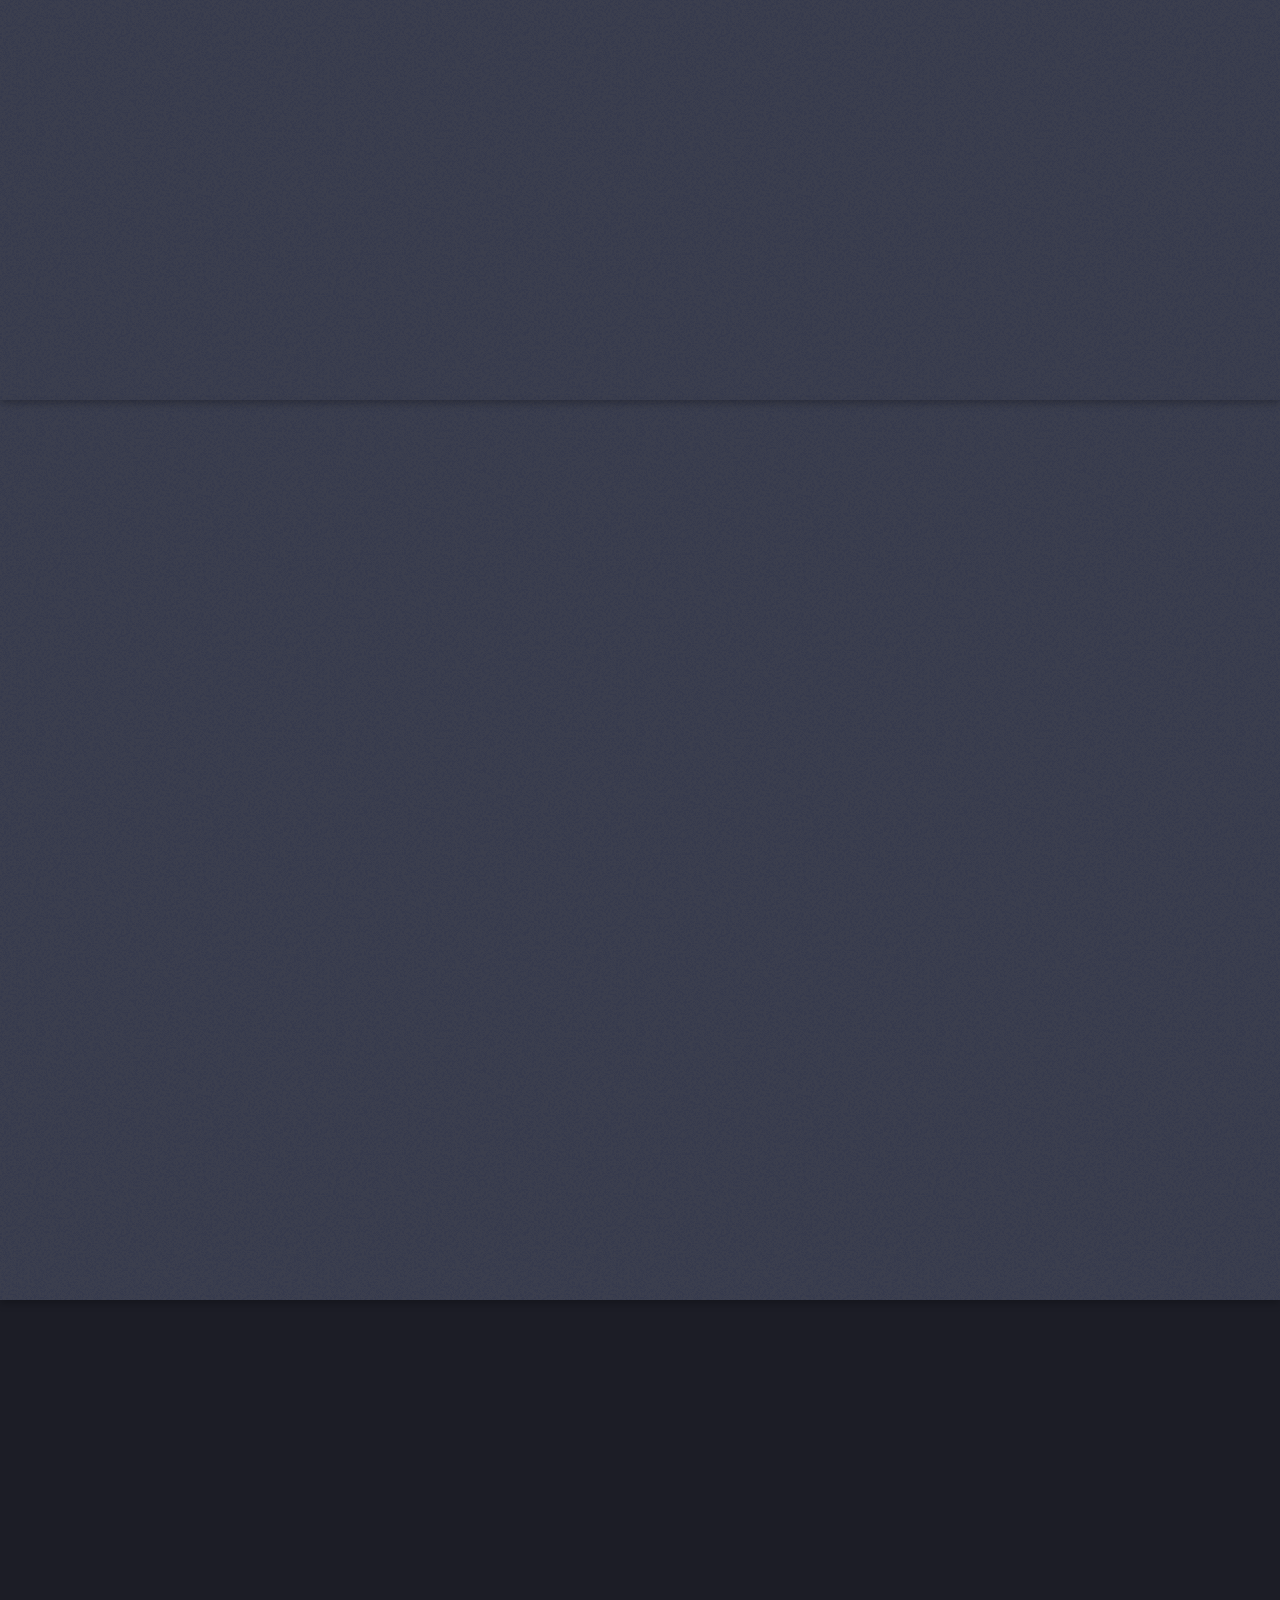
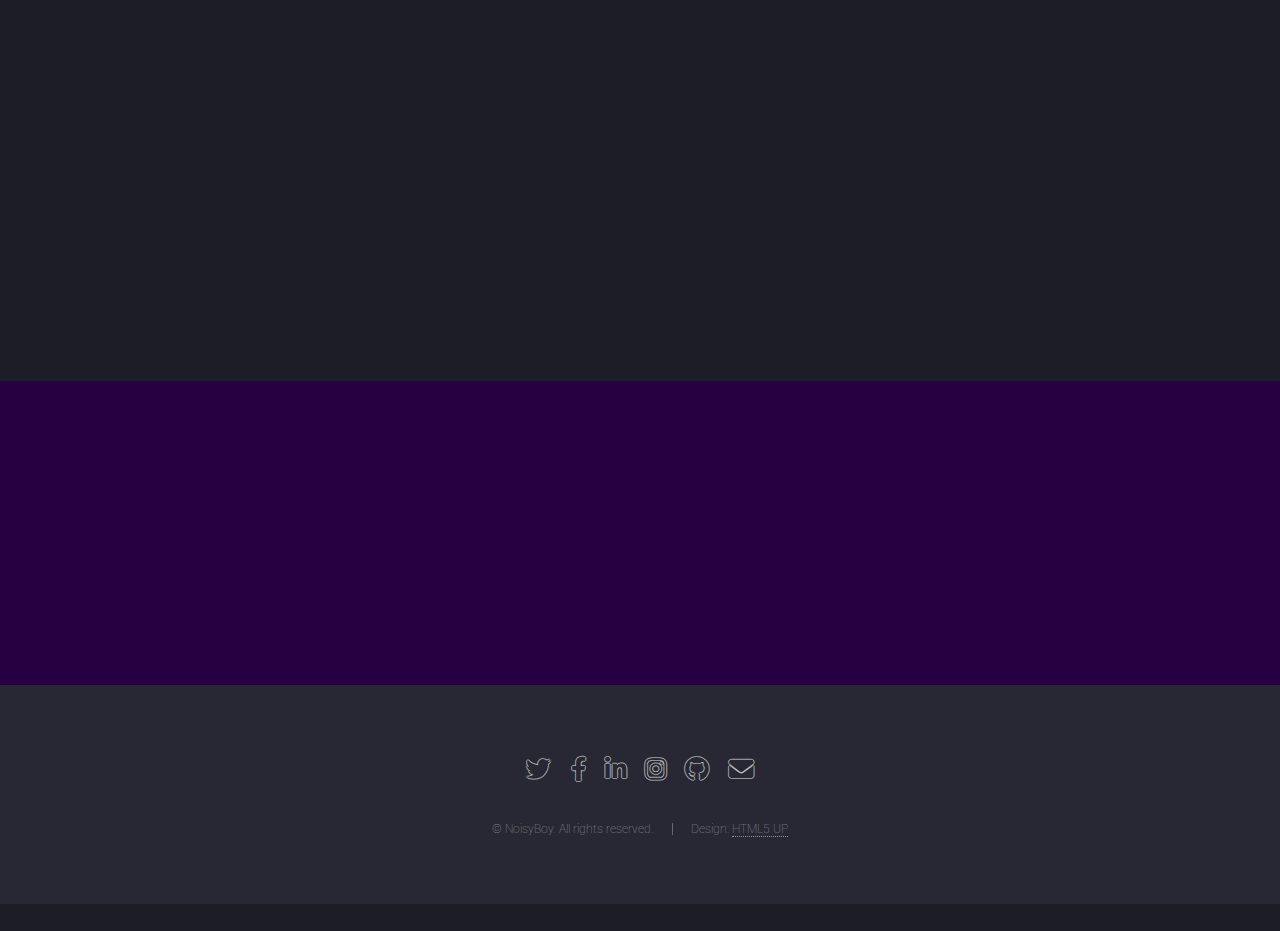
==== commit 3021168d: "added new image" ====
--- a/index.html
+++ b/index.html
@@ -46,7 +46,7 @@
                             Amplify the serenity.</p>
 							<style>
 								#banner {
-									background-image: url('images/1st.jpeg');
+									background-image: url('images/1st.jpg');
 									background-size: cover;
 									background-position: center;
 									background-repeat: no-repeat;
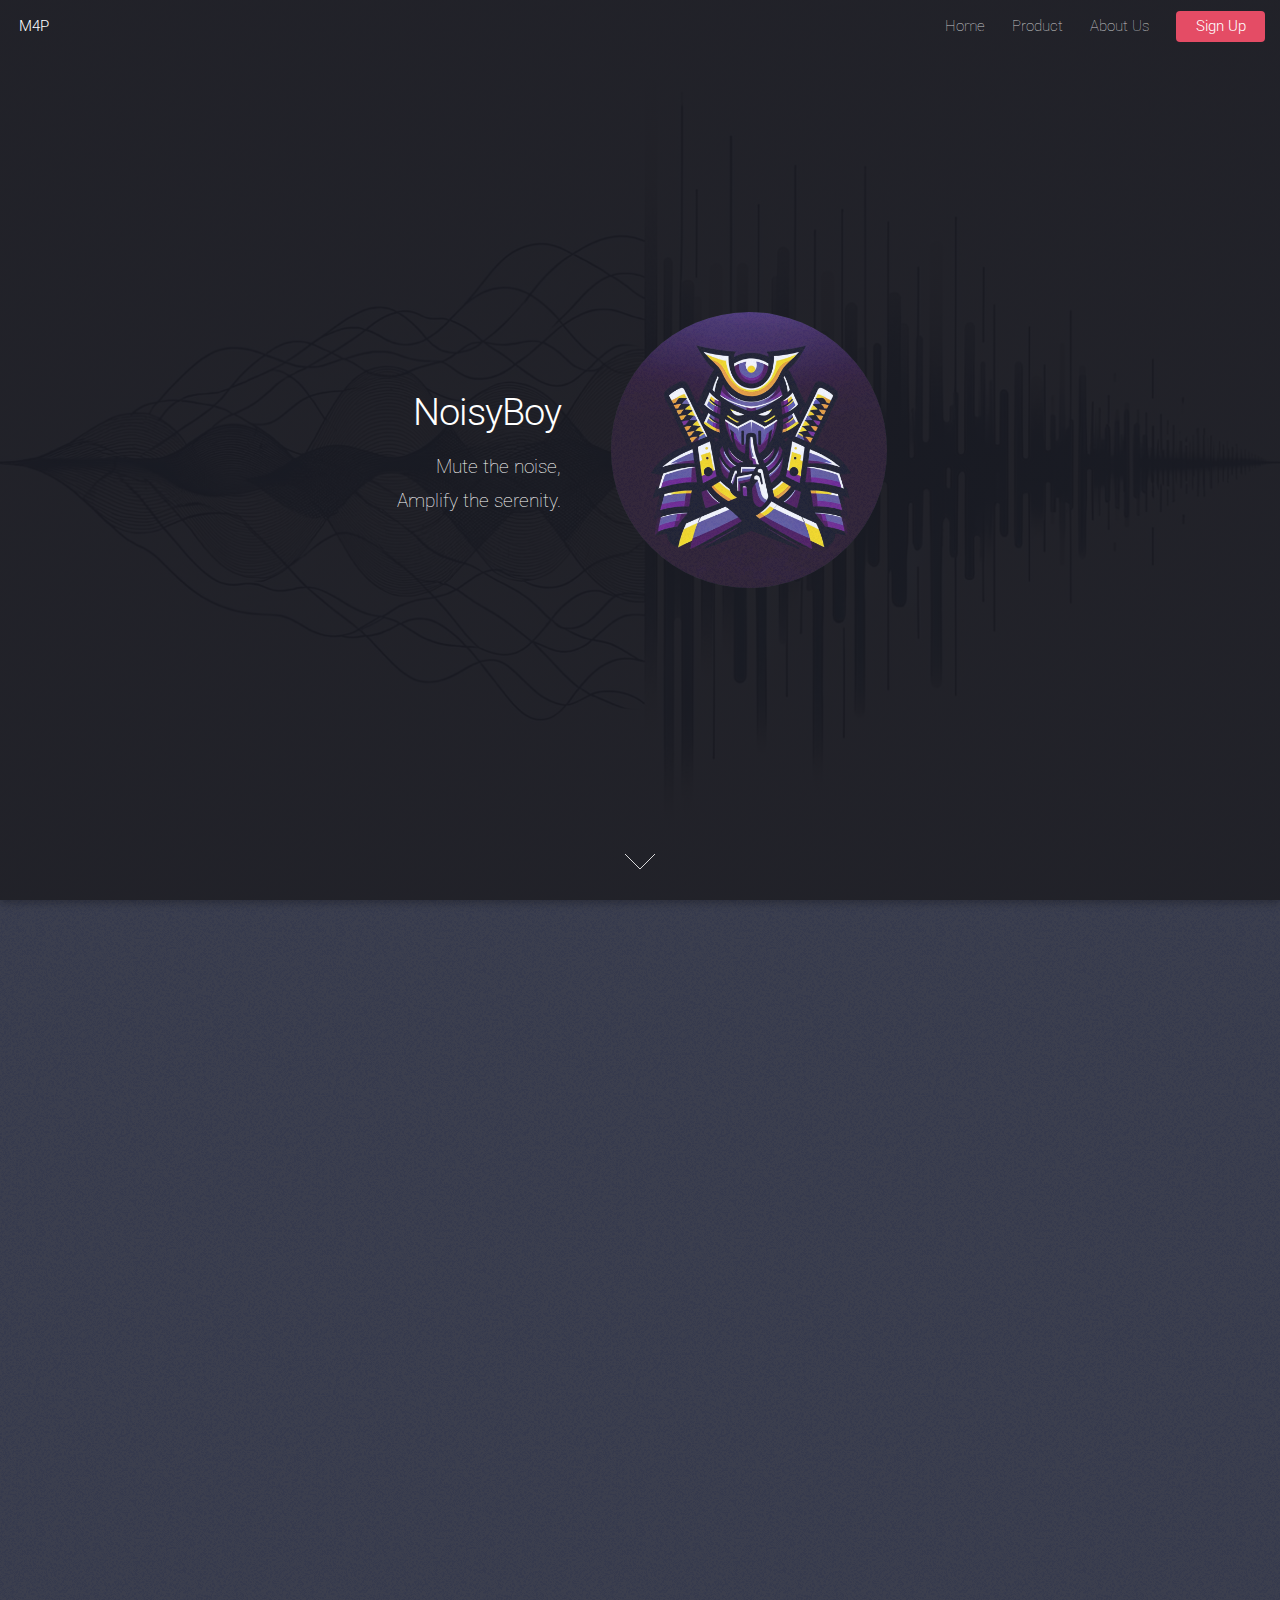
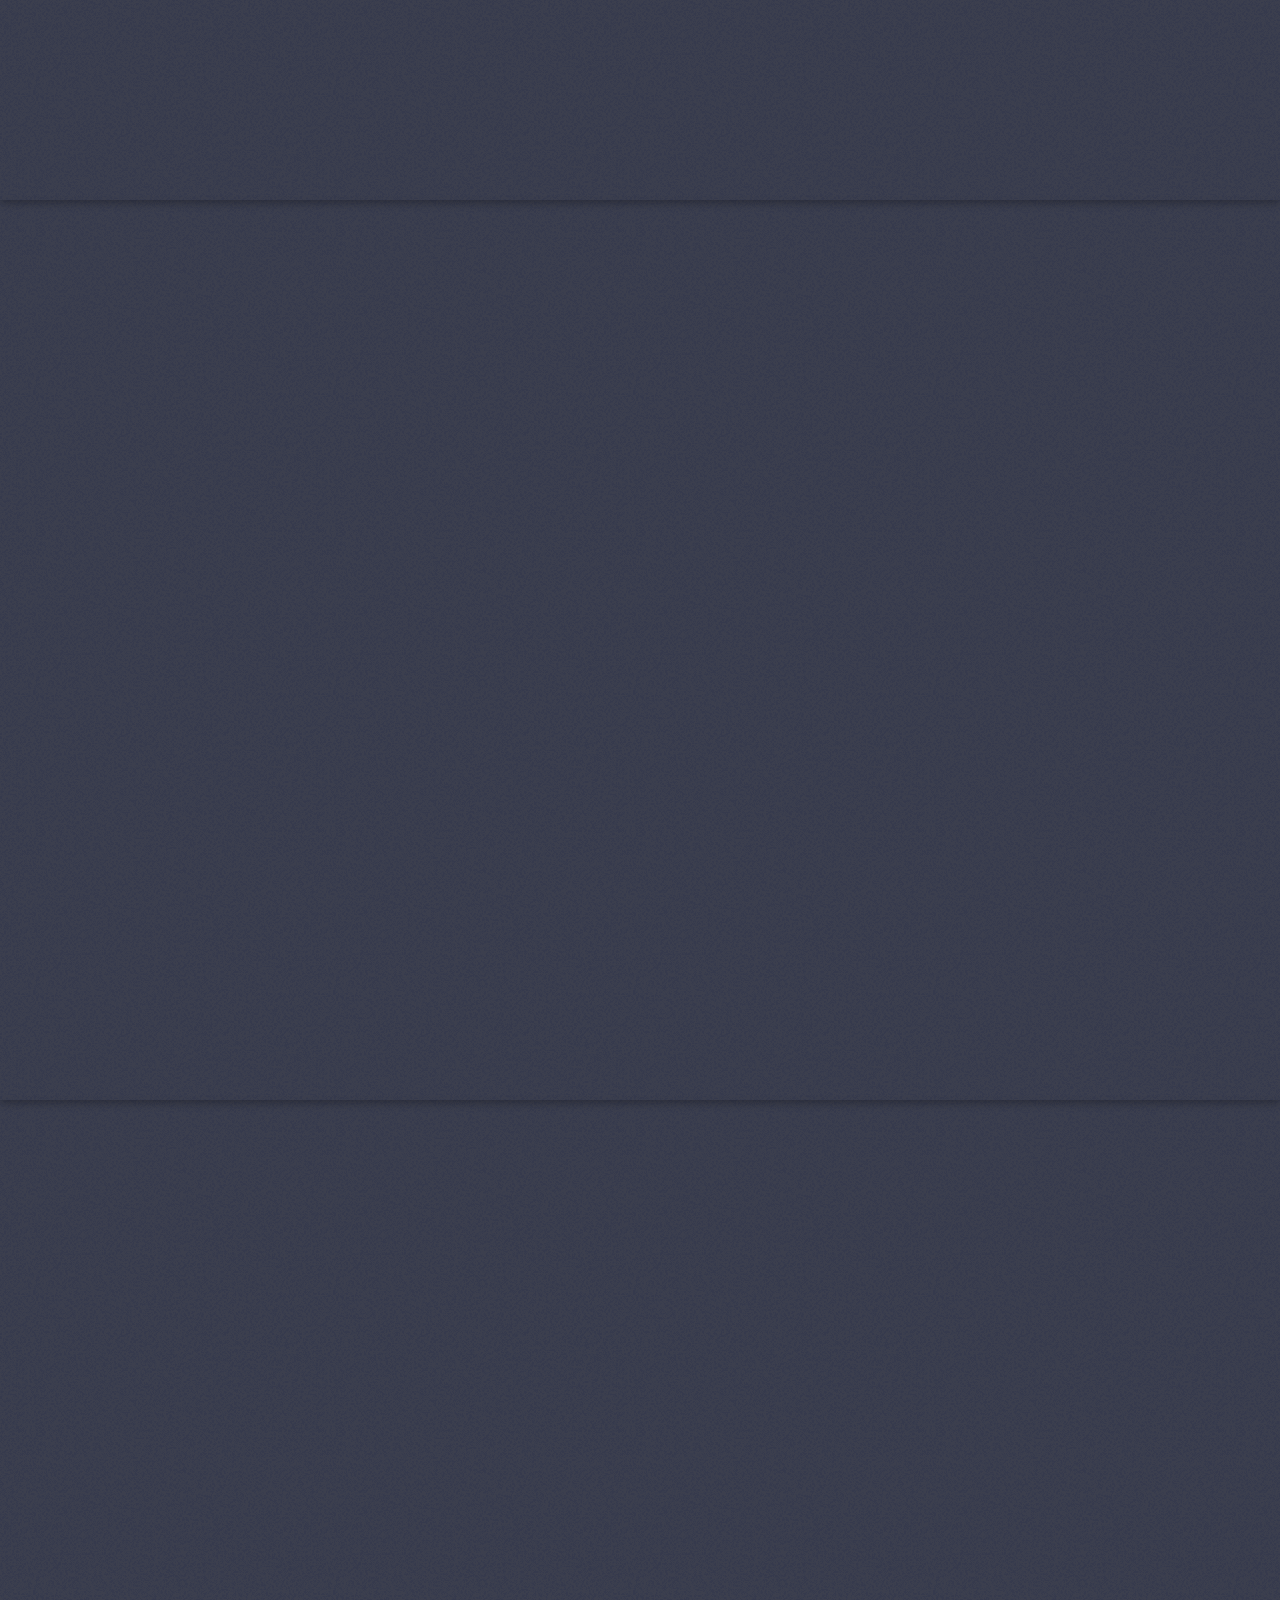
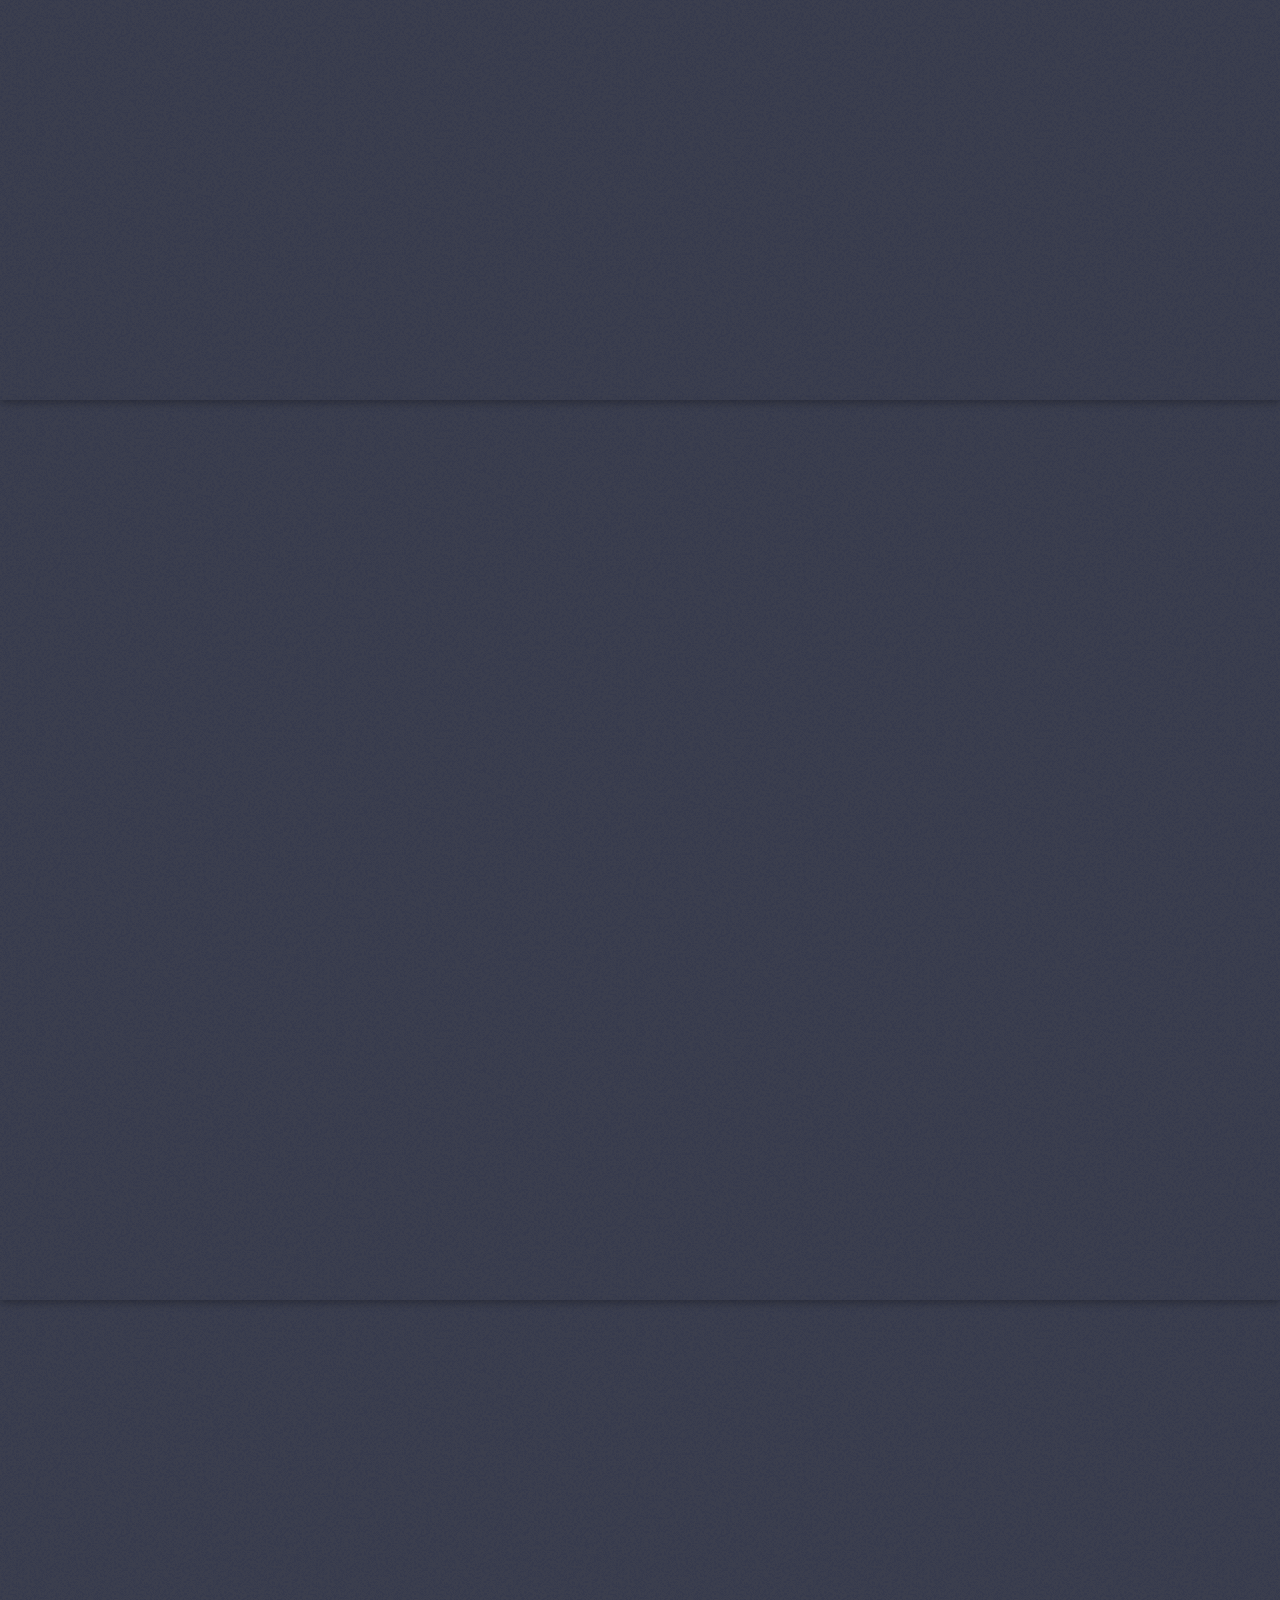
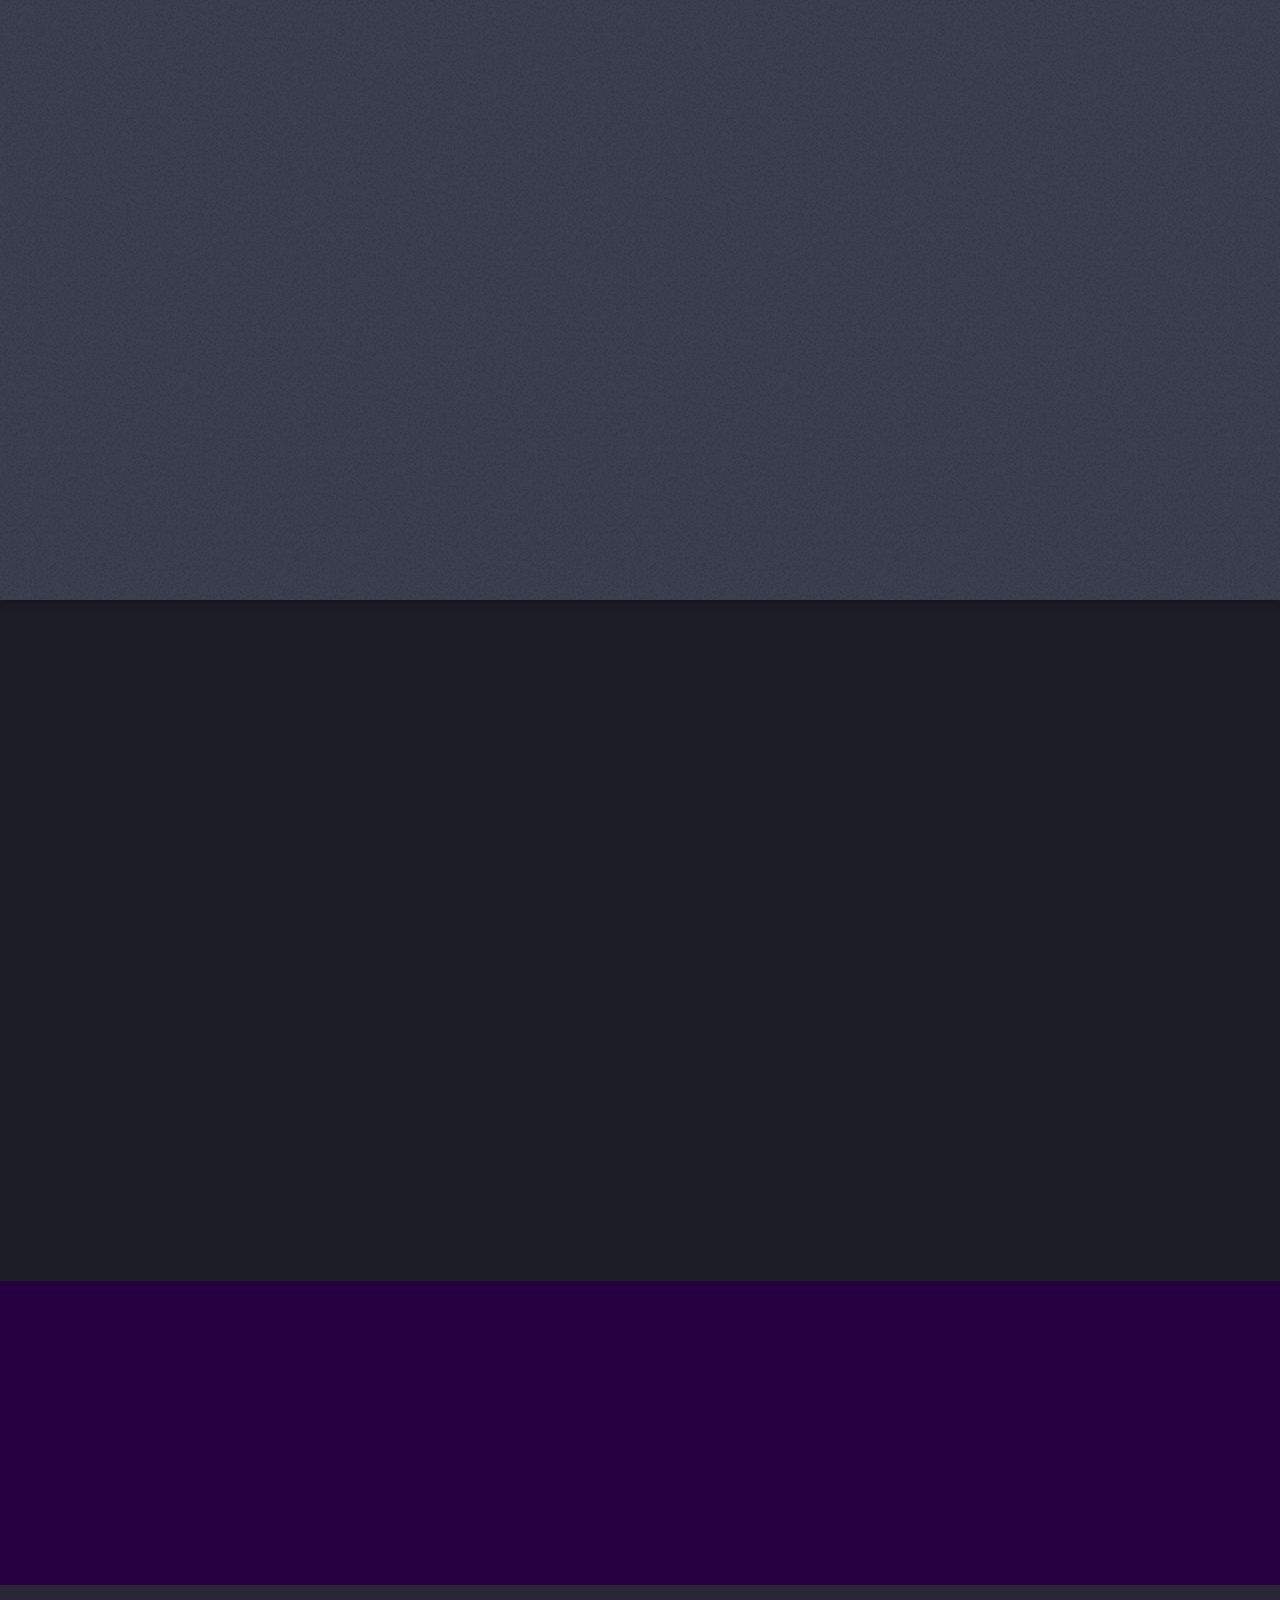
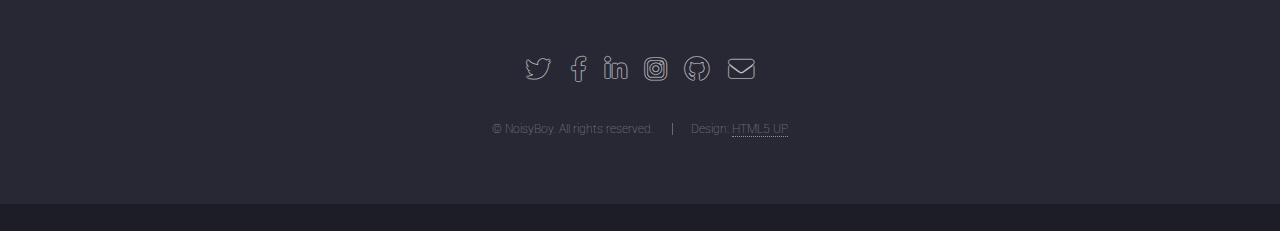
==== commit d55ae96d: "Update index.html" ====
--- a/index.html
+++ b/index.html
@@ -104,7 +104,20 @@
                     </div>
                     <a href="#three" class="goto-next scrolly">Next</a>
                 </section>
-
+                 <!-- Section Six -->
+						<section id="three" class="spotlight style3 left">
+							<span class="image fit main"><img src="images/prototype.png" alt="" /></span>
+							<div class="content">
+								<header>
+									<h2>Our Product:</h2>
+									<p>Construction sites are notorious for their constant noise – from heavy machinery to drilling and construction activities. Our Solution: Noisy Boy transforms the construction environment into a more tolerable and safer workspace. It allows workers to focus on tasks without the distraction of loud machinery, improving overall productivity and safety on the site.</p>
+								</header>
+								<ul class="actions">
+									<li><a href="left-sidebar.html" class="button">View Product</a></li>
+								</ul>
+							</div>
+							<a href="#four" class="goto-next scrolly">Next</a>
+						</section>
 
                         <!-- Section Three -->
 						<section id="three" class="spotlight style3 left">
@@ -135,6 +148,7 @@
 							</div>
 							<a href="#five" class="goto-next scrolly">Next</a>
 						</section>
+                       
 			
 						<!-- additional sections and footer here -->
 
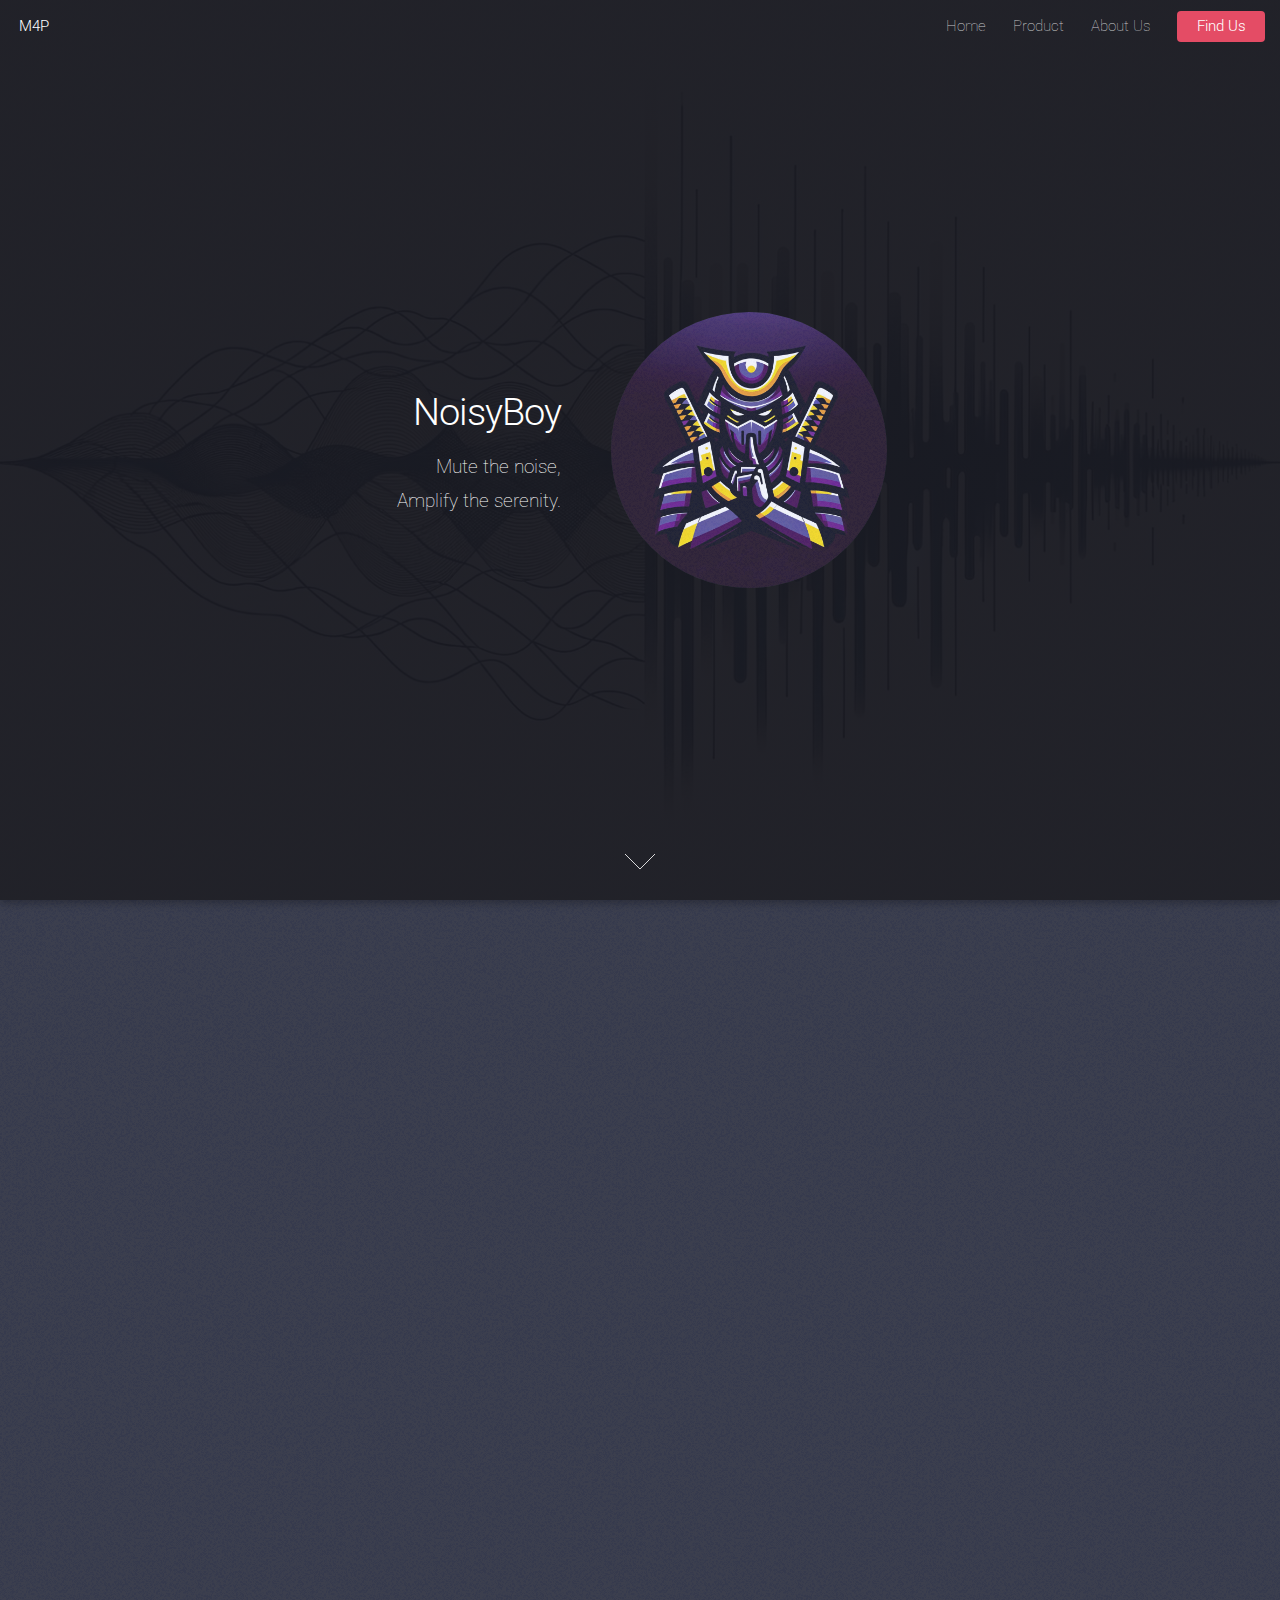
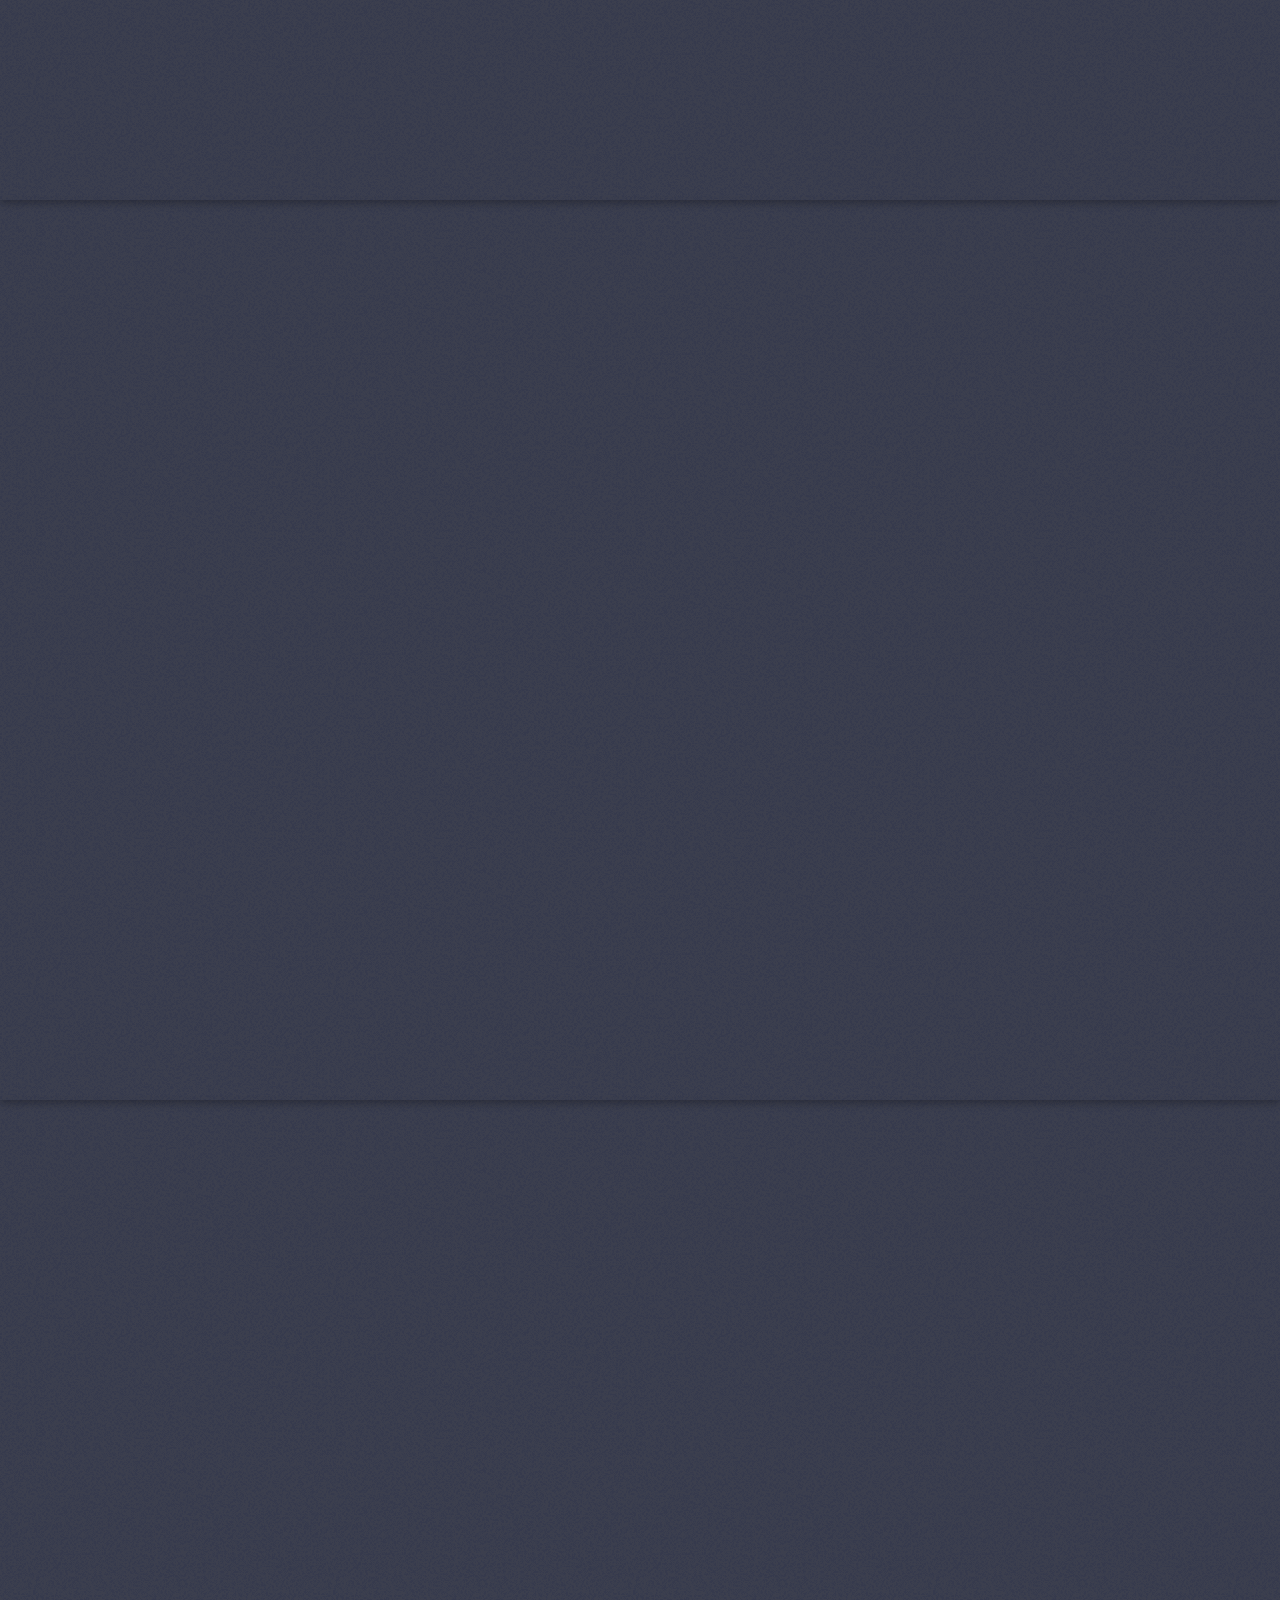
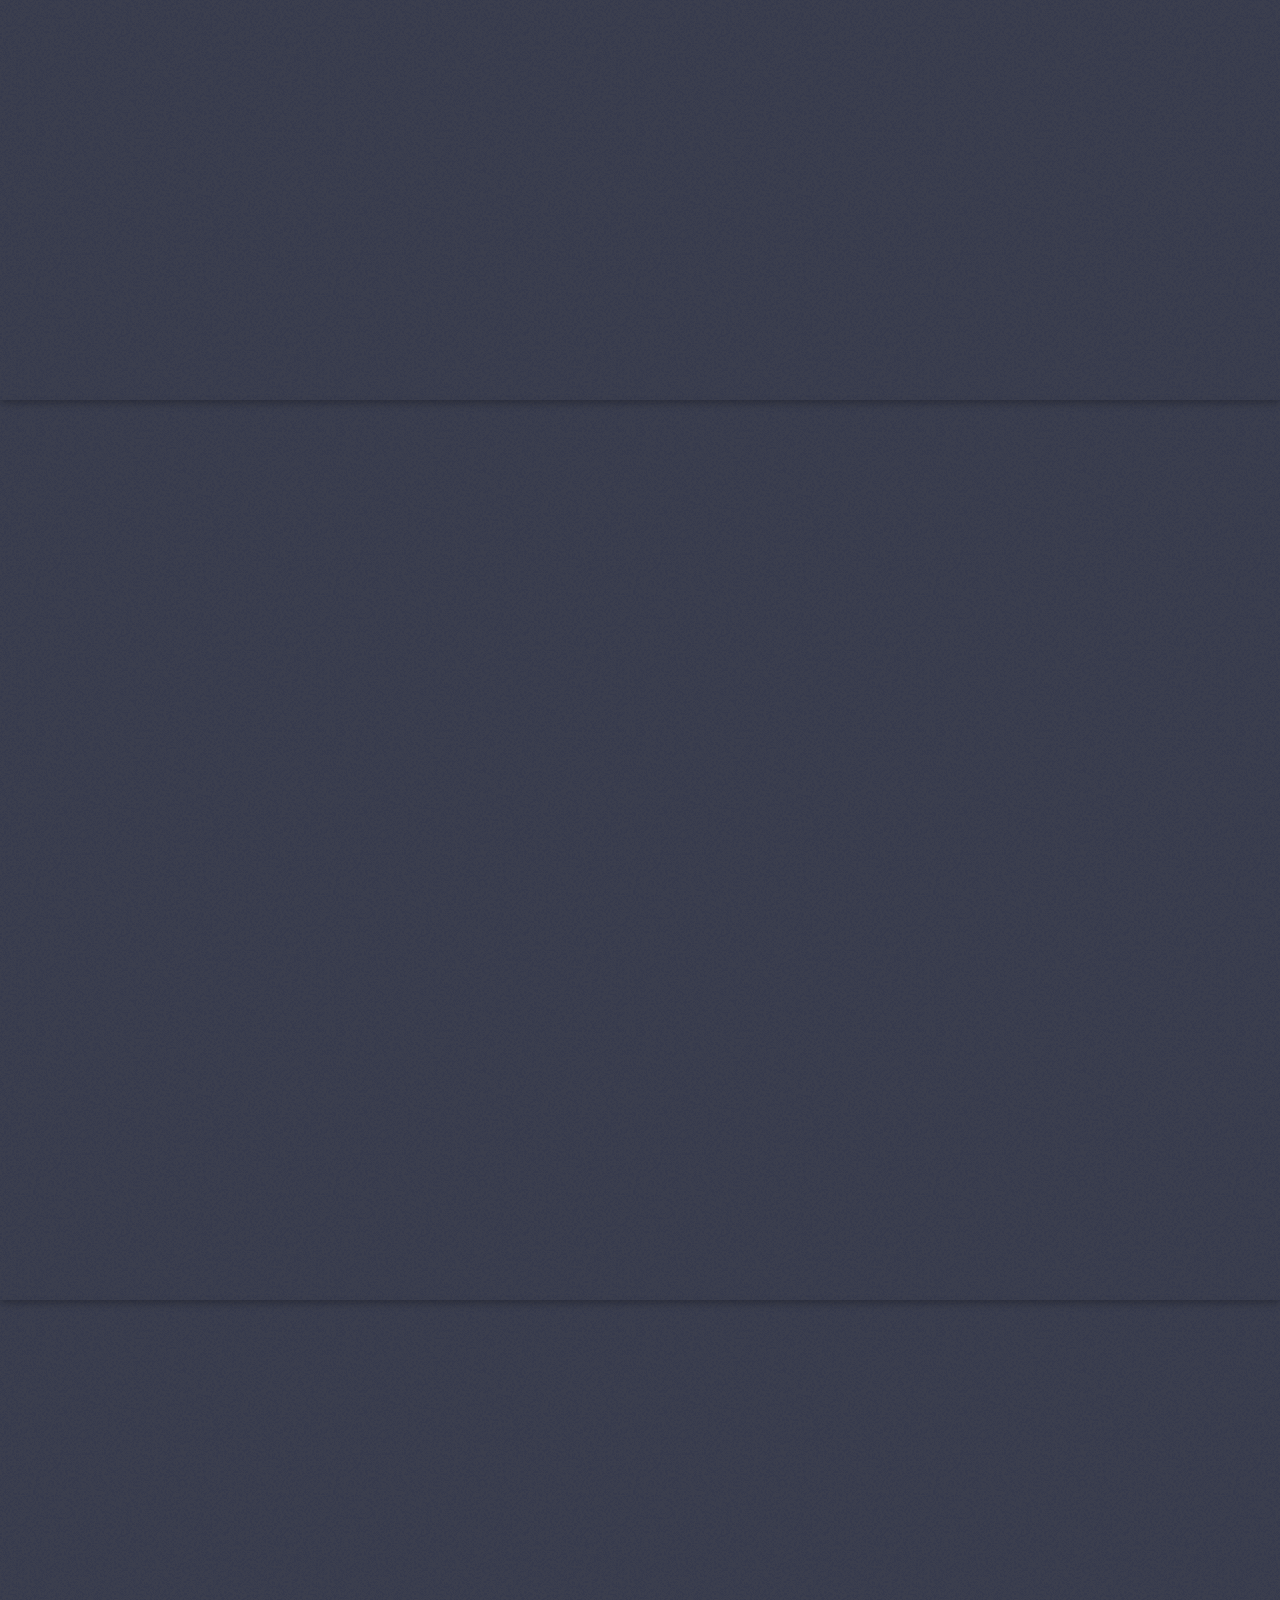
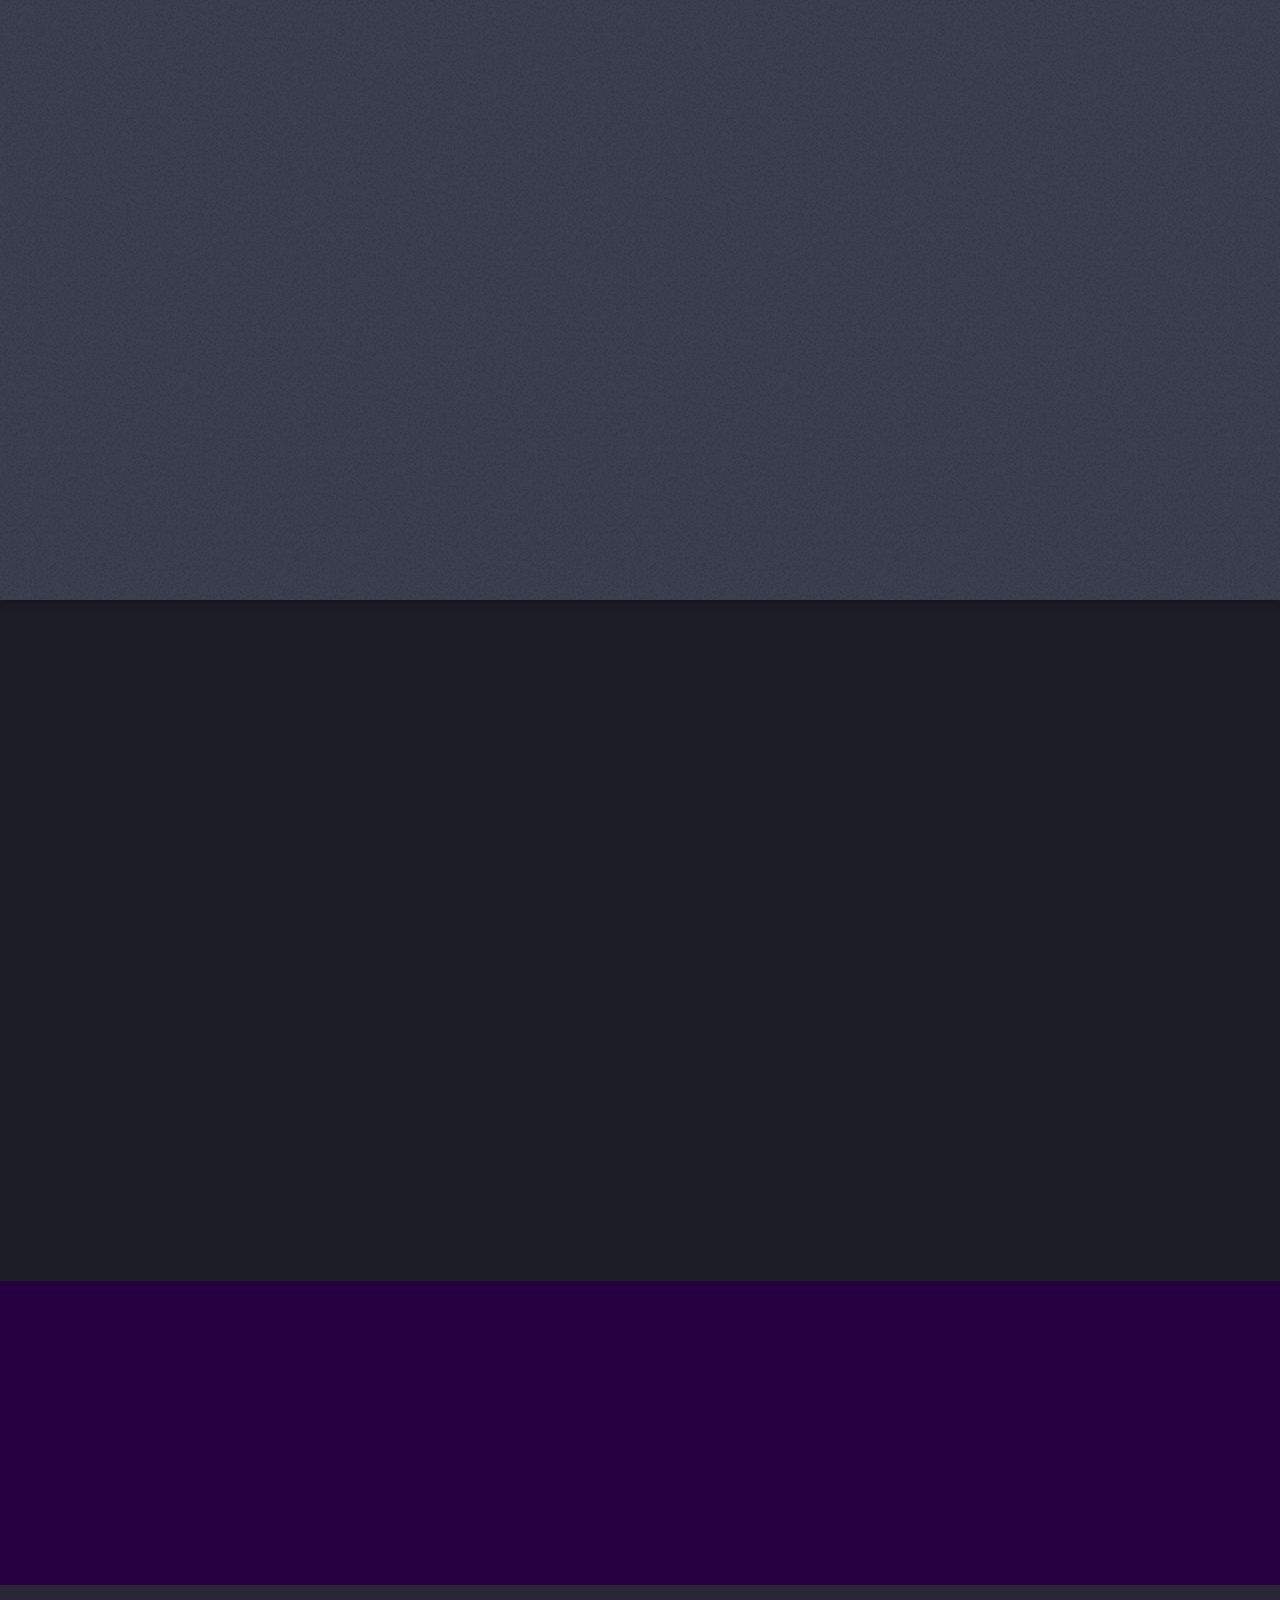
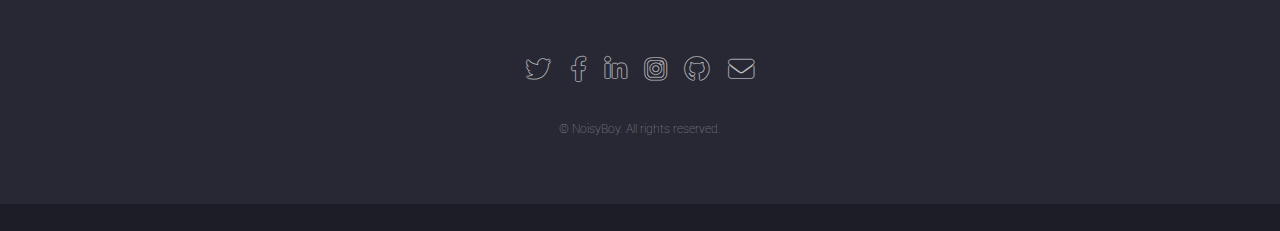
==== commit 56b52eb7: "Update index.html" ====
--- a/index.html
+++ b/index.html
@@ -30,8 +30,8 @@
                                     </li>
                                 </ul>
                             </li>
-                            <li><a href="elements.html">About Us</a></li>
-                            <li><a href="https://github.com/AdhilAshraf12/NoisyBoySourceCode" class="button primary">Sign Up</a></li>
+                            <li><a href="left-sidebar.html">About Us</a></li>
+                            <li><a href="https://github.com/AdhilAshraf12/NoisyBoySourceCode" class="button primary">Find Us</a></li>
                         </ul>
                     </nav>
                 </header>
@@ -245,7 +245,7 @@
         <li><a href="#" class="icon solid alt fa-envelope"><span class="label">Email</span></a></li>
     </ul>
     <ul class="copyright">
-        <li>&copy; NoisyBoy. All rights reserved.</li><li>Design: <a href="http://html5up.net">HTML5 UP</a></li>
+        <li>&copy; NoisyBoy. All rights reserved.</li>
     </ul>
 </footer>
 
